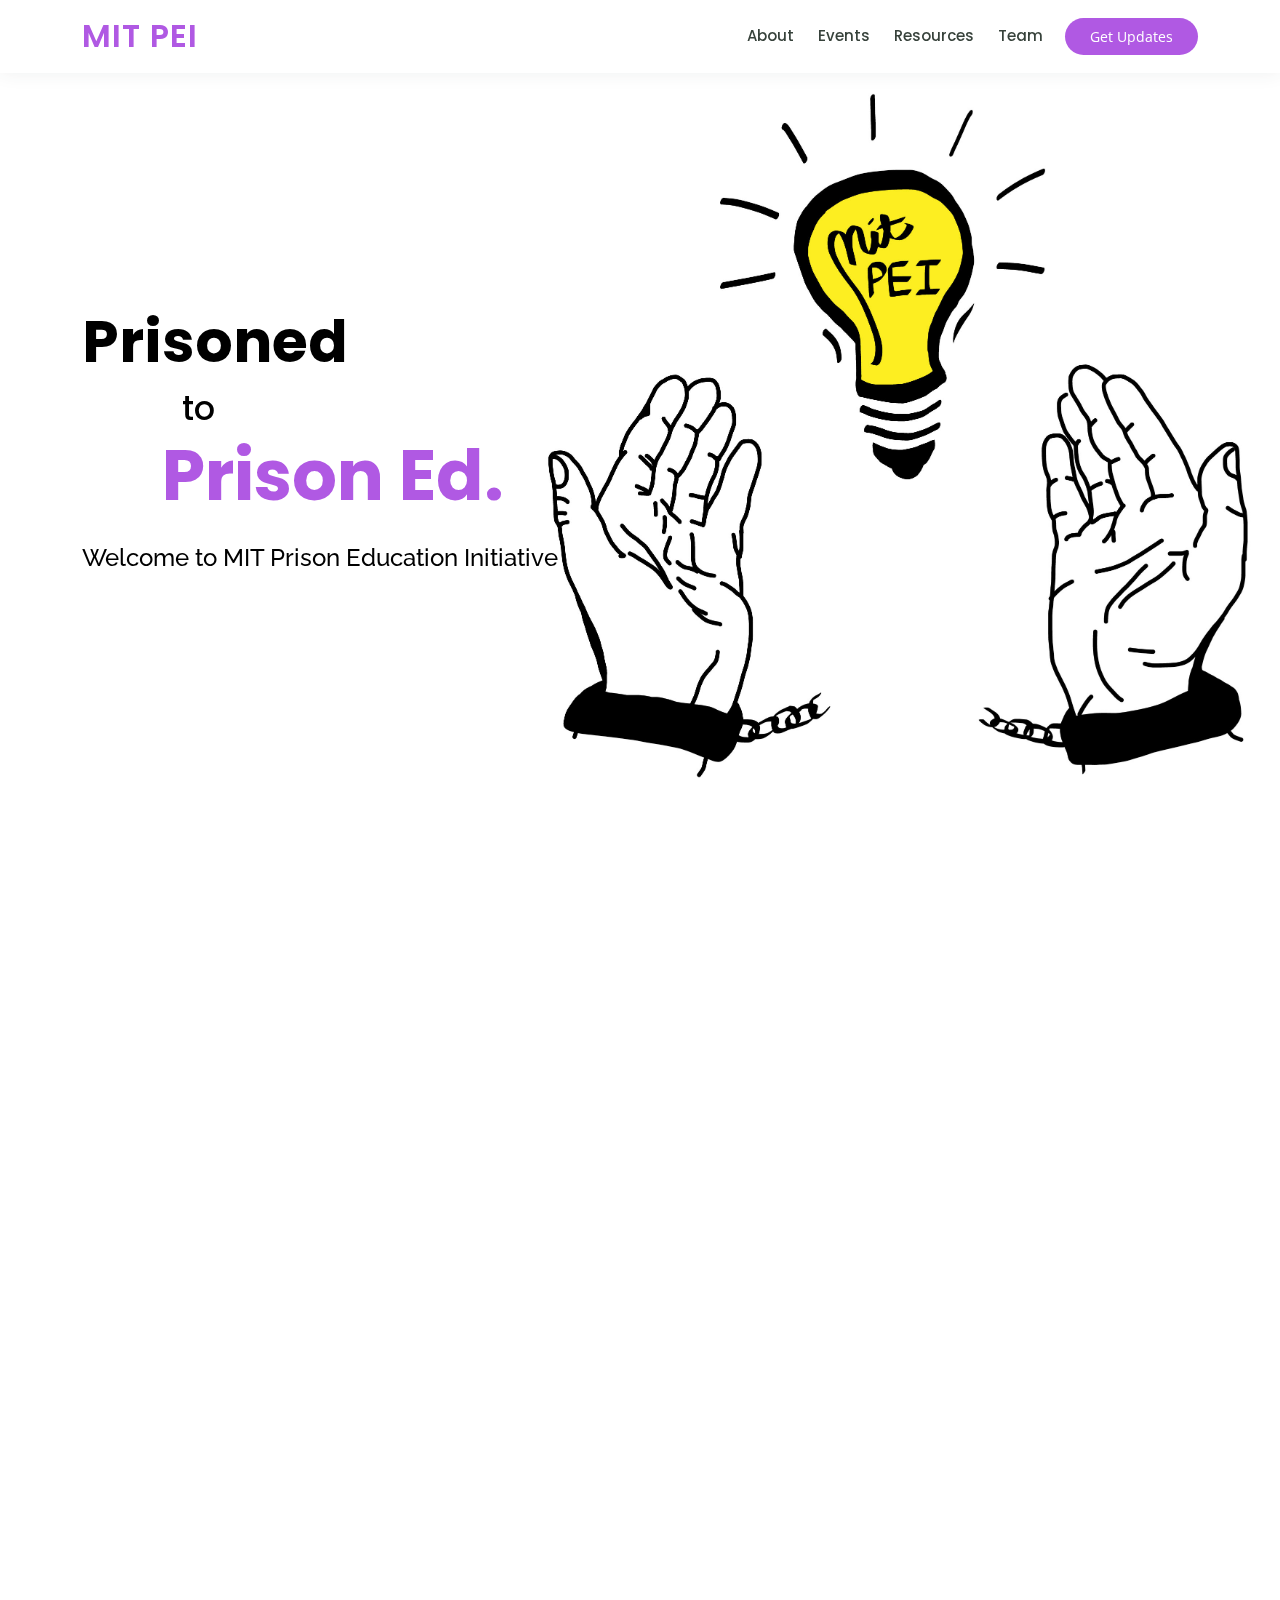
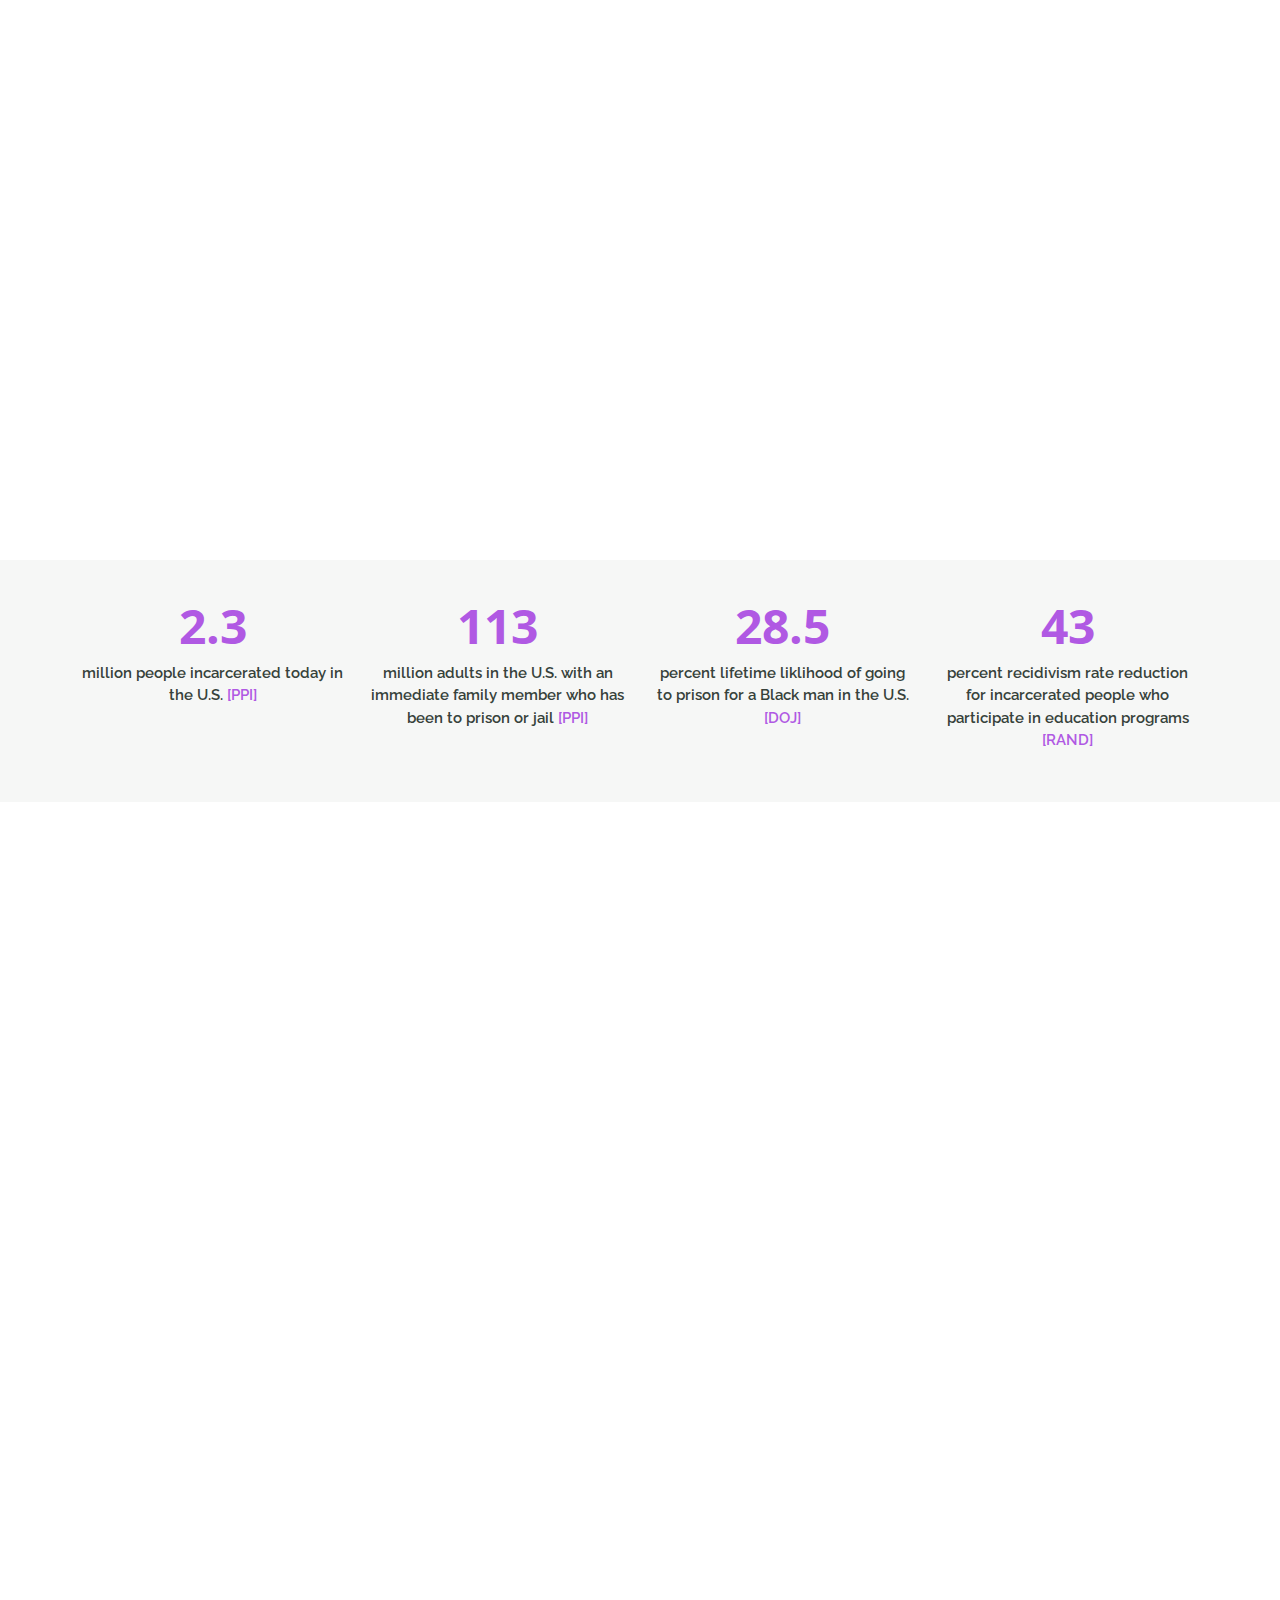
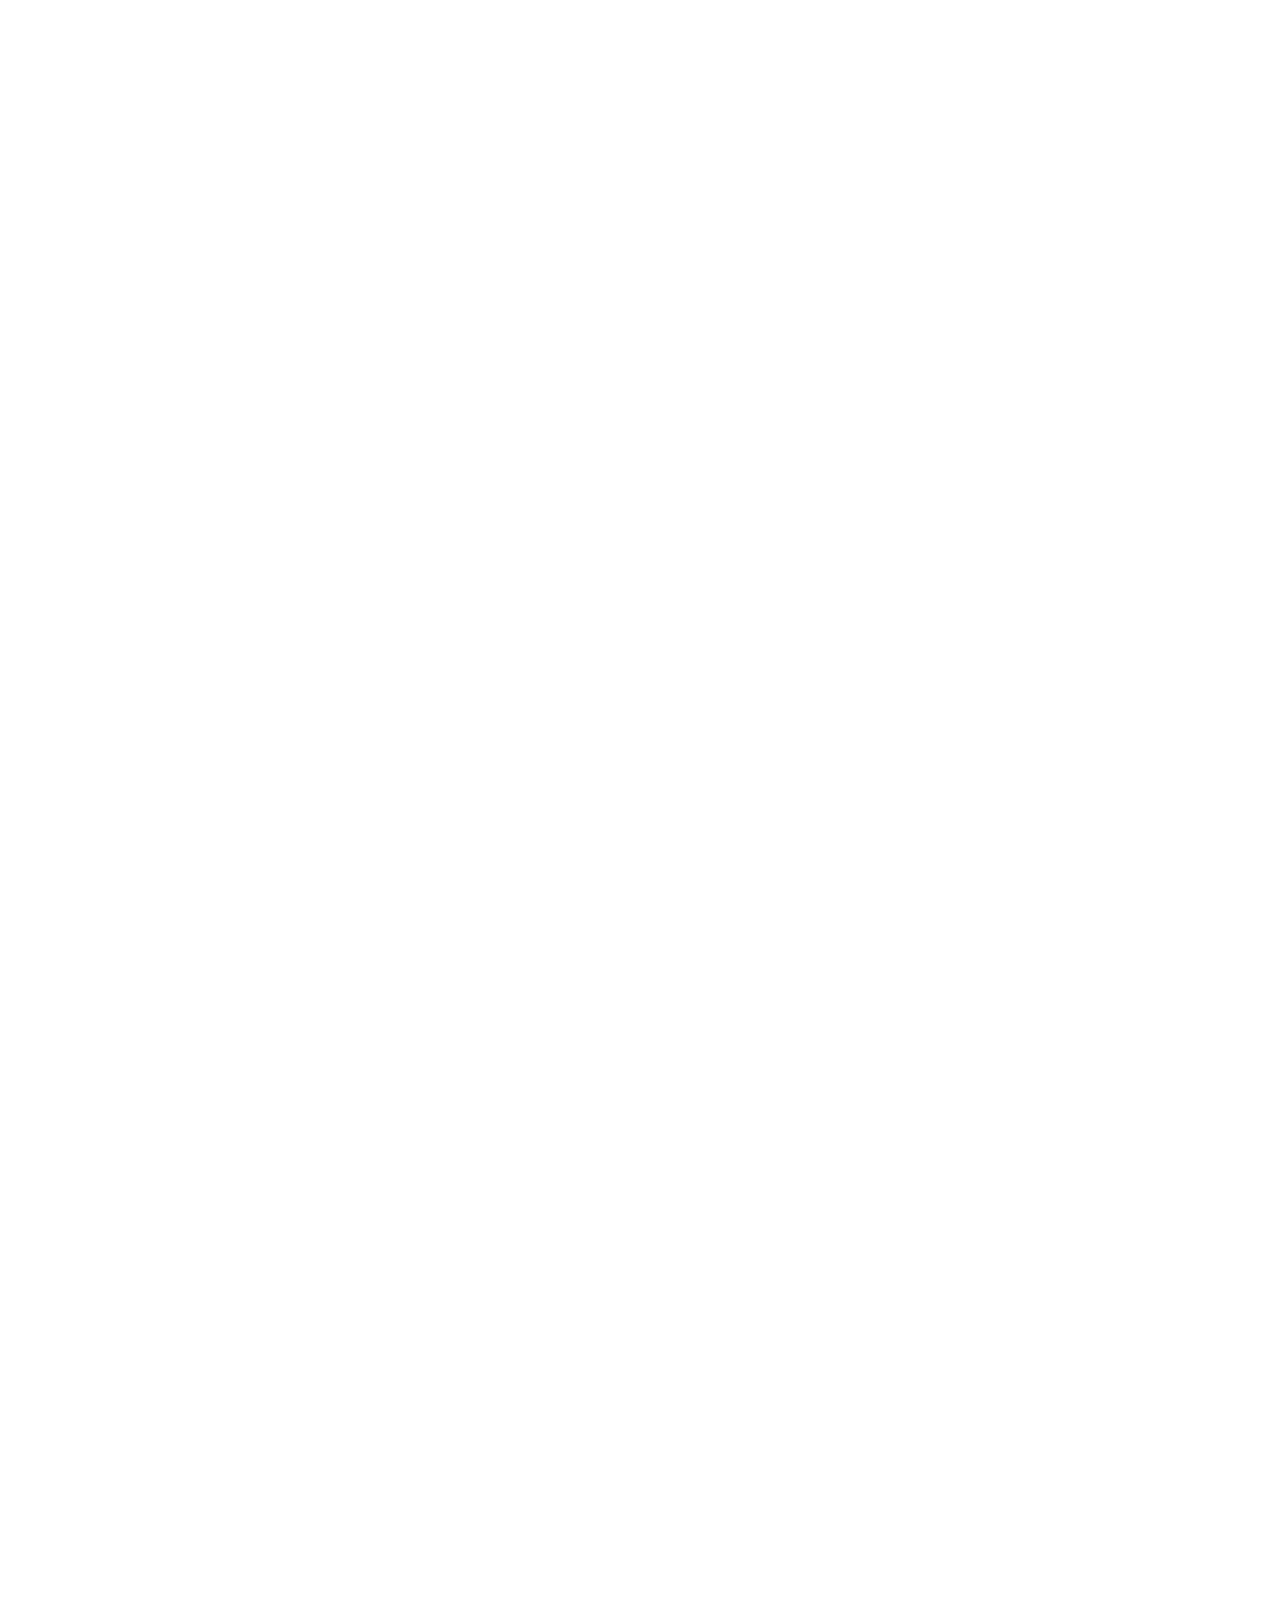
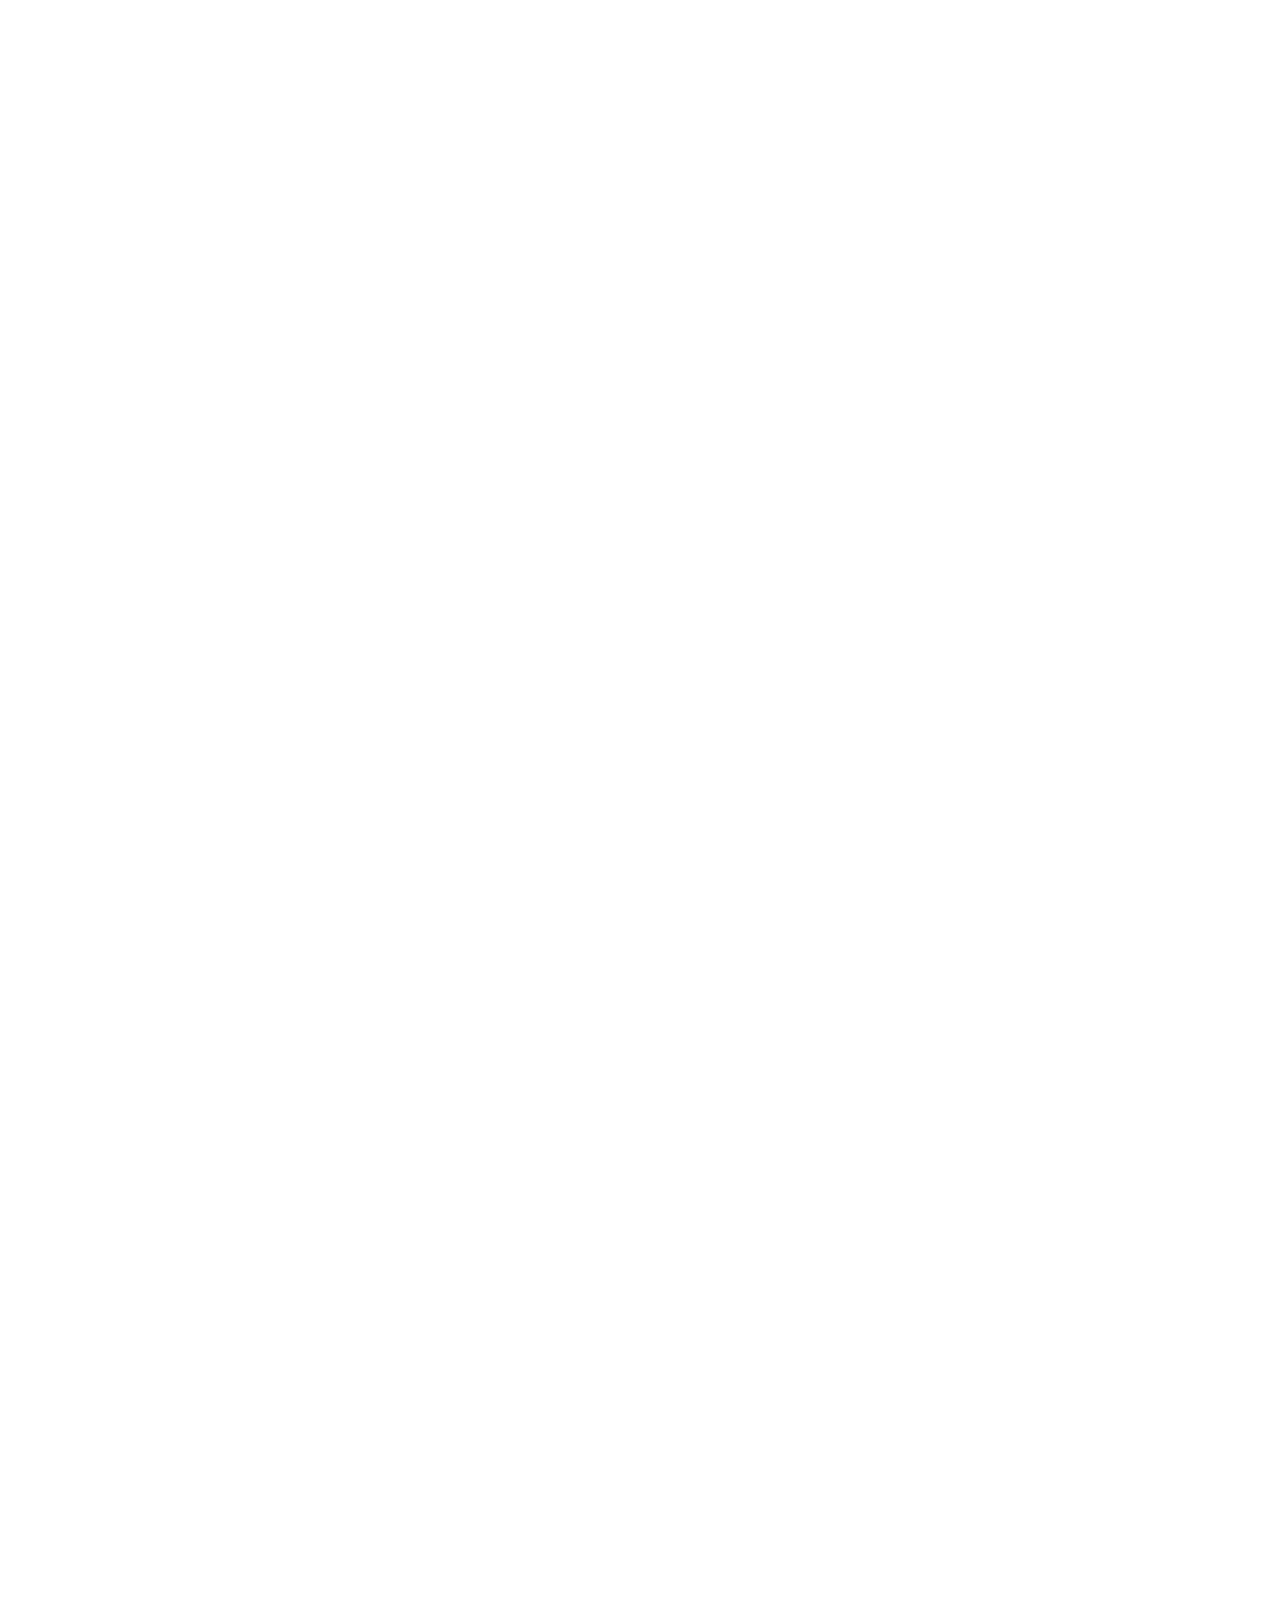
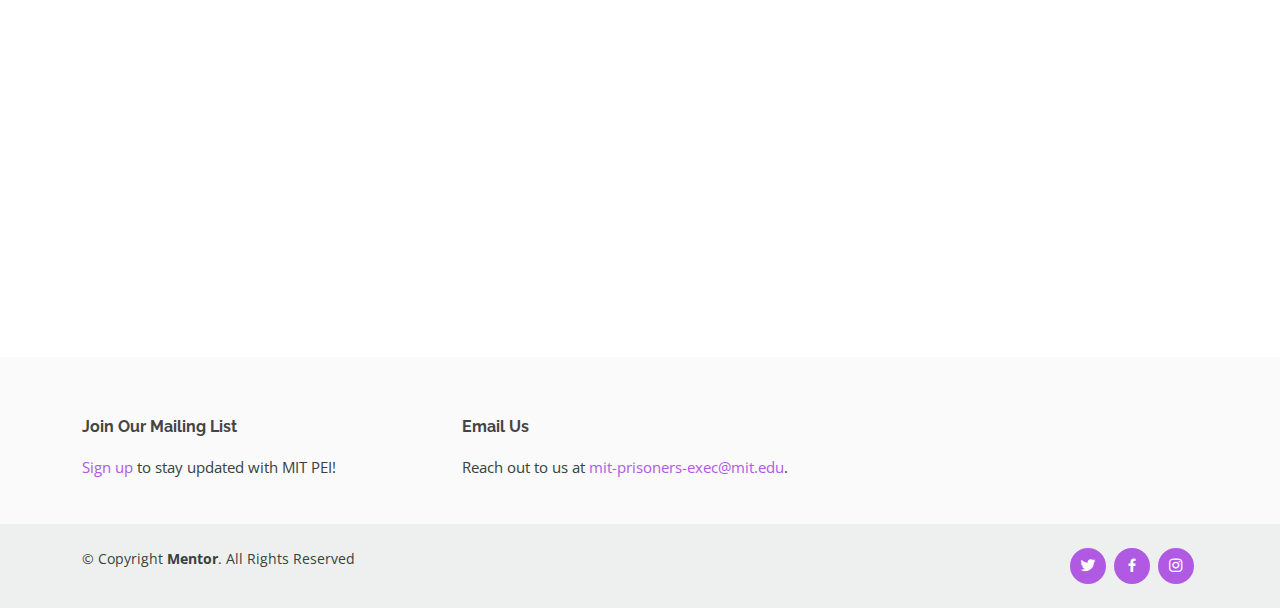
==== index.html @ f6260e18 "Filled in parts of the Why prison education? and What can I do? sections" ====
<!-- TO PREVIEW, USE CONTROL+SHIFT+H -->

<!DOCTYPE html>
<html lang="en">

<head>
  <meta charset="utf-8">
  <meta content="width=device-width, initial-scale=1.0" name="viewport">

  <title>MIT Prison Education Initiative</title>
  <meta content="" name="description">
  <meta content="" name="keywords">

  <!-- Favicons -->
  <link href="assets/img/lightbulb.png" rel="icon">
  <link href="assets/img/apple-touch-icon.png" rel="apple-touch-icon">

  <!-- Google Fonts -->
  <link href="https://fonts.googleapis.com/css?family=Open+Sans:300,300i,400,400i,600,600i,700,700i|Raleway:300,300i,400,400i,500,500i,600,600i,700,700i|Poppins:300,300i,400,400i,500,500i,600,600i,700,700i" rel="stylesheet">

  <!-- Vendor CSS Files -->
  <link href="assets/vendor/bootstrap/css/bootstrap.min.css" rel="stylesheet">
  <link href="assets/vendor/icofont/icofont.min.css" rel="stylesheet">
  <link href="assets/vendor/boxicons/css/boxicons.min.css" rel="stylesheet">
  <link href="assets/vendor/remixicon/remixicon.css" rel="stylesheet">
  <link href="assets/vendor/owl.carousel/assets/owl.carousel.min.css" rel="stylesheet">
  <link href="assets/vendor/animate.css/animate.min.css" rel="stylesheet">
  <link href="assets/vendor/aos/aos.css" rel="stylesheet">

  <!-- Template Main CSS File -->
  <link href="assets/css/restyle.css" rel="stylesheet">

  <!-- =======================================================
  * Template Name: Mentor - v3.0.0
  * Template URL: https://bootstrapmade.com/mentor-free-education-bootstrap-theme/
  * Author: BootstrapMade.com
  * License: https://bootstrapmade.com/license/

  Notes:
  ======================================================== -->
</head>

<body>

  <!-- ======= Header ======= -->
  <header id="header" class="fixed-top">
    <div class="container d-flex align-items-center">

      <h1 class="logo me-auto"><a href="index.html">MIT PEI</a></h1>
      <!-- Uncomment below if you prefer to use an image logo -->
      <!-- <a href="index.html" class="logo me-auto"><img src="assets/img/logo.png" alt="" class="img-fluid"></a> -->

      <nav class="nav-menu d-none d-lg-block">
        <ul>
          <!-- <li class="active"><a href="index.html">Home</a></li> -->
          <li><a href="#about">About</a></li>
          <li><a href="#events">Events</a></li>
          <li><a href="#resources">Resources</a></li>
          <li><a href="#team">Team</a></li>
        </ul>
      </nav>

      <a href="https://forms.gle/Tvhacfe74UegzbZ29" target="_blank" class="get-started-btn">Get Updates</a>
    </div>
  </header><!-- End Header -->

  <!-- ======= Main Picture Section ======= -->
  <section id="hero" class="d-flex justify-content-center align-items-center">
    <div class="container position-relative" data-aos="zoom-in" data-aos-delay="100">
      <h1>Prisoned</h1><br>
      <h3>to</h3><br>
      <h1 id="purple">Prison Ed.</h1>
      <br>
      <h2 id="main-name">Welcome to MIT Prison Education Initiative</h2>
      <!-- <a href="#contact" class="btn-get-started">Join Our Mailing List</a> -->
    </div>
  </section><!-- End Hero -->

  <main id="main">

    <!-- ======= About Section ======= -->
    <section id="about" class="about">
      <div class="container" data-aos="fade-up">

        <div class="section-title">
          <h2>About Us</h2>
          <p>What We Do</p>
        </div>

        <div class="row">
          <div class="col-lg-6 order-1 order-lg-2" data-aos="fade-left" data-aos-delay="100">
	    <figure>          
            <img src="assets/img/redemption-1.png" class="img-fluid" alt="">
                <figcaption><center>Photo by WGBH Boston via <a href="https://www.wgbh.org/programs/2019/11/26/redemption-mits-prison-education-program">wgbh.org</a>. </center> </figcaption>
            </figure>
          </div>
          <div class="col-lg-6 pt-4 pt-lg-0 order-2 order-lg-1 content">
            <h3>Engaging the MIT Community</h3>
            <p class="font-italic">
                Partnered with <a href="https://teji.mit.edu">The Educational Justice Institute (TEJI)</a>, the MIT Prison Education Initative (MIT PEI) was created to educate and involve the MIT community in criminal justice reform. We do so through our:
            </p>
            <ul>
              <li><i class="icofont-check-circled"></i> informed discussions about mass incarceration and criminal justice reform</li>
              <li><i class="icofont-check-circled"></i> co-learning opportunities for students both inside and outside prison walls</li>
              <li><i class="icofont-check-circled"></i> connection to existing resources in working towards restorative justice</li>
            </ul>
            <p>
              The first step is understanding and learning.
            </p>
            <br>
            <br>

            <h5>Questions, comments, or concerns?</h5>
            <h6>Reach out to us at <a href="mailto:mit-prisoners-exec@mit.edu">mit-prisoners-exec@mit.edu</a>!</h6>
            <!-- <a href="about.html" class="learn-more-btn">Contact Us</a> -->
          </div>
        </div>

      </div>

    </section><!-- End About Section -->


    <!-- ======= Importance of Addrressing Mass Incarceration Issues ======= -->
    <section id="why-us" class="why-us">
      <div class="container" data-aos="fade-up">

        <div class="row">
          <div class="col-lg-4 d-flex align-items-stretch">
            <div class="content">
              <h3>Why prison education?</h3>
              <p>
              Over 2 million people are incarcerated in the U.S. today. Including family members of incarcerated people, over 100 million people in the U.S. are impacted by mass incarceration. Moreover, mass incarceration disproportionately affects people of color. Education has been proven to reduce recidivism rates, increase inmate morale, and reduce prison violence. We want to give incarcerated people the tools and support they need for successful and longlasting transitions back into society.
              </p>
            </div>
          </div>
          
          <div class="col-lg-8 d-flex align-items-stretch" data-aos="zoom-in" data-aos-delay="100">
            <div class="icon-boxes d-flex flex-column justify-content-center">
              <div class="row">
              	<center><h1>What can I do?</h1></center>
                <div class="col-xl-4 d-flex align-items-stretch">
                  <div class="icon-box mt-4 mt-xl-0">
                    <i class="bx bx-receipt"></i>
                    <h4>Corporis voluptates sit</h4>
                    <p>Consequuntur sunt aut quasi enim aliquam quae harum pariatur laboris nisi ut aliquip</p>
                  </div>
                </div>
                <div class="col-xl-4 d-flex align-items-stretch">
                  <div class="icon-box mt-4 mt-xl-0">
                    <i class="bx bx-cube-alt"></i>
                    <h4>Ullamco laboris ladore pan</h4>
                    <p>Excepteur sint occaecat cupidatat non proident, sunt in culpa qui officia deserunt</p>
                  </div>
                </div>
                <div class="col-xl-4 d-flex align-items-stretch">
                  <div class="icon-box mt-4 mt-xl-0">
                    <i class="bx bx-images"></i>
                    <h4>Labore consequatur</h4>
                    <p>Aut suscipit aut cum nemo deleniti aut omnis. Doloribus ut maiores omnis facere</p>
                  </div>
                </div>
              </div>
            </div><!-- End .content-->
          </div>
        </div>

      </div>
    </section><!-- End Why Us Section -->

    <!-- ======= Counts Section ======= -->
    <section id="counts" class="counts section-bg">
      <div class="container">

        <div class="row counters">

          <div class="col-lg-3 col-6 text-center">
            <span data-toggle="counter-up">2.3</span>
            <p>million people incarcerated today in the U.S. <a href="https://www.prisonpolicy.org/reports/pie2020.html">[PPI]</a> </p>
          </div>

          <div class="col-lg-3 col-6 text-center">
            <span data-toggle="counter-up">113</span>
            <p>million adults in the U.S. with an immediate family member who has been to prison or jail <a href="https://www.prisonpolicy.org/reports/pie2020.html">[PPI]</a></p>
          </div>

          <div class="col-lg-3 col-6 text-center">
            <span data-toggle="counter-up">28.5</span>
            <p>percent lifetime liklihood of going to prison for a Black man in the U.S. <a href="https://www.bjs.gov/content/pub/pdf/Llgsfp.pdf">[DOJ]</a></p>
          </div>

          <div class="col-lg-3 col-6 text-center">
            <span data-toggle="counter-up">43</span>
            <p>percent recidivism rate reduction for incarcerated people who participate in education programs <a href="https://www.rand.org/pubs/research_reports/RR266.html">[RAND]</a> </p>
          </div>

        </div>

      </div>
    </section><!-- End Counts Section -->

    <!-- ======= Events IAP 2021 Section ======= -->
    <section id="events" class="courses">

      <div class="container" data-aos="fade-up">
        <div class="section-title">
          <h2>Events</h2>
          <p>IAP 2021</p>
        </div>

        <div class="row" data-aos="zoom-in" data-aos-delay="100">

          <div class="col-md-6 col-md-6 d-flex align-items-stretch">
            <div class="course-item">
              <img src="assets/img/course-1.jpg" class="img-fluid" alt="...">
              <div class="course-content">
                <div class="d-flex justify-content-between align-items-center mb-3">
                  <h4>Discussion</h4>
                  <!-- <p class="price">$169</p> -->
                </div>

                <h3><a href="course-details.html">Media Club</a></h3>
                <p>Meeting throughout IAP to discuss mass incarceration and criminal justice reform! We'll be discussing readings, podcasts, and books, etc.</p>
                <div class="trainer d-flex justify-content-between align-items-center">
                  <div class="trainer-profile d-flex align-items-center">
                    <img src="assets/img/trainers/trainer-1.jpg" class="img-fluid" alt="">
                    <span>Antonio</span>
                  </div>
                  <div class="trainer-rank d-flex align-items-center">
                    <i class="bx bx-user"></i>&nbsp;50
                    &nbsp;&nbsp;
                    <i class="bx bx-heart"></i>&nbsp;65
                  </div>
                </div>
              </div>
            </div>
          </div> <!-- End Course Item-->

          <div class="col-md-6 col-md-6 d-flex align-items-stretch mt-4 mt-md-0">
            <div class="course-item">
              <img src="assets/img/course-2.jpg" class="img-fluid" alt="...">
              <div class="course-content">
                <div class="d-flex justify-content-between align-items-center mb-3">
                  <h4>Marketing</h4>
                  <p class="price">$250</p>
                </div>

                <h3><a href="course-details.html">Search Engine Optimization</a></h3>
                <p>Et architecto provident deleniti facere repellat nobis iste. Id facere quia quae dolores dolorem tempore.</p>
                <div class="trainer d-flex justify-content-between align-items-center">
                  <div class="trainer-profile d-flex align-items-center">
                    <img src="assets/img/trainers/trainer-2.jpg" class="img-fluid" alt="">
                    <span>Lana</span>
                  </div>
                  <div class="trainer-rank d-flex align-items-center">
                    <i class="bx bx-user"></i>&nbsp;35
                    &nbsp;&nbsp;
                    <i class="bx bx-heart"></i>&nbsp;42
                  </div>
                </div>
              </div>
            </div>
          </div> <!-- End Course Item-->

          <!-- <div class="col-lg-4 col-md-6 d-flex align-items-stretch mt-4 mt-lg-0">
            <div class="course-item">
              <img src="assets/img/course-3.jpg" class="img-fluid" alt="...">
              <div class="course-content">
                <div class="d-flex justify-content-between align-items-center mb-3">
                  <h4>Content</h4>
                  <p class="price">$180</p>
                </div>

                <h3><a href="course-details.html">Copywriting</a></h3>
                <p>Et architecto provident deleniti facere repellat nobis iste. Id facere quia quae dolores dolorem tempore.</p>
                <div class="trainer d-flex justify-content-between align-items-center">
                  <div class="trainer-profile d-flex align-items-center">
                    <img src="assets/img/trainers/trainer-3.jpg" class="img-fluid" alt="">
                    <span>Brandon</span>
                  </div>
                  <div class="trainer-rank d-flex align-items-center">
                    <i class="bx bx-user"></i>&nbsp;20
                    &nbsp;&nbsp;
                    <i class="bx bx-heart"></i>&nbsp;85
                  </div>
                </div>
              </div>
            </div>
          </div> <!-- End Course Item-->

        </div>

      </div>
    </section><!-- End IAP 2021 Section -->

    <!-- SPRING 2021 STUFF -->
    <section id="events" class="courses">

      <div class="container" data-aos="fade-up">
        <div class="section-title">
          <p>Spring 2021</p>
        </div>

        <div class="row" data-aos="zoom-in" data-aos-delay="100">

          <div class="col-lg-4 col-md-6 d-flex align-items-stretch">
            <div class="course-item">
              <img src="assets/img/course-1.jpg" class="img-fluid" alt="...">
              <div class="course-content">
                <div class="d-flex justify-content-between align-items-center mb-3">
                  <h4>Web Development</h4>
                  <p class="price">$169</p>
                </div>

                <h3><a href="course-details.html">Website Design</a></h3>
                <p>Et architecto provident deleniti facere repellat nobis iste. Id facere quia quae dolores dolorem tempore.</p>
                <div class="trainer d-flex justify-content-between align-items-center">
                  <div class="trainer-profile d-flex align-items-center">
                    <img src="assets/img/trainers/trainer-1.jpg" class="img-fluid" alt="">
                    <span>Antonio</span>
                  </div>
                  <div class="trainer-rank d-flex align-items-center">
                    <i class="bx bx-user"></i>&nbsp;50
                    &nbsp;&nbsp;
                    <i class="bx bx-heart"></i>&nbsp;65
                  </div>
                </div>
              </div>
            </div>
          </div> <!-- End Course Item-->

          <div class="col-lg-4 col-md-6 d-flex align-items-stretch mt-4 mt-md-0">
            <div class="course-item">
              <img src="assets/img/course-2.jpg" class="img-fluid" alt="...">
              <div class="course-content">
                <div class="d-flex justify-content-between align-items-center mb-3">
                  <h4>Marketing</h4>
                  <p class="price">$250</p>
                </div>

                <h3><a href="course-details.html">Search Engine Optimization</a></h3>
                <p>Et architecto provident deleniti facere repellat nobis iste. Id facere quia quae dolores dolorem tempore.</p>
                <div class="trainer d-flex justify-content-between align-items-center">
                  <div class="trainer-profile d-flex align-items-center">
                    <img src="assets/img/trainers/trainer-2.jpg" class="img-fluid" alt="">
                    <span>Lana</span>
                  </div>
                  <div class="trainer-rank d-flex align-items-center">
                    <i class="bx bx-user"></i>&nbsp;35
                    &nbsp;&nbsp;
                    <i class="bx bx-heart"></i>&nbsp;42
                  </div>
                </div>
              </div>
            </div>
          </div> <!-- End Course Item-->

          <div class="col-lg-4 col-md-6 d-flex align-items-stretch mt-4 mt-lg-0">
            <div class="course-item">
              <img src="assets/img/course-3.jpg" class="img-fluid" alt="...">
              <div class="course-content">
                <div class="d-flex justify-content-between align-items-center mb-3">
                  <h4>Content</h4>
                  <p class="price">$180</p>
                </div>

                <h3><a href="course-details.html">Copywriting</a></h3>
                <p>Et architecto provident deleniti facere repellat nobis iste. Id facere quia quae dolores dolorem tempore.</p>
                <div class="trainer d-flex justify-content-between align-items-center">
                  <div class="trainer-profile d-flex align-items-center">
                    <img src="assets/img/trainers/trainer-3.jpg" class="img-fluid" alt="">
                    <span>Brandon</span>
                  </div>
                  <div class="trainer-rank d-flex align-items-center">
                    <i class="bx bx-user"></i>&nbsp;20
                    &nbsp;&nbsp;
                    <i class="bx bx-heart"></i>&nbsp;85
                  </div>
                </div>
              </div>
            </div>
          </div> <!-- End Course Item-->

        </div>

      </div>
    </section><!-- End Popular Courses Section -->


    <!-- ======= Resources Section ======= -->

    <section id="resources" class="events">
      <div class="container" data-aos="fade-up">
        <div class="section-title">
          <h2>Resources</h2>
          <p>MEDIA</p>
        </div>

        <div class="row">
          <div class="col-md-6 d-flex align-items-stretch">
            <div class="card">
              <div class="card-img">
                <img src="assets/img/events-1.jpg" alt="...">
              </div>
              <div class="card-body">
                <h5 class="card-title"><a href="">Introduction to webdesign</a></h5>
                <p class="font-italic text-center">Sunday, September 26th at 7:00 pm</p>
                <p class="card-text">Lorem ipsum dolor sit amet, consectetur elit, sed do eiusmod tempor ut labore et dolore magna aliqua. Ut enim ad minim veniam, quis nostrud exercitation ullamco laboris nisi ut aliquip ex ea commodo consequat</p>
              </div>
            </div>
          </div>
          <div class="col-md-6 d-flex align-items-stretch">
            <div class="card">
              <div class="card-img">
                <img src="assets/img/events-2.jpg" alt="...">
              </div>
              <div class="card-body">
                <h5 class="card-title"><a href="">Marketing Strategies</a></h5>
                <p class="font-italic text-center">Sunday, November 15th at 7:00 pm</p>
                <p class="card-text">Sed ut perspiciatis unde omnis iste natus error sit voluptatem doloremque laudantium, totam rem aperiam, eaque ipsa quae ab illo inventore veritatis et quasi architecto beatae vitae dicta sunt explicabo</p>
              </div>
            </div>

          </div>
        </div>

      </div>

      <div class="container" data-aos="fade-up">
        <div class="section-title">
          <p>Get Involved</p>
        </div>

        <div class="row">
          <div class="col-md-6 d-flex align-items-stretch">
            <div class="card">
              <div class="card-img">
                <img src="assets/img/events-1.jpg" alt="...">
              </div>
              <div class="card-body">
                <h5 class="card-title"><a href="">123456789</a></h5>
                <p class="font-italic text-center">Sunday, September 26th at 7:00 pm</p>
                <p class="card-text">Lorem ipsum dolor sit amet, consectetur elit, sed do eiusmod tempor ut labore et dolore magna aliqua. Ut enim ad minim veniam, quis nostrud exercitation ullamco laboris nisi ut aliquip ex ea commodo consequat</p>
              </div>
            </div>
          </div>
          <div class="col-md-6 d-flex align-items-stretch">
            <div class="card">
              <div class="card-img">
                <img src="assets/img/events-2.jpg" alt="...">
              </div>
              <div class="card-body">
                <h5 class="card-title"><a href="">Marketing Strategies</a></h5>
                <p class="font-italic text-center">Sunday, November 15th at 7:00 pm</p>
                <p class="card-text">Sed ut perspiciatis unde omnis iste natus error sit voluptatem doloremque laudantium, totam rem aperiam, eaque ipsa quae ab illo inventore veritatis et quasi architecto beatae vitae dicta sunt explicabo</p>
              </div>
            </div>

          </div>
        </div>

      </div>

      <!-- ======= Features Section ======= -->
      <section id="features" class="features">
        <div class="container" data-aos="fade-up">

          <div class="row" data-aos="zoom-in" data-aos-delay="100">
            <div class="col-lg-4 col-md-6 mt-4">
              <button class="collapsible"><i class="ri-store-line" style="color: #ffbb2c;"></i></button>
                <div class="contentt">
                <h3><a href="">Lorem Ipsum</a></h3>
              </div>
            </div>
            <div class="col-lg-4 col-md-6 mt-4">
              <div class="icon-box">
                <i class="ri-bar-chart-box-line" style="color: #5578ff;"></i>
                <h3><a href="">Dolor Sitema</a></h3>
              </div>
            </div>
            <div class="col-lg-4 col-md-6 mt-4">
              <div class="icon-box">
                <i class="ri-calendar-todo-line" style="color: #e80368;"></i>
                <h3><a href="">Sed perspiciatis</a></h3>
              </div>
            </div>
            <div class="col-lg-4 col-md-6 mt-4">
              <div class="icon-box">
                <i class="ri-paint-brush-line" style="color: #e361ff;"></i>
                <h3><a href="">Magni Dolores</a></h3>
              </div>
            </div>
            <div class="col-lg-4 col-md-6 mt-4">
              <div class="icon-box">
                <i class="ri-database-2-line" style="color: #47aeff;"></i>
                <h3><a href="">Nemo Enim</a></h3>
              </div>
            </div>
            <div class="col-lg-4 col-md-6 mt-4">
              <div class="icon-box">
                <i class="ri-gradienter-line" style="color: #ffa76e;"></i>
                <h3><a href="">Eiusmod Tempor</a></h3>
              </div>
            </div>
            <div class="col-lg-4 col-md-6 mt-4">
              <div class="icon-box">
                <i class="ri-file-list-3-line" style="color: #11dbcf;"></i>
                <h3><a href="">Midela Teren</a></h3>
              </div>
            </div>
            <div class="col-lg-4 col-md-6 mt-4">
              <div class="icon-box">
                <i class="ri-price-tag-2-line" style="color: #4233ff;"></i>
                <h3><a href="">Pira Neve</a></h3>
              </div>
            </div>
            <div class="col-lg-4 col-md-6 mt-4">
              <div class="icon-box">
                <i class="ri-anchor-line" style="color: #b2904f;"></i>
                <h3><a href="">Dirada Pack</a></h3>
              </div>
            </div>
            <div class="col-lg-4 col-md-6 mt-4">
              <div class="icon-box">
                <i class="ri-disc-line" style="color: #b20969;"></i>
                <h3><a href="">Moton Ideal</a></h3>
              </div>
            </div>
            <div class="col-lg-4 col-md-6 mt-4">
              <div class="icon-box">
                <i class="ri-base-station-line" style="color: #ff5828;"></i>
                <h3><a href="">Verdo Park</a></h3>
              </div>
            </div>
            <div class="col-lg-4 col-md-6 mt-4">
              <div class="icon-box">
                <i class="ri-fingerprint-line" style="color: #29cc61;"></i>
                <h3><a href="">Flavor Nivelanda</a></h3>
              </div>
            </div>
          </div>

        </div>
      </section><!-- End Features Section-->




    </section><!-- End Resources Section -->


    <!-- ======= Team Section ======= -->
    <section id="team" class="team">
      <div class="container" data-aos="fade-up">

        <div class="section-title">
          <h2>Team</h2>
          <p>Meet Our Members!</p>
        </div>

        <div class="row" data-aos="zoom-in" data-aos-delay="100">
          <div class="col-lg-3 col-md-6 d-flex align-items-stretch">
            <div class="member">
              <img src="assets/img/trainers/trainer-1.jpg" class="img-fluid" alt="">
              <div class="member-content">
                <h4>Violet Felt</h4>
                <span>Student Outreach</span>
                <p>
                  Magni qui quod omnis unde et eos fuga et exercitationem. Odio veritatis perspiciatis quaerat qui aut aut aut
                </p>
                <div class="social">
                  <a href=""><i class="icofont-twitter"></i></a>
                  <a href=""><i class="icofont-facebook"></i></a>
                  <a href=""><i class="icofont-instagram"></i></a>
                  <a href=""><i class="icofont-linkedin"></i></a>
                </div>
              </div>
            </div>
          </div>

          <div class="col-lg-3 col-md-6 d-flex align-items-stretch">
            <div class="member">
              <img src="assets/img/trainers/trainer-2.jpg" class="img-fluid" alt="">
              <div class="member-content">
                <h4>Marisa Gaetz</h4>
                <span>Student Outreach</span>
                <p>
                  Repellat fugiat adipisci nemo illum nesciunt voluptas repellendus. In architecto rerum rerum temporibus
                </p>
                <div class="social">
                  <a href=""><i class="icofont-twitter"></i></a>
                  <a href=""><i class="icofont-facebook"></i></a>
                  <a href=""><i class="icofont-instagram"></i></a>
                  <a href=""><i class="icofont-linkedin"></i></a>
                </div>
              </div>
            </div>
          </div>

          <div class="col-lg-3 col-md-6 d-flex align-items-stretch">
            <div class="member">
              <img src="assets/img/trainers/trainer-3.jpg" class="img-fluid" alt="">
              <div class="member-content">
                <h4>Ally Hong</h4>
                <span>Student Outreach</span>
                <p>
                  Voluptas necessitatibus occaecati quia. Earum totam consequuntur qui porro et laborum toro des clara
                </p>
                <div class="social">
                  <a href=""><i class="icofont-twitter"></i></a>
                  <a href=""><i class="icofont-facebook"></i></a>
                  <a href=""><i class="icofont-instagram"></i></a>
                  <a href=""><i class="icofont-linkedin"></i></a>
                </div>
              </div>
            </div>
          </div>

          <div class="col-lg-3 col-md-6 d-flex align-items-stretch">
            <div class="member">
              <img src="assets/img/trainers/trainer-3.jpg" class="img-fluid" alt="">
              <div class="member-content">
                <h4>Kathryn Tso</h4>
                <span>Student Outreach</span>
                <p>
                  Voluptas necessitatibus occaecati quia. Earum totam consequuntur qui porro et laborum toro des clara
                </p>
                <div class="social">
                  <a href=""><i class="icofont-twitter"></i></a>
                  <a href=""><i class="icofont-facebook"></i></a>
                  <a href=""><i class="icofont-instagram"></i></a>
                  <a href=""><i class="icofont-linkedin"></i></a>
                </div>
              </div>
            </div>
          </div>


        </div>

      </div>
    </section><!-- End Team Section -->

  </main><!-- End #main -->

  <!-- ======= Footer ======= -->
  <footer id="footer">

    <div class="footer-top">
      <div class="container">
        <div class="row">

          <!-- <div class="col-lg-3 col-md-6 footer-contact">
            <h3>MIT PEI</h3>
            <p>
              A108 Adam Street <br>
              New York, NY 535022<br>
              United States <br><br>
              <strong>Phone:</strong> +1 5589 55488 55<br>
              <strong>Reach out to <a href="mailto:mit-prisoners-exec@mit.edu">mit-prisoners-exec@mit.edu</a></strong><br>
            </p>
          </div> -->

          <!-- <div class="col-lg-2 col-md-6 footer-links">
            <h4>Useful Links</h4>
            <ul>
              <li><i class="bx bx-chevron-right"></i> <a href="#">Home</a></li>
              <li><i class="bx bx-chevron-right"></i> <a href="#">About us</a></li>
              <li><i class="bx bx-chevron-right"></i> <a href="#">Services</a></li>
              <li><i class="bx bx-chevron-right"></i> <a href="#">Terms of service</a></li>
              <li><i class="bx bx-chevron-right"></i> <a href="#">Privacy policy</a></li>
            </ul>
          </div> -->

          <!-- <div class="col-lg-3 col-md-6 footer-links">
            <h4>Our Services</h4>
            <ul>
              <li><i class="bx bx-chevron-right"></i> <a href="#">Web Design</a></li>
              <li><i class="bx bx-chevron-right"></i> <a href="#">Web Development</a></li>
              <li><i class="bx bx-chevron-right"></i> <a href="#">Product Management</a></li>
              <li><i class="bx bx-chevron-right"></i> <a href="#">Marketing</a></li>
              <li><i class="bx bx-chevron-right"></i> <a href="#">Graphic Design</a></li>
            </ul>
          </div> -->

          <div class="col-lg-4 col-md-6 footer-newsletter">
            <h4>Join Our Mailing List</h4>
            <p><a href="https://forms.gle/Tvhacfe74UegzbZ29" target="_blank">Sign up</a> to stay updated with MIT PEI!</p>
          </div>

          <div class="col-lg-4 col-md-6 footer-newsletter">
            <h4>Email Us</h4>
            <p>Reach out to us at <a href="mailto:mit-prisoners-exec@mit.edu">mit-prisoners-exec@mit.edu</a>.</p>
            <!-- <form action="" method="post">
              <input type="email" name="email"><input type="submit" value="Subscribe">
            </form> -->
          </div>


        </div>
      </div>
    </div>

    <div class="container d-md-flex py-4">

      <div class="me-md-auto text-center text-md-start">
        <div class="copyright">
          &copy; Copyright <strong><span>Mentor</span></strong>. All Rights Reserved
        </div>
      </div>
      <div class="social-links text-center text-md-right pt-3 pt-md-0">
        <a href="#" class="twitter"><i class="bx bxl-twitter"></i></a>
        <a href="#" class="facebook"><i class="bx bxl-facebook"></i></a>
        <a href="#" class="instagram"><i class="bx bxl-instagram"></i></a>
      </div>
    </div>
  </footer><!-- End Footer -->

  <a href="#" class="back-to-top"><i class="bx bx-up-arrow-alt"></i></a>
  <div id="preloader"></div>

  <!-- Vendor JS Files -->
  <script src="assets/vendor/jquery/jquery.min.js"></script>
  <script src="assets/vendor/bootstrap/js/bootstrap.bundle.min.js"></script>
  <script src="assets/vendor/jquery.easing/jquery.easing.min.js"></script>
  <script src="assets/vendor/php-email-form/validate.js"></script>
  <script src="assets/vendor/waypoints/jquery.waypoints.min.js"></script>
  <script src="assets/vendor/counterup/counterup.min.js"></script>
  <script src="assets/vendor/owl.carousel/owl.carousel.min.js"></script>
  <script src="assets/vendor/aos/aos.js"></script>

  <!-- Template Main JS File -->
  <script src="assets/js/main.js"></script>

</body>

</html>
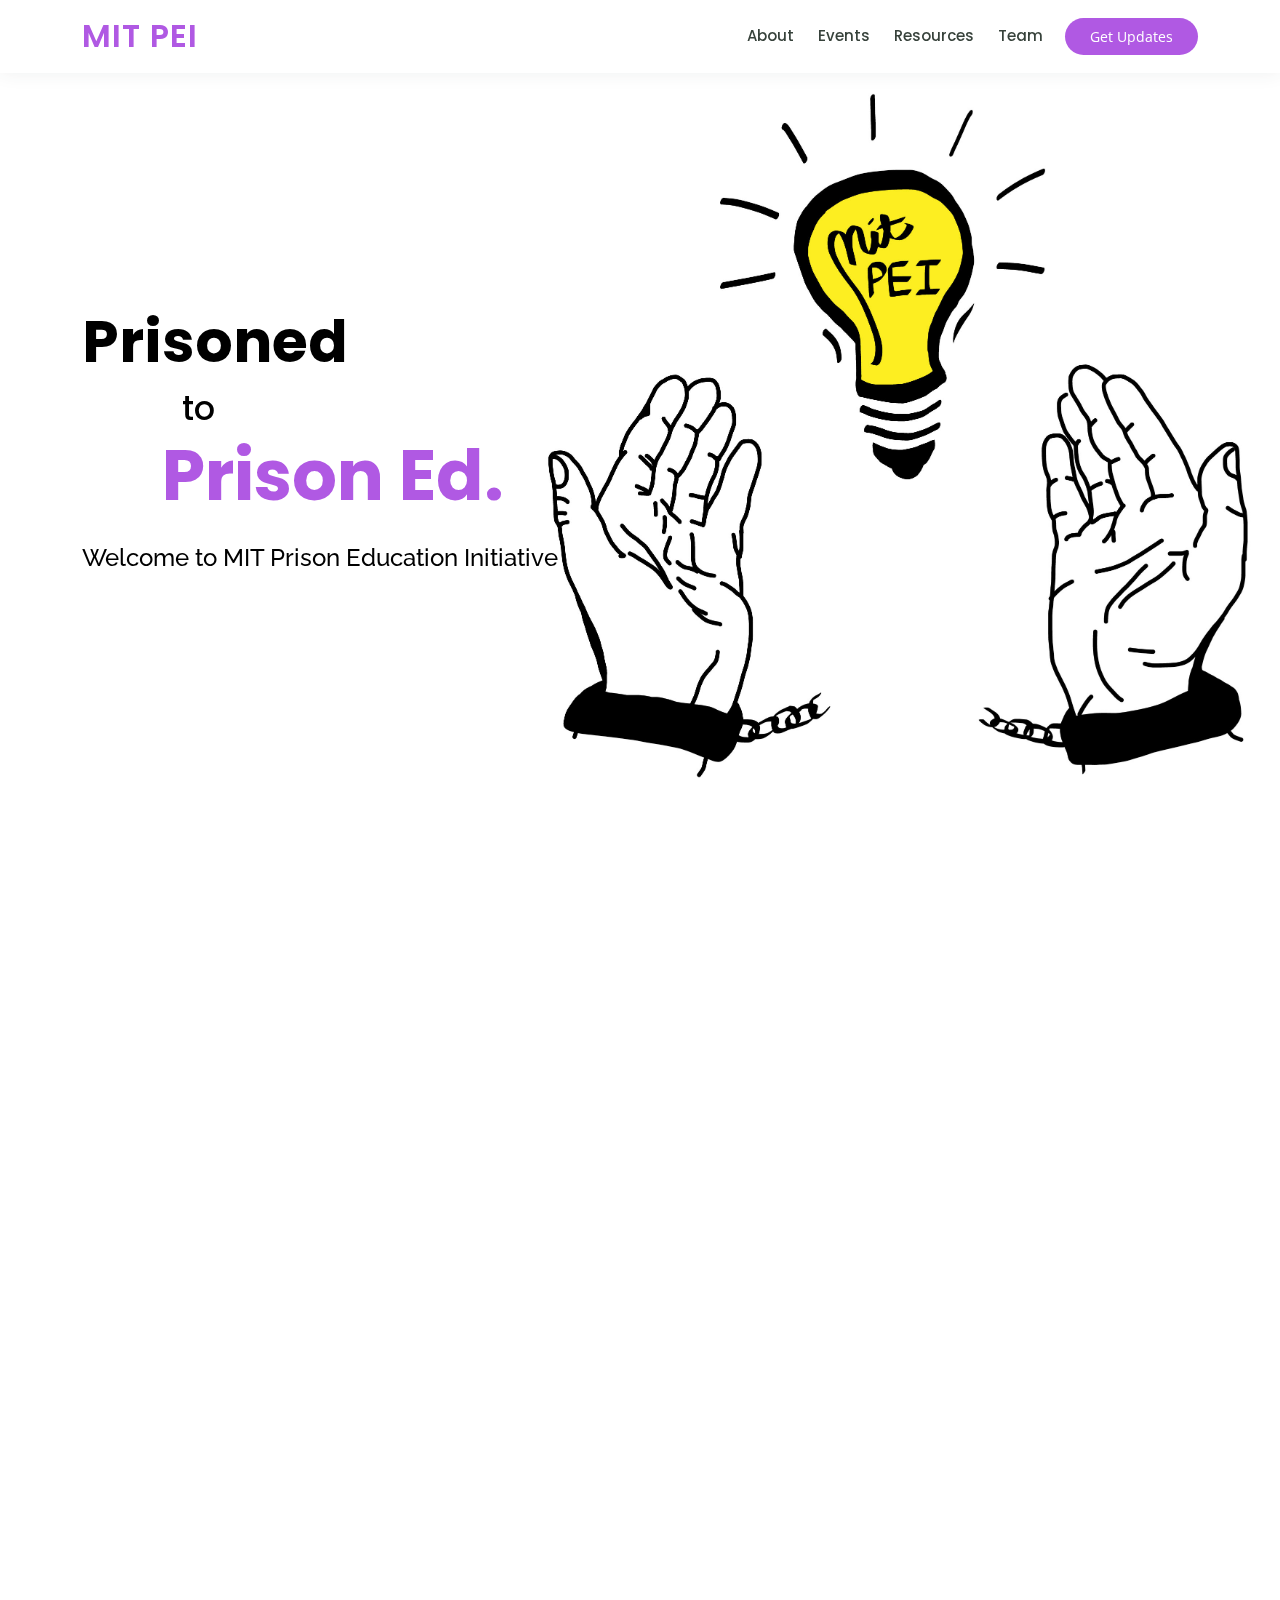
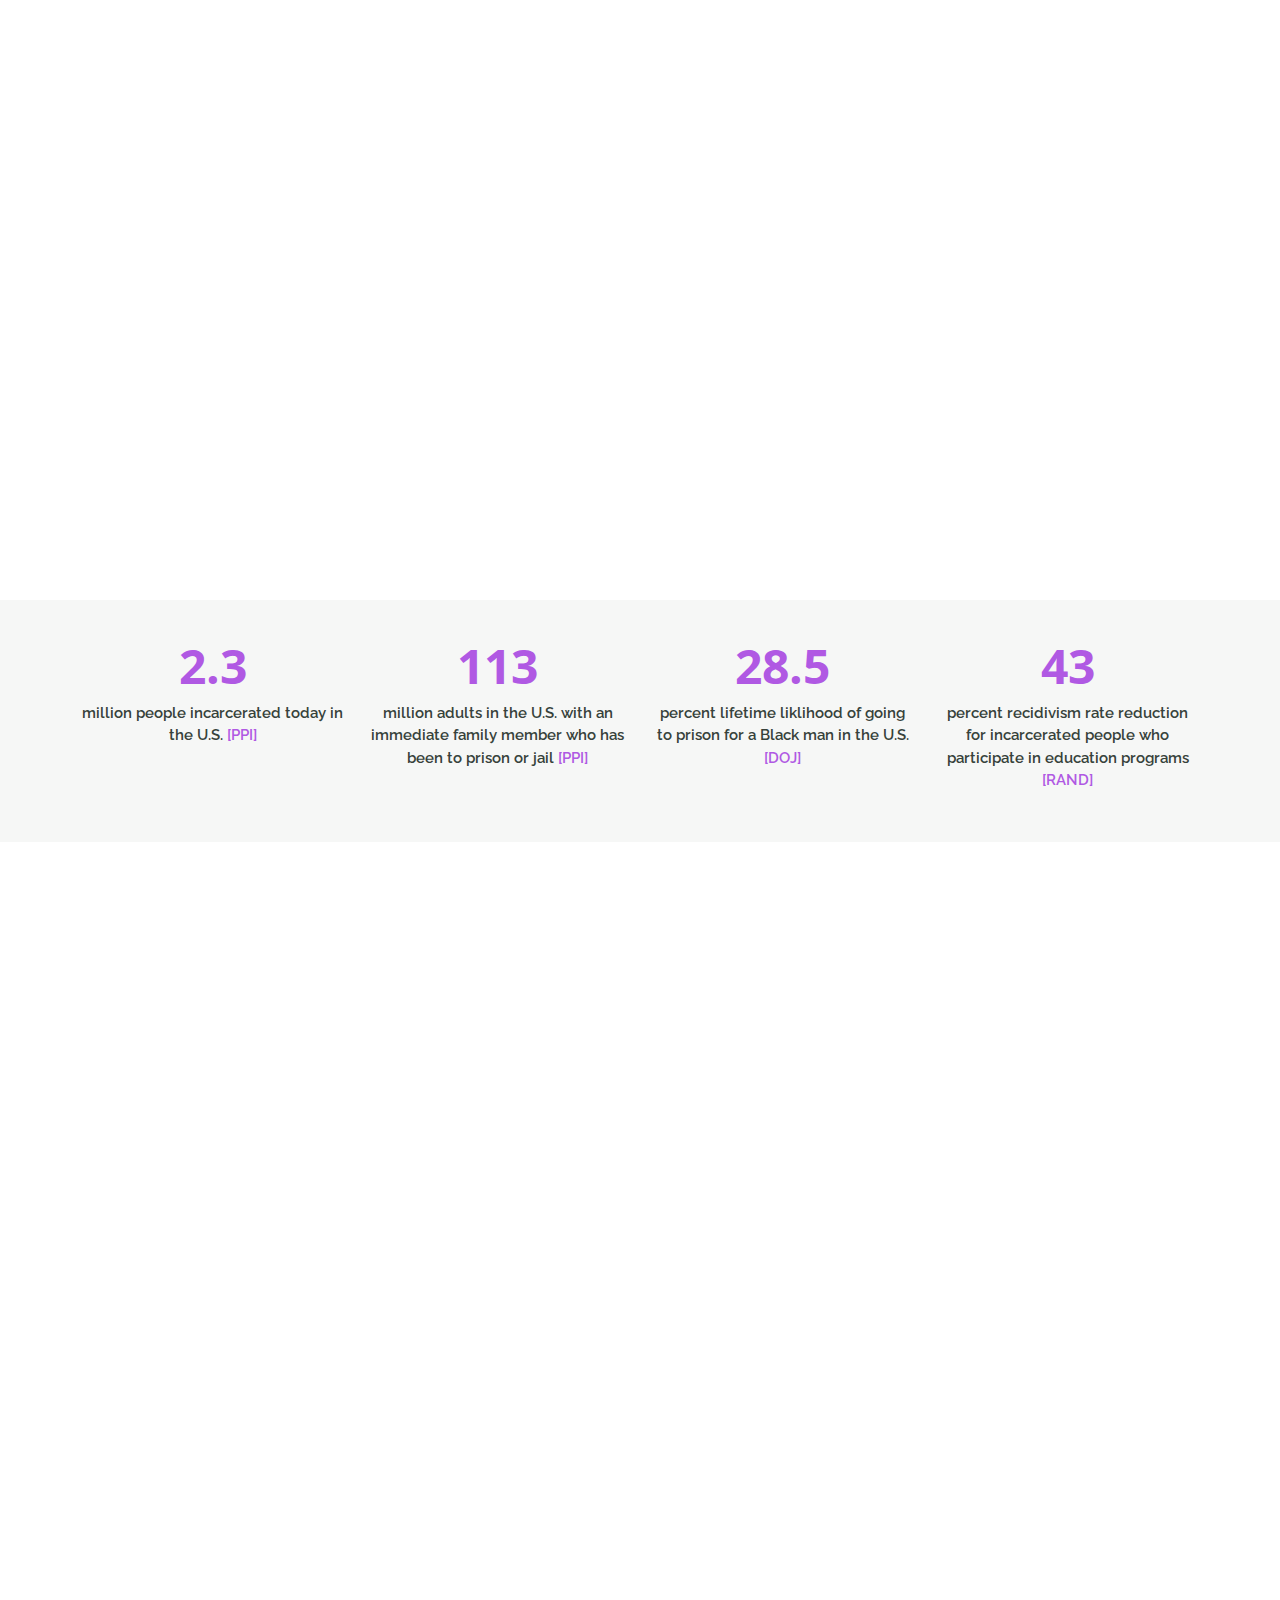
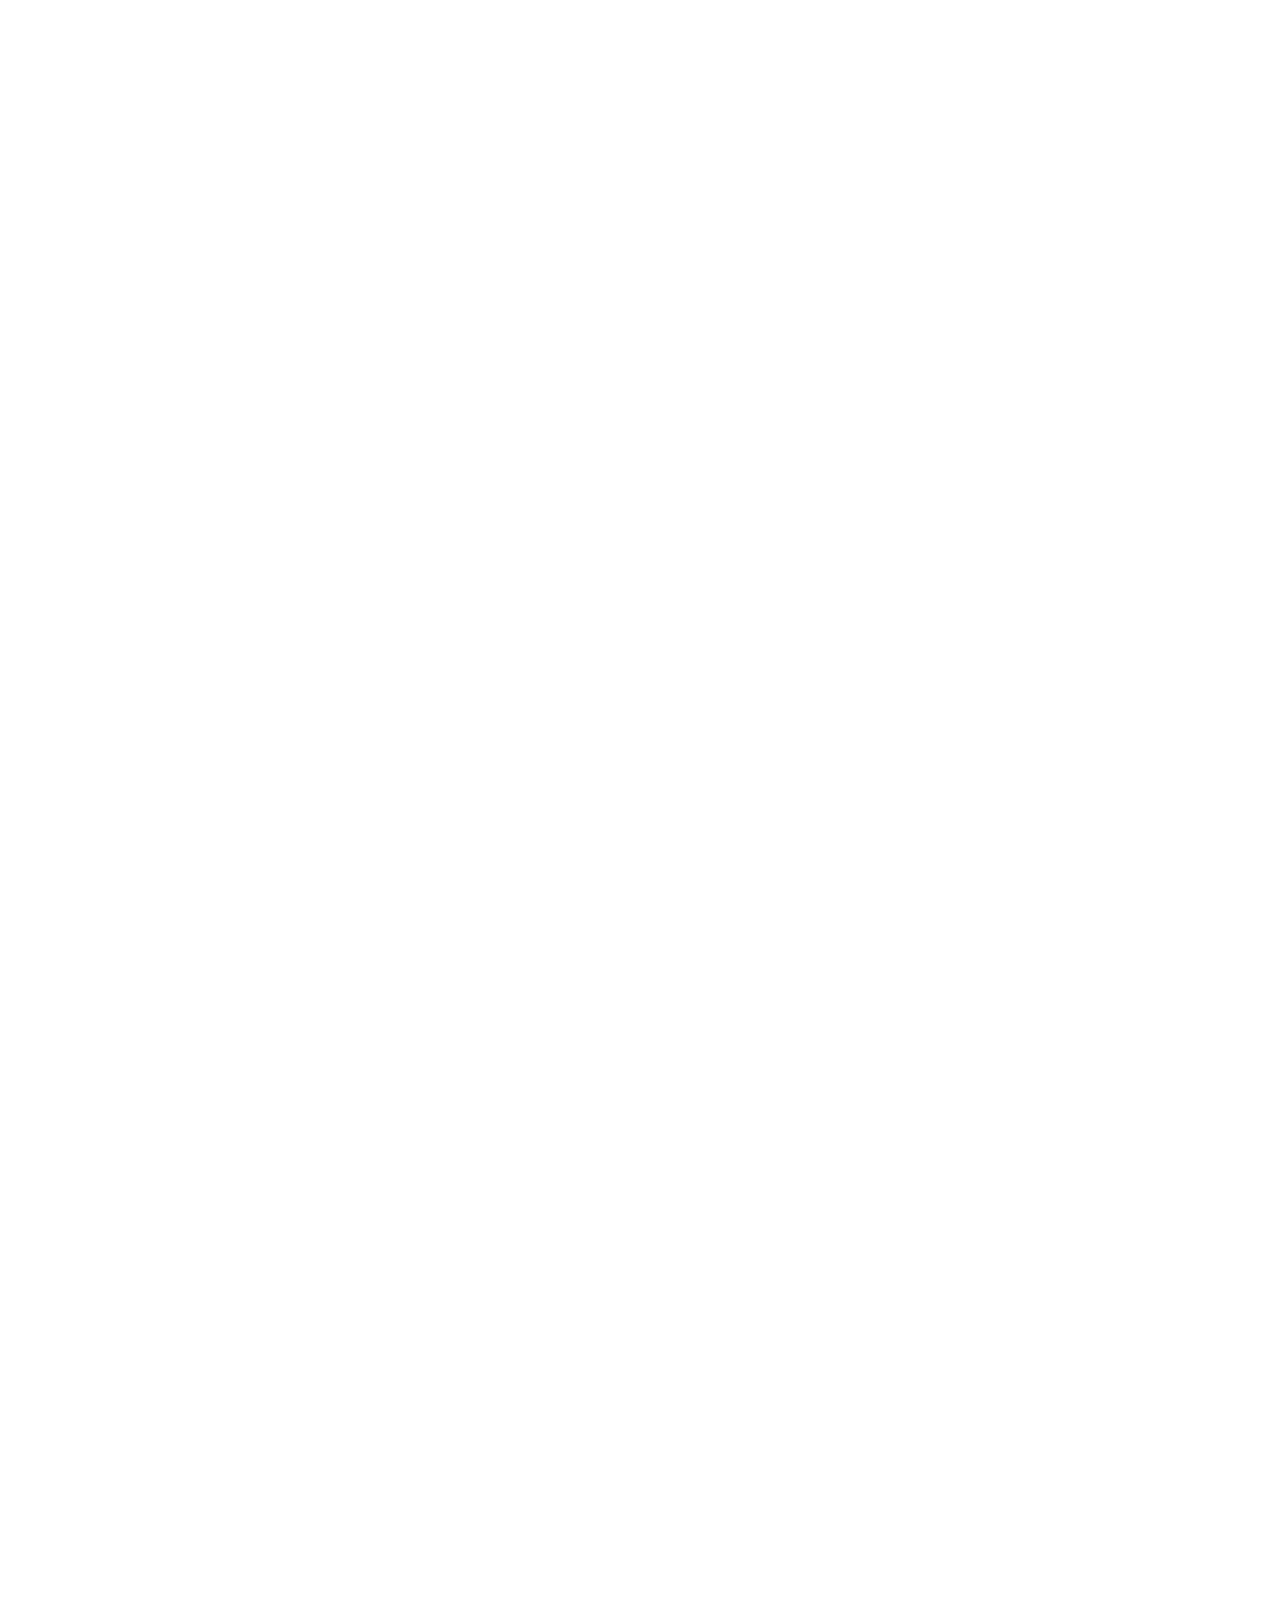
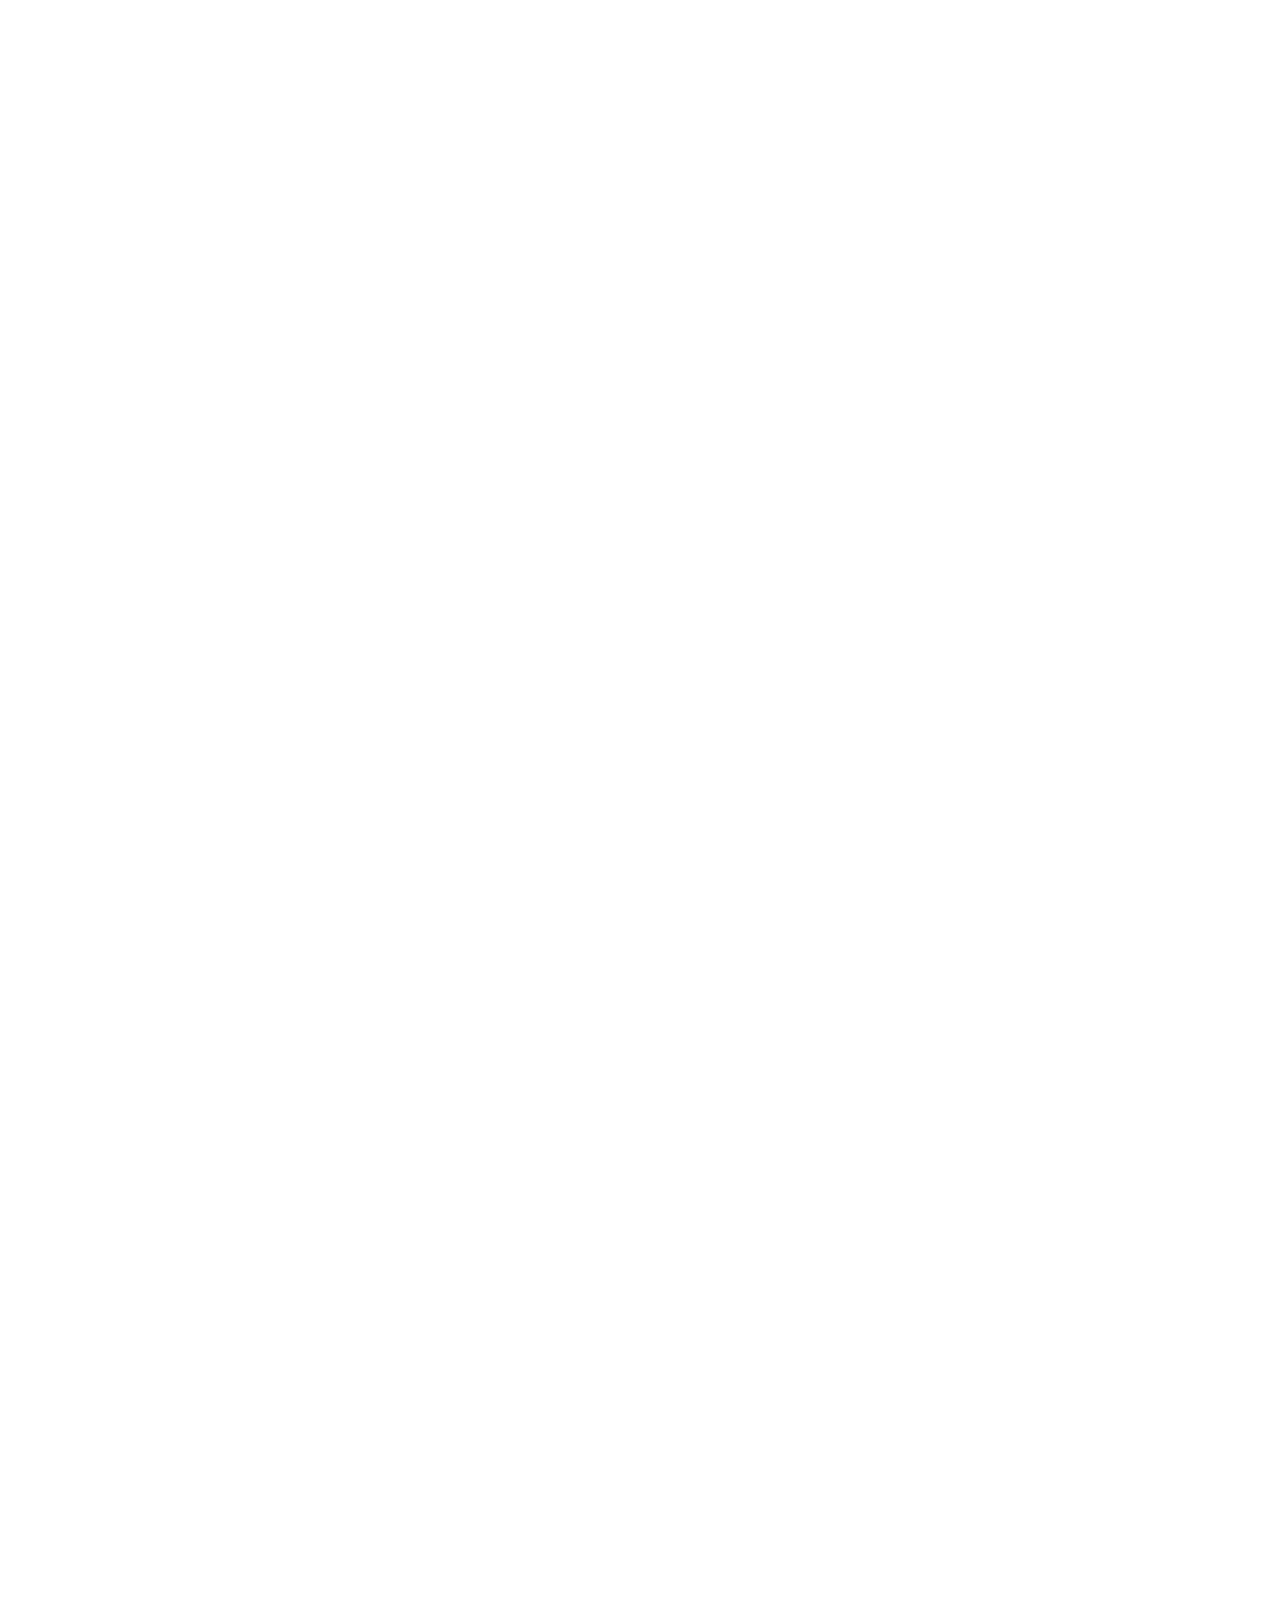
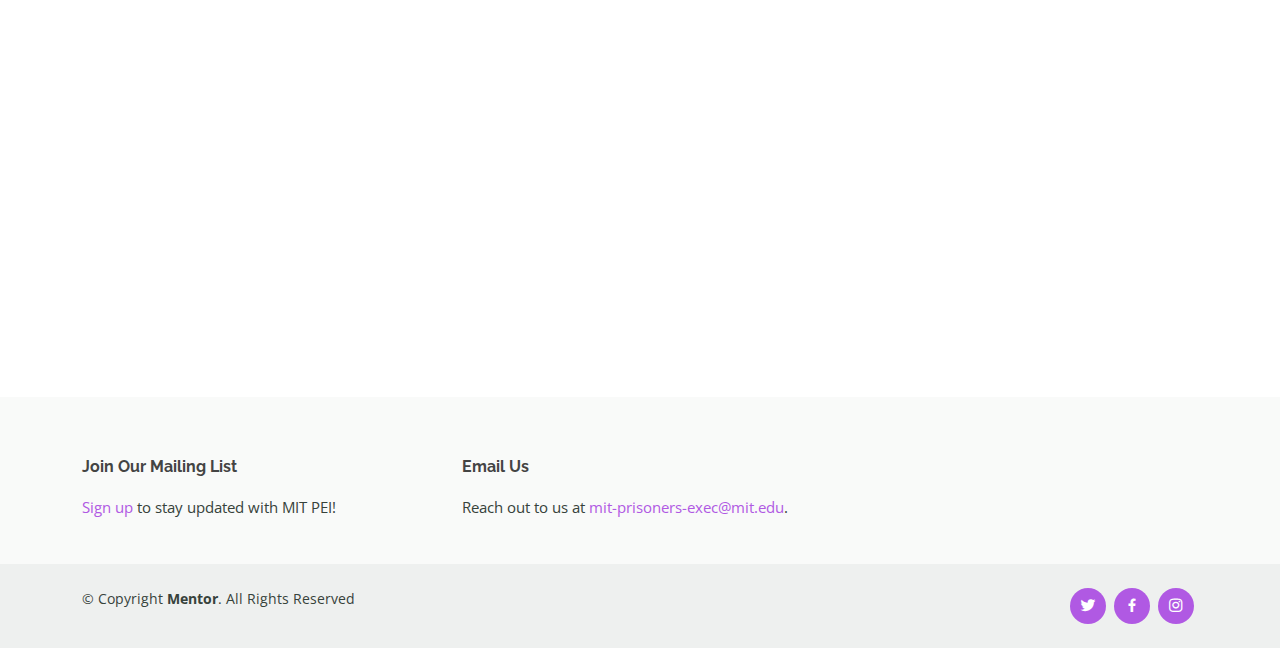
==== commit 03a1df74: "Filled in the What can I do? section" ====
--- a/index.html
+++ b/index.html
@@ -130,7 +130,7 @@
             <div class="content">
               <h3>Why prison education?</h3>
               <p>
-              Over 2 million people are incarcerated in the U.S. today. Including family members of incarcerated people, over 100 million people in the U.S. are impacted by mass incarceration. Moreover, mass incarceration disproportionately affects people of color. Education has been proven to reduce recidivism rates, increase inmate morale, and reduce prison violence. We want to give incarcerated people the tools and support they need for successful and longlasting transitions back into society.
+              Over 2 million people are incarcerated in the U.S. today. Including immediate family members of incarcerated people, this means that over 100 million people in the U.S. are impacted by mass incarceration. Moreover, mass incarceration disproportionately affects people of color, exaccerbating existing racial disparities. Education has been proven to reduce recidivism rates and to reduce prison violence. We want to give incarcerated people the tools and support they need for successful and longlasting transitions back to society.
               </p>
             </div>
           </div>
@@ -141,23 +141,23 @@
               	<center><h1>What can I do?</h1></center>
                 <div class="col-xl-4 d-flex align-items-stretch">
                   <div class="icon-box mt-4 mt-xl-0">
-                    <i class="bx bx-receipt"></i>
-                    <h4>Corporis voluptates sit</h4>
-                    <p>Consequuntur sunt aut quasi enim aliquam quae harum pariatur laboris nisi ut aliquip</p>
+                    <i class="bx bx-pencil"></i>
+                    <h4>Become a Pen Pal</h4>
+                    <p>Incarceration can be extremely dehumanizing. For incarcerated people, correspondence with a pen pal can be a lifeline, helping them feel heard and valued. Sign up at <a href="https://wireofhope.com/">Wire of Hope</a> or at <a href="https://blackandpinkpenpals.org/">Black and Pink</a> (for an LGBTQ+ pen pal). </p>
                   </div>
                 </div>
                 <div class="col-xl-4 d-flex align-items-stretch">
                   <div class="icon-box mt-4 mt-xl-0">
-                    <i class="bx bx-cube-alt"></i>
-                    <h4>Ullamco laboris ladore pan</h4>
-                    <p>Excepteur sint occaecat cupidatat non proident, sunt in culpa qui officia deserunt</p>
+                    <i class="bx bx-atom"></i>
+                    <h4>Volunteer to Teach</h4>
+                    <p>TEJI offers a variety of course design and teaching opportunities, especially those relating to computer education; if interested, <a href="https://www.teji.mit.edu/contact">contact TEJI</a>. For one-on-one tutoring opportunities, sign up with the <a href="https://www.peteygreene.org/become-a-volunteer">Petey Greene Program</a>.</p>
                   </div>
                 </div>
                 <div class="col-xl-4 d-flex align-items-stretch">
                   <div class="icon-box mt-4 mt-xl-0">
-                    <i class="bx bx-images"></i>
-                    <h4>Labore consequatur</h4>
-                    <p>Aut suscipit aut cum nemo deleniti aut omnis. Doloribus ut maiores omnis facere</p>
+                    <i class="bx bx-envelope"></i>
+                    <h4>Stay Informed</h4>
+                    <p>We host a variety of events to engage the MIT community in criminal justice form. To be notified about these events as well as employment and volunteer opportunities relating to the cause of reducing mass incarceration, <a href="https://forms.gle/Tvhacfe74UegzbZ29">join our mailing list</a>.</p>
                   </div>
                 </div>
               </div>
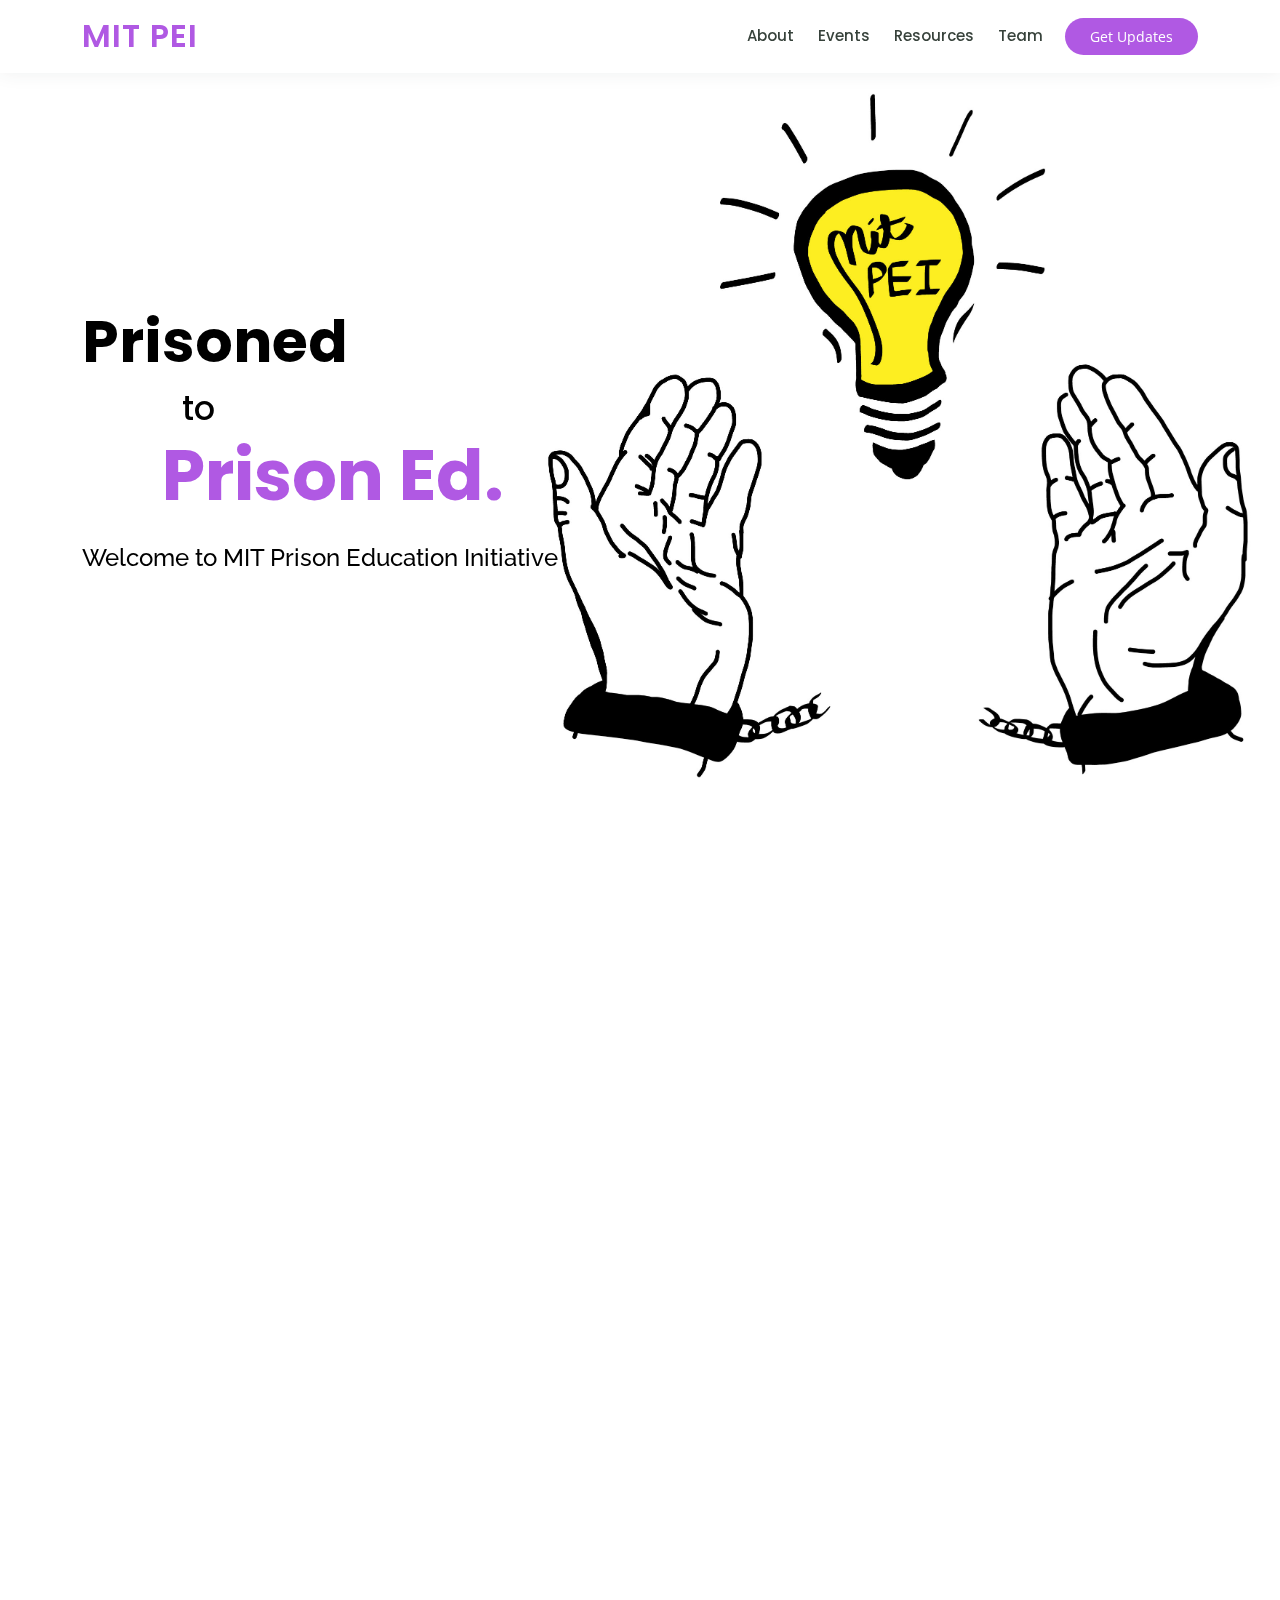
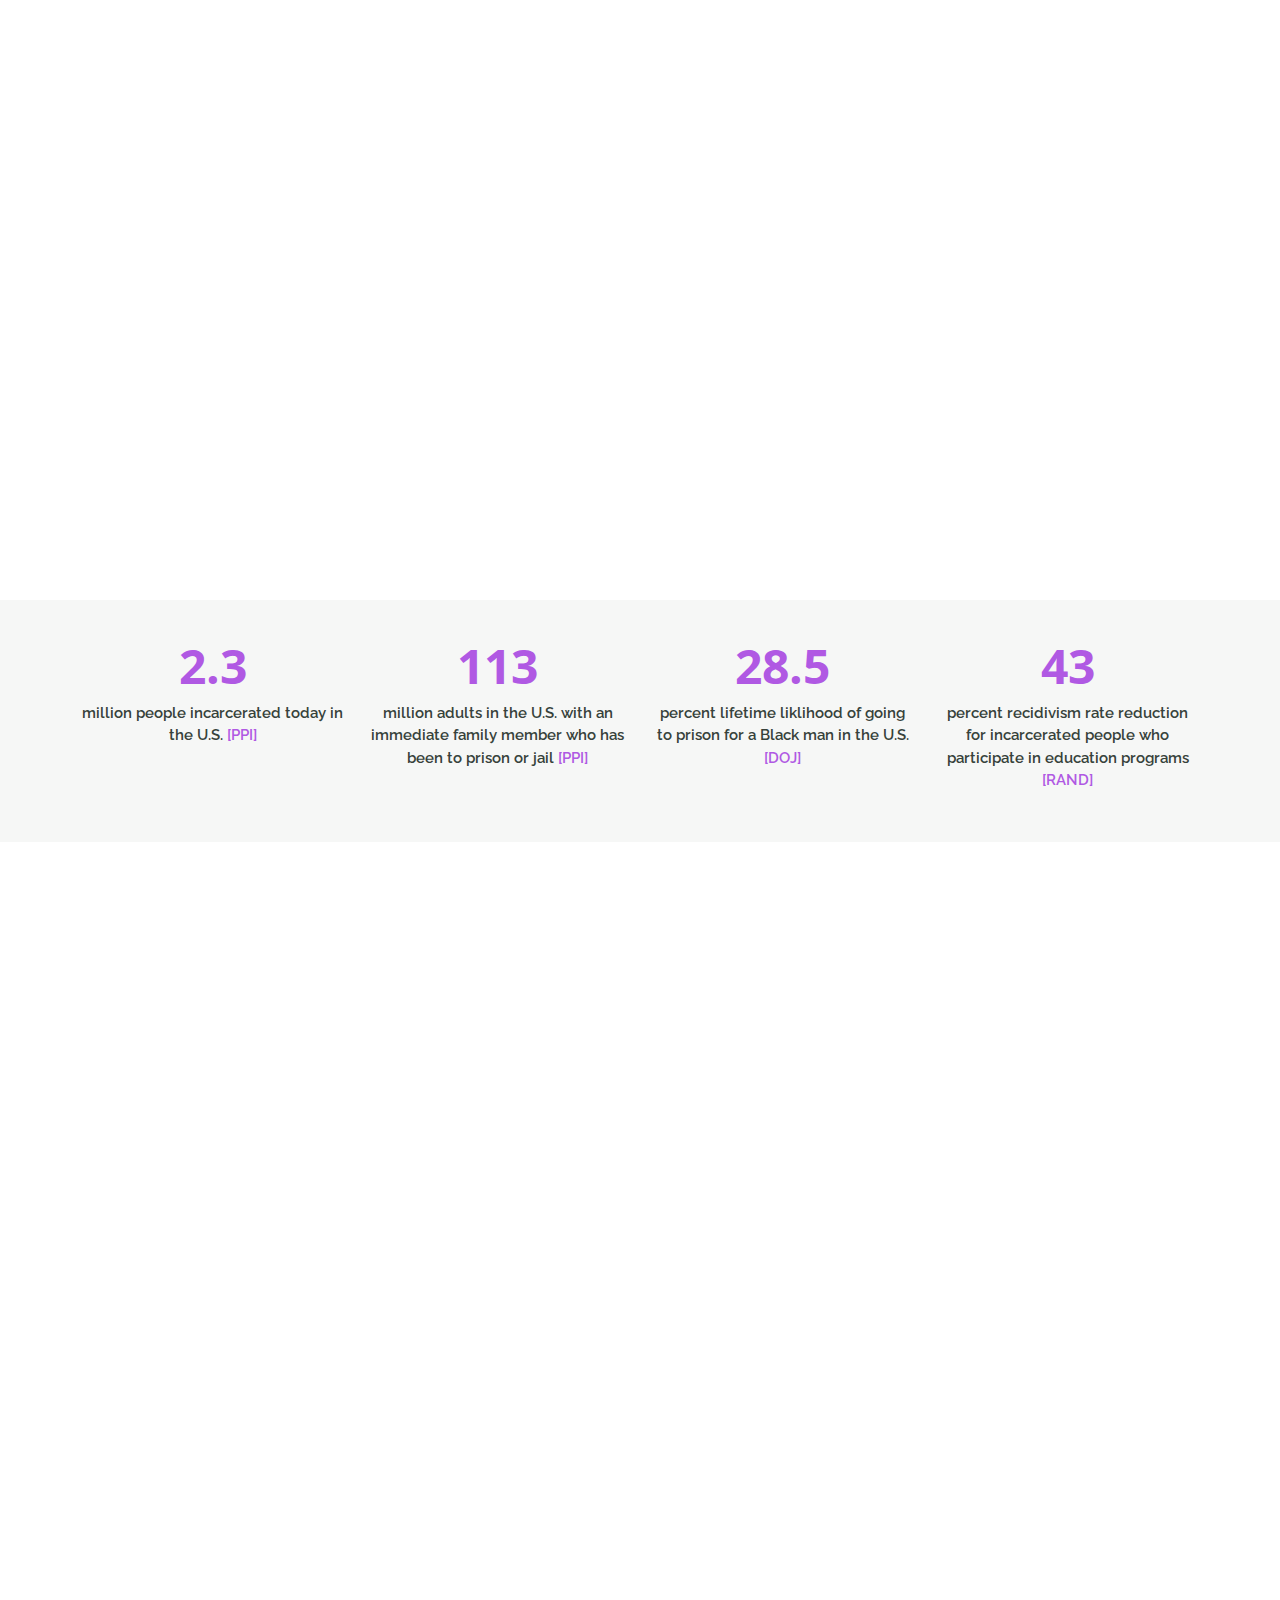
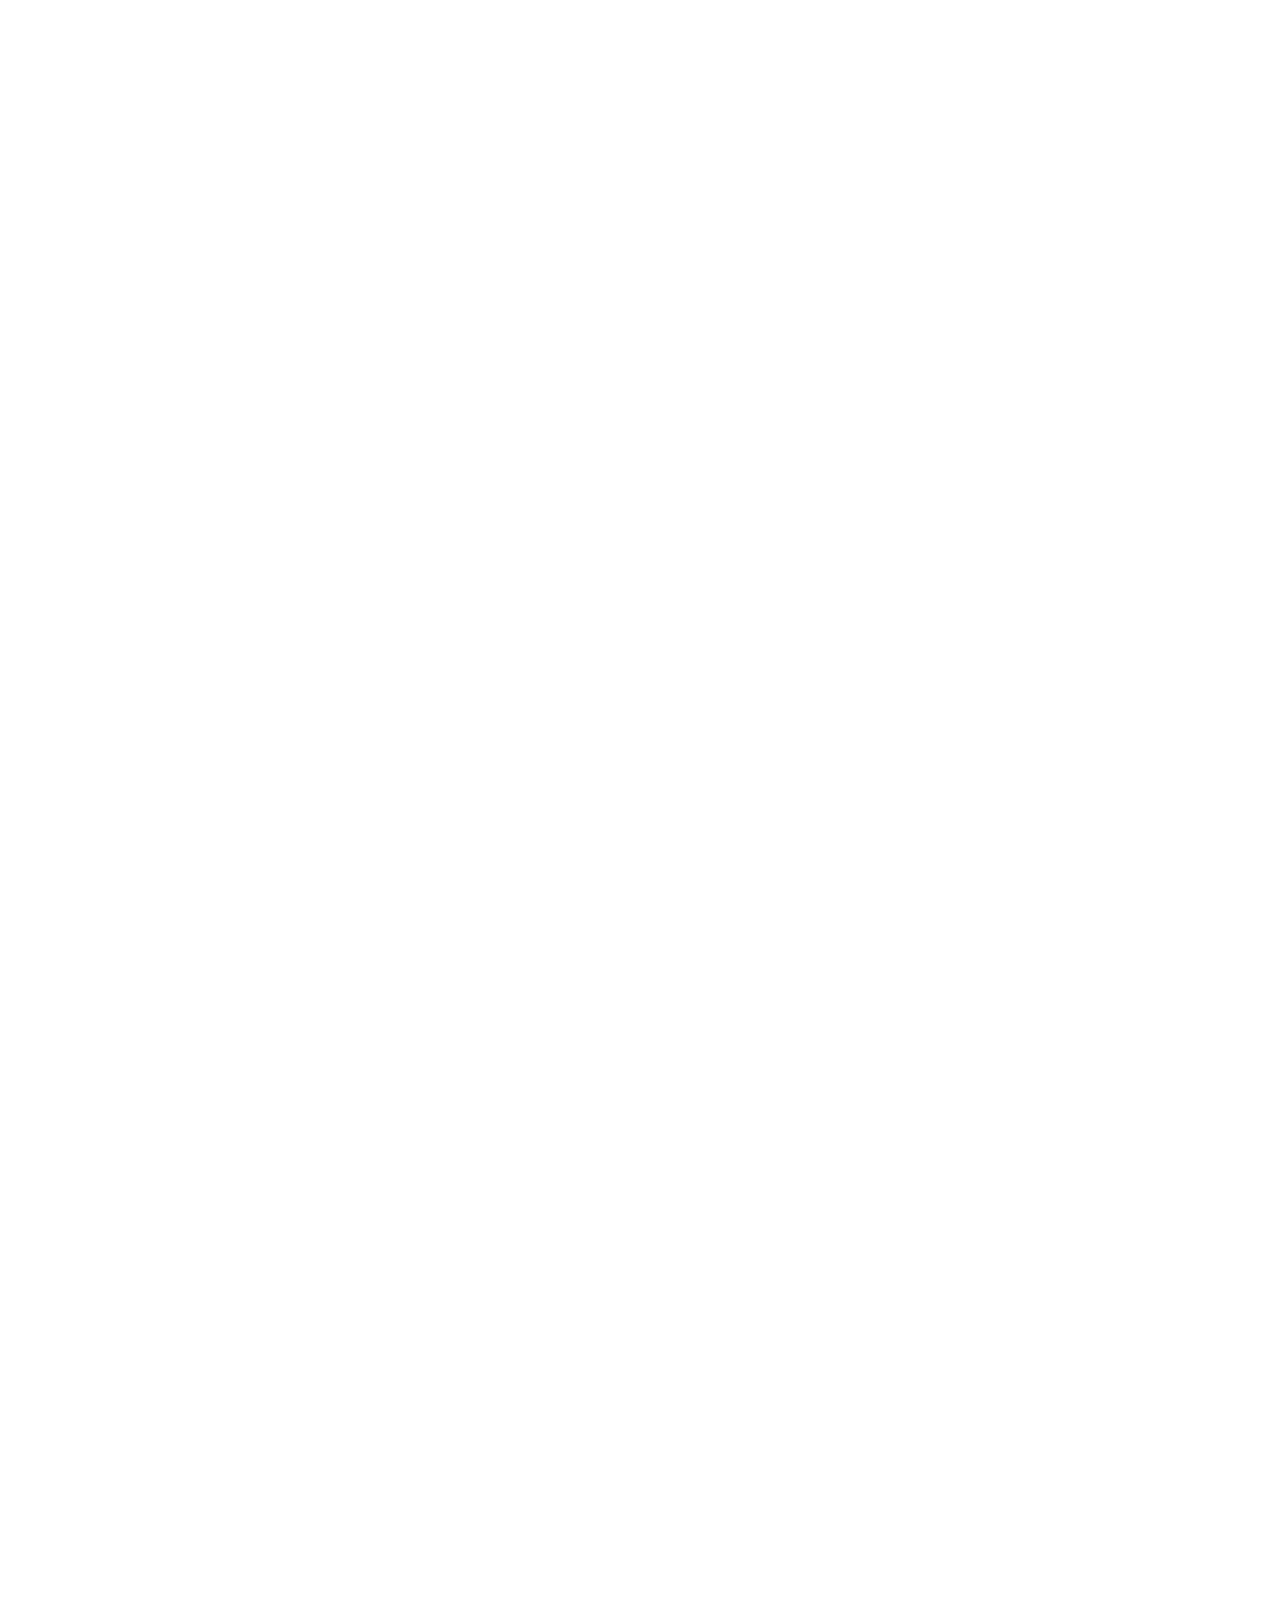
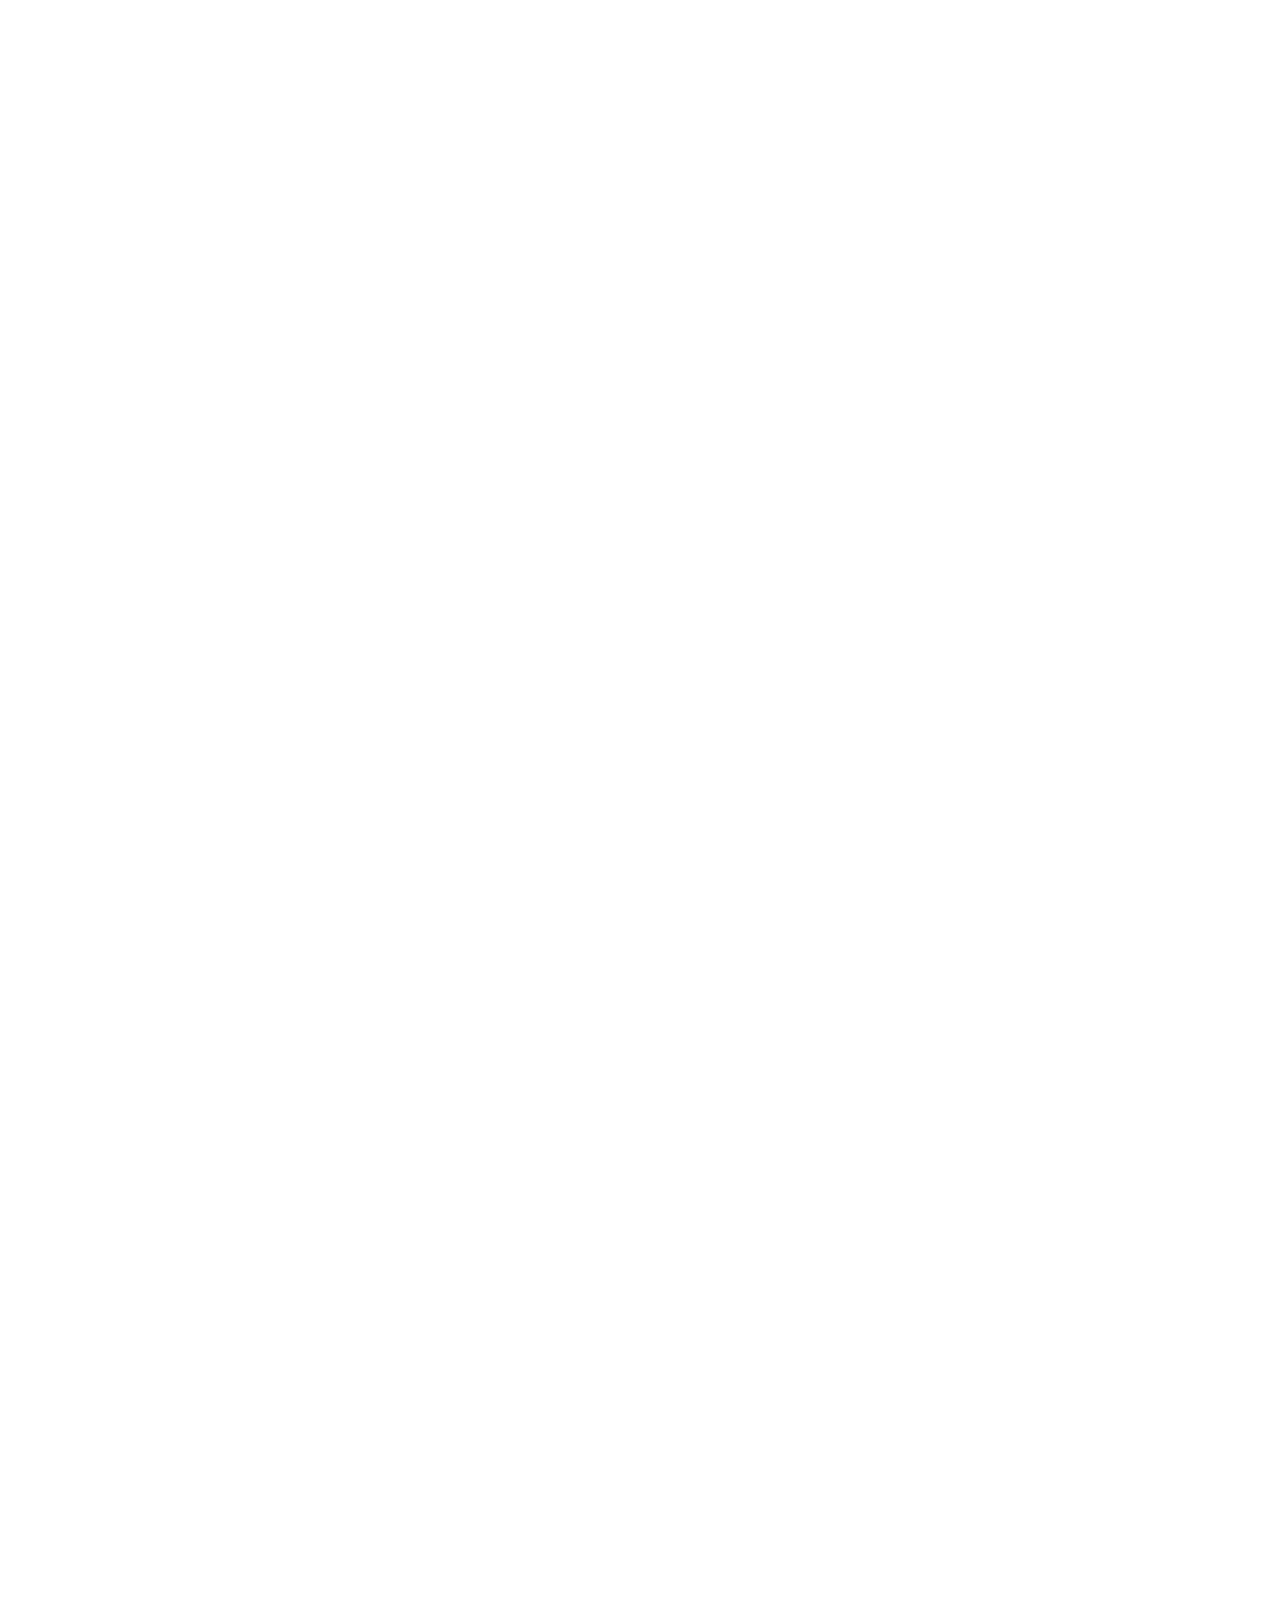
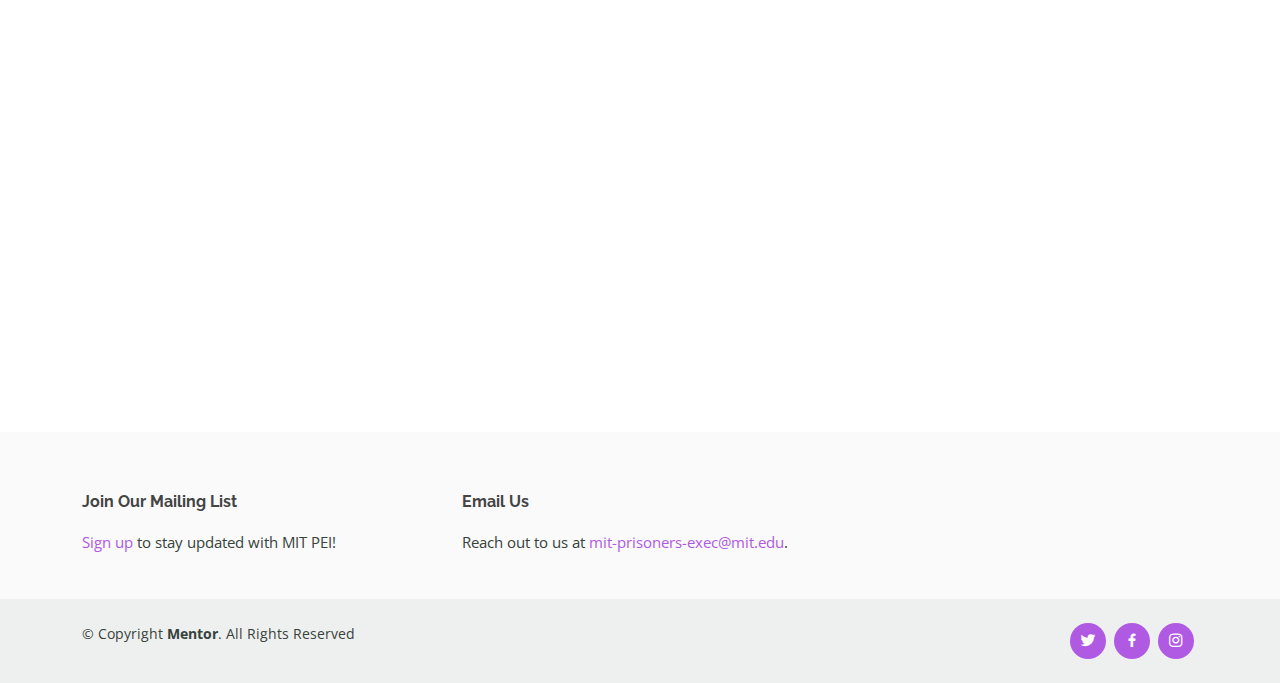
==== commit db61775e: "Added IAP discussions group" ====
--- a/index.html
+++ b/index.html
@@ -89,7 +89,7 @@
 
         <div class="row">
           <div class="col-lg-6 order-1 order-lg-2" data-aos="fade-left" data-aos-delay="100">
-	    <figure>          
+	    <figure>
             <img src="assets/img/redemption-1.png" class="img-fluid" alt="">
                 <figcaption><center>Photo by WGBH Boston via <a href="https://www.wgbh.org/programs/2019/11/26/redemption-mits-prison-education-program">wgbh.org</a>. </center> </figcaption>
             </figure>
@@ -134,7 +134,7 @@
               </p>
             </div>
           </div>
-          
+
           <div class="col-lg-8 d-flex align-items-stretch" data-aos="zoom-in" data-aos-delay="100">
             <div class="icon-boxes d-flex flex-column justify-content-center">
               <div class="row">
@@ -215,21 +215,19 @@
               <img src="assets/img/course-1.jpg" class="img-fluid" alt="...">
               <div class="course-content">
                 <div class="d-flex justify-content-between align-items-center mb-3">
-                  <h4>Discussion</h4>
-                  <!-- <p class="price">$169</p> -->
-                </div>
-
-                <h3><a href="course-details.html">Media Club</a></h3>
-                <p>Meeting throughout IAP to discuss mass incarceration and criminal justice reform! We'll be discussing readings, podcasts, and books, etc.</p>
+                  <h4>Discussions</h4>
+                </div>
+
+                <h3><a href="http://student.mit.edu/searchiap/iap-9289afed754ffd470176ba16c9540b01.html" hreflang="Click for more info!" target="_blank">IAP Discussions Group</a></h3>
+                <p>Conversations about <strong>mass incarceration</strong>
+                and <strong>criminal justice reform</strong>. Everyone is welcome. <a href="https://docs.google.com/forms/d/e/1FAIpQLSe7RoUeCHfZiP89lMIQEBlBTZ3YJTMJ74b6BBcbHmTacXeNDg/viewform" target="_blank">RSVP HERE</a>!</p>
+                  <p><a href="https://docs.google.com/document/d/1FsDQ6ZqczLw-omQ8D65ChFwPHudfgWZJBRqYZcW1kZg/edit?usp=sharing" target="_blank">Please come into these discussions having read/watched/listened to these resources.</a> This list will be updated every week.</p>
                 <div class="trainer d-flex justify-content-between align-items-center">
                   <div class="trainer-profile d-flex align-items-center">
-                    <img src="assets/img/trainers/trainer-1.jpg" class="img-fluid" alt="">
-                    <span>Antonio</span>
+                    <span>Thursdays, 6-7pm EST</span>
                   </div>
                   <div class="trainer-rank d-flex align-items-center">
-                    <i class="bx bx-user"></i>&nbsp;50
-                    &nbsp;&nbsp;
-                    <i class="bx bx-heart"></i>&nbsp;65
+                    <a>Add to Calendar</a>
                   </div>
                 </div>
               </div>
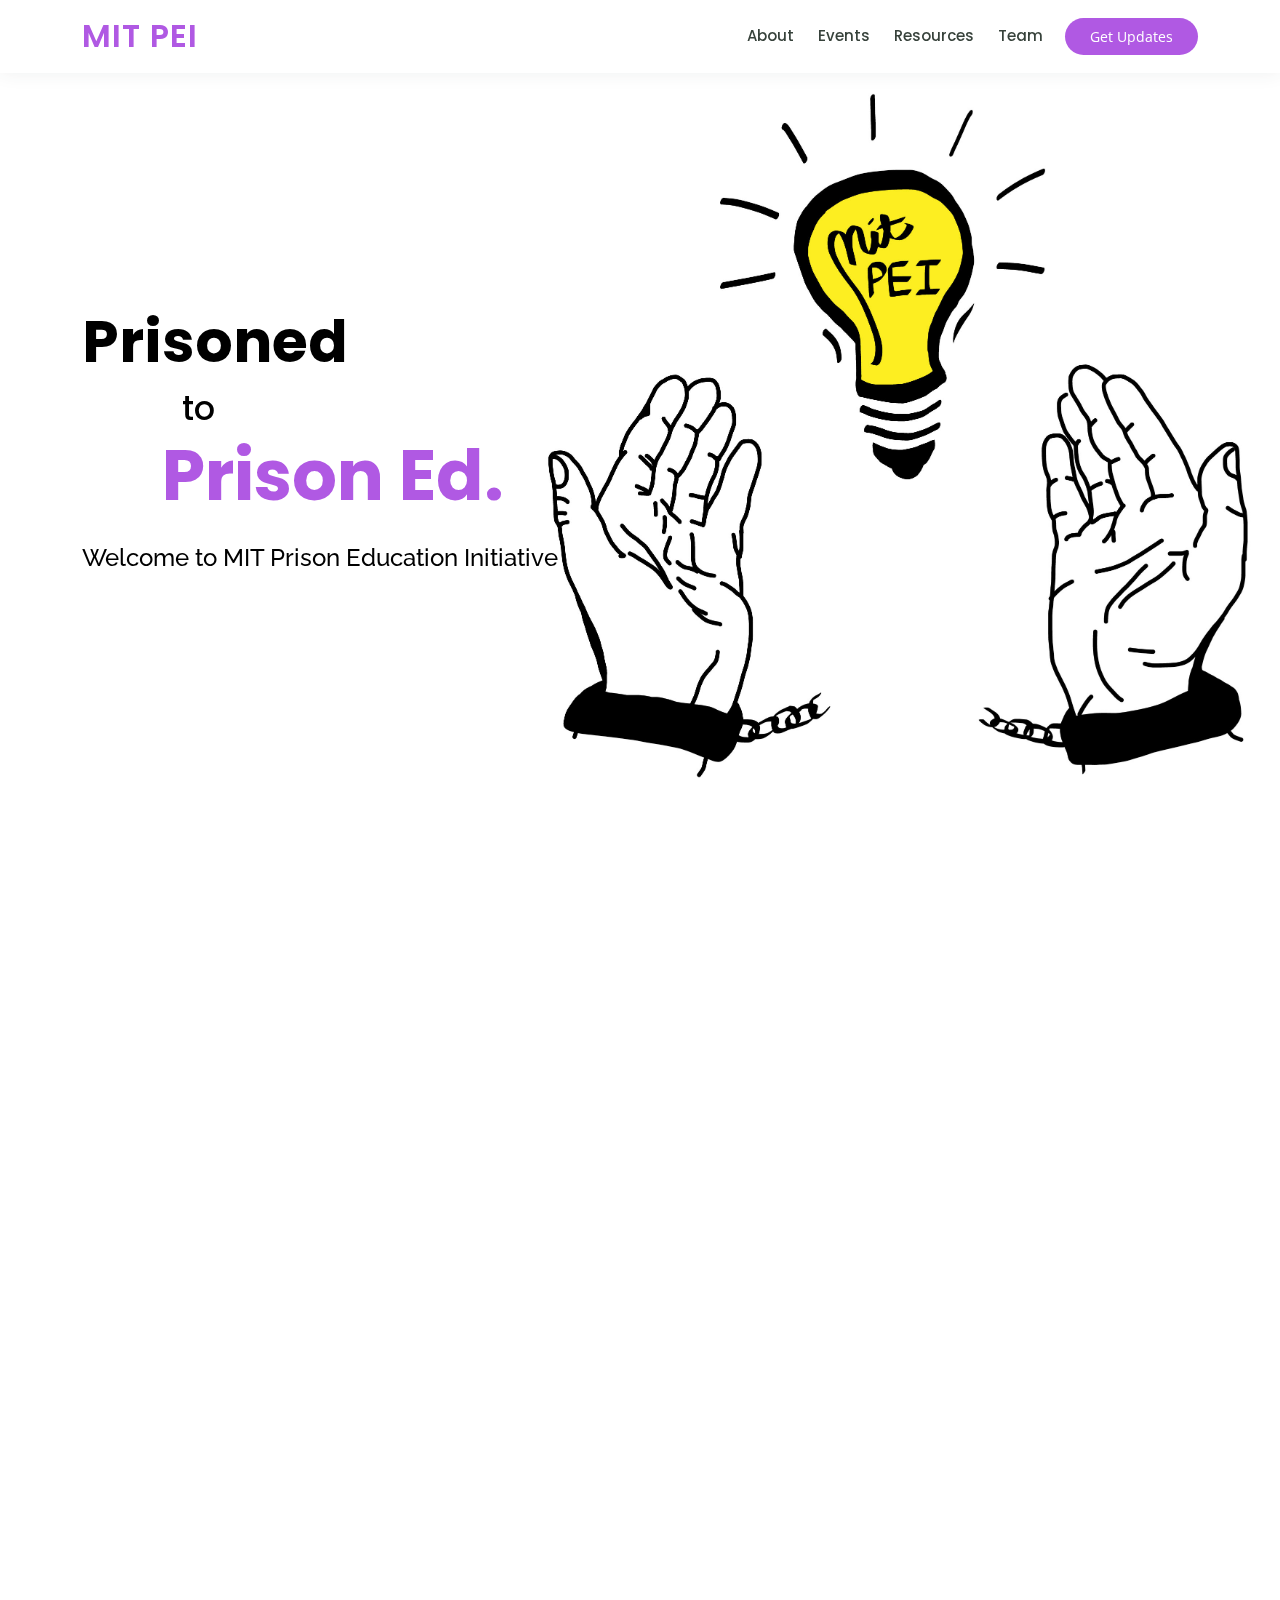
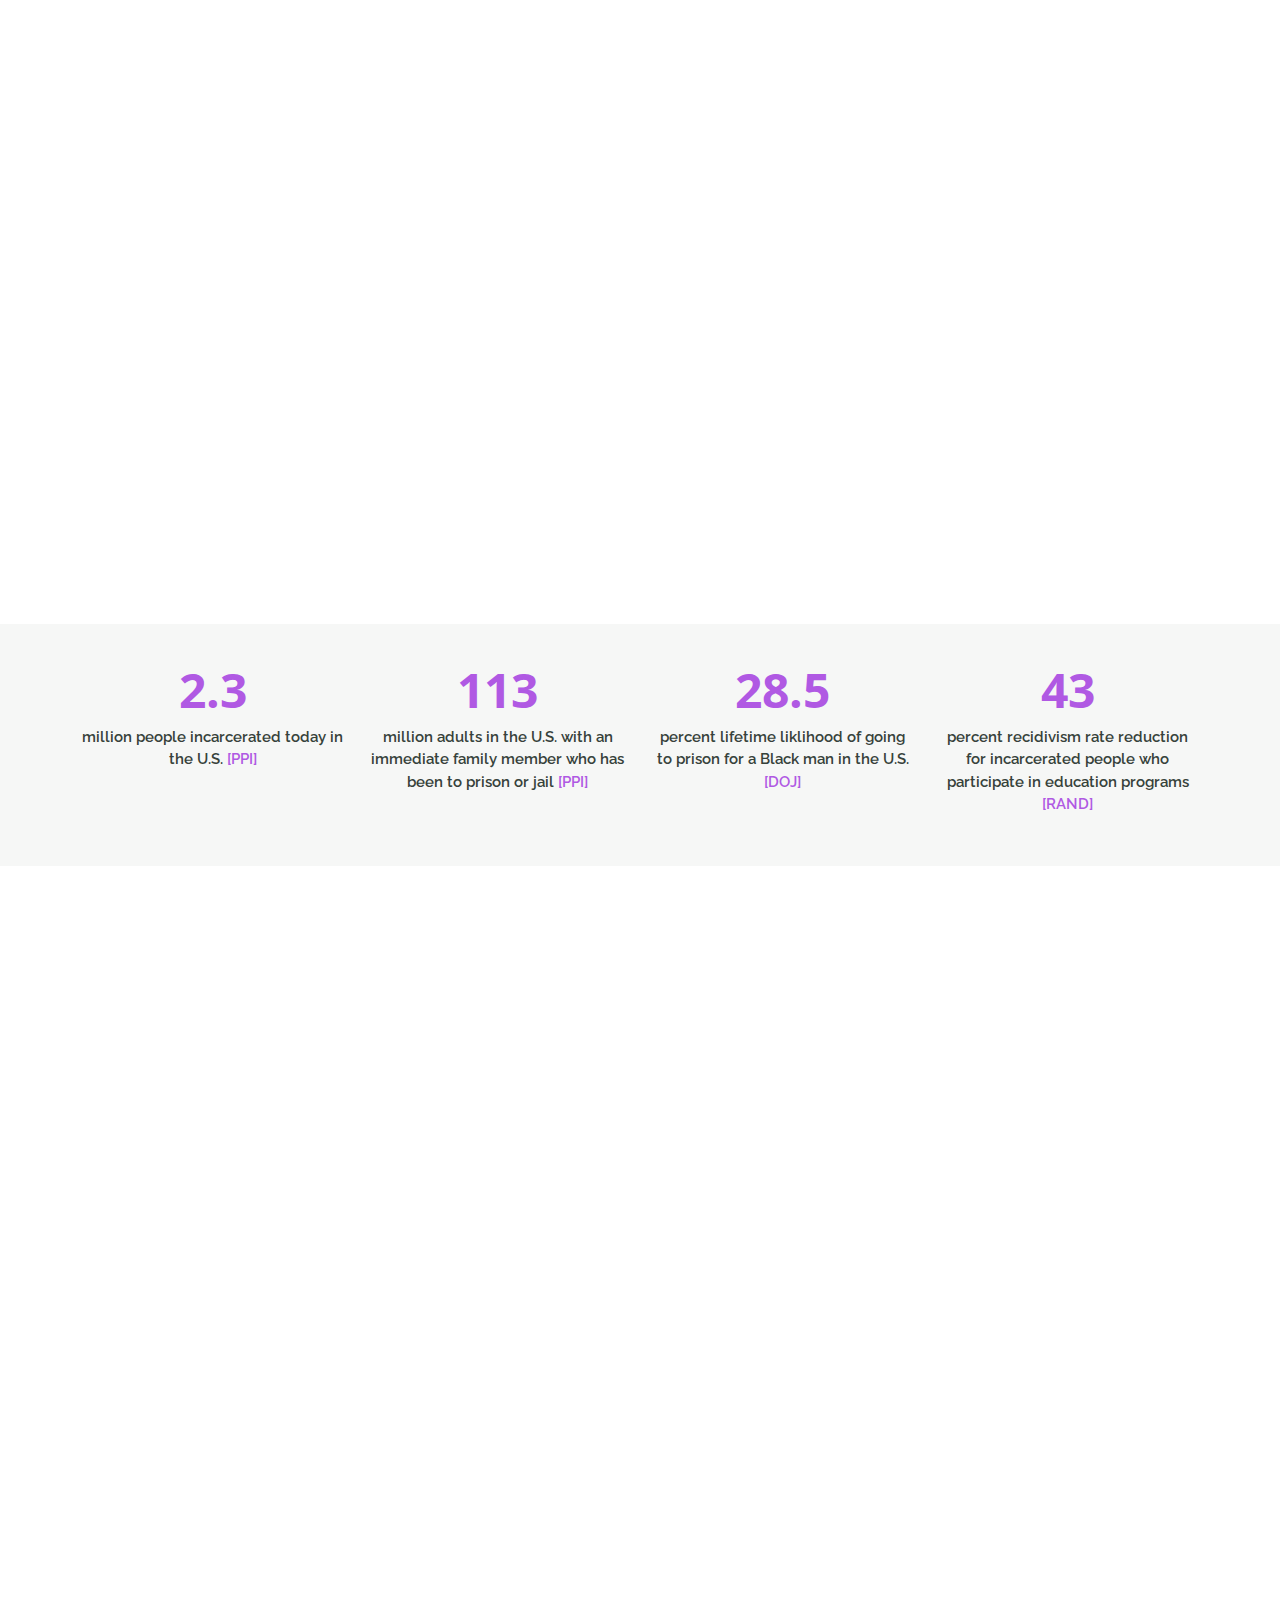
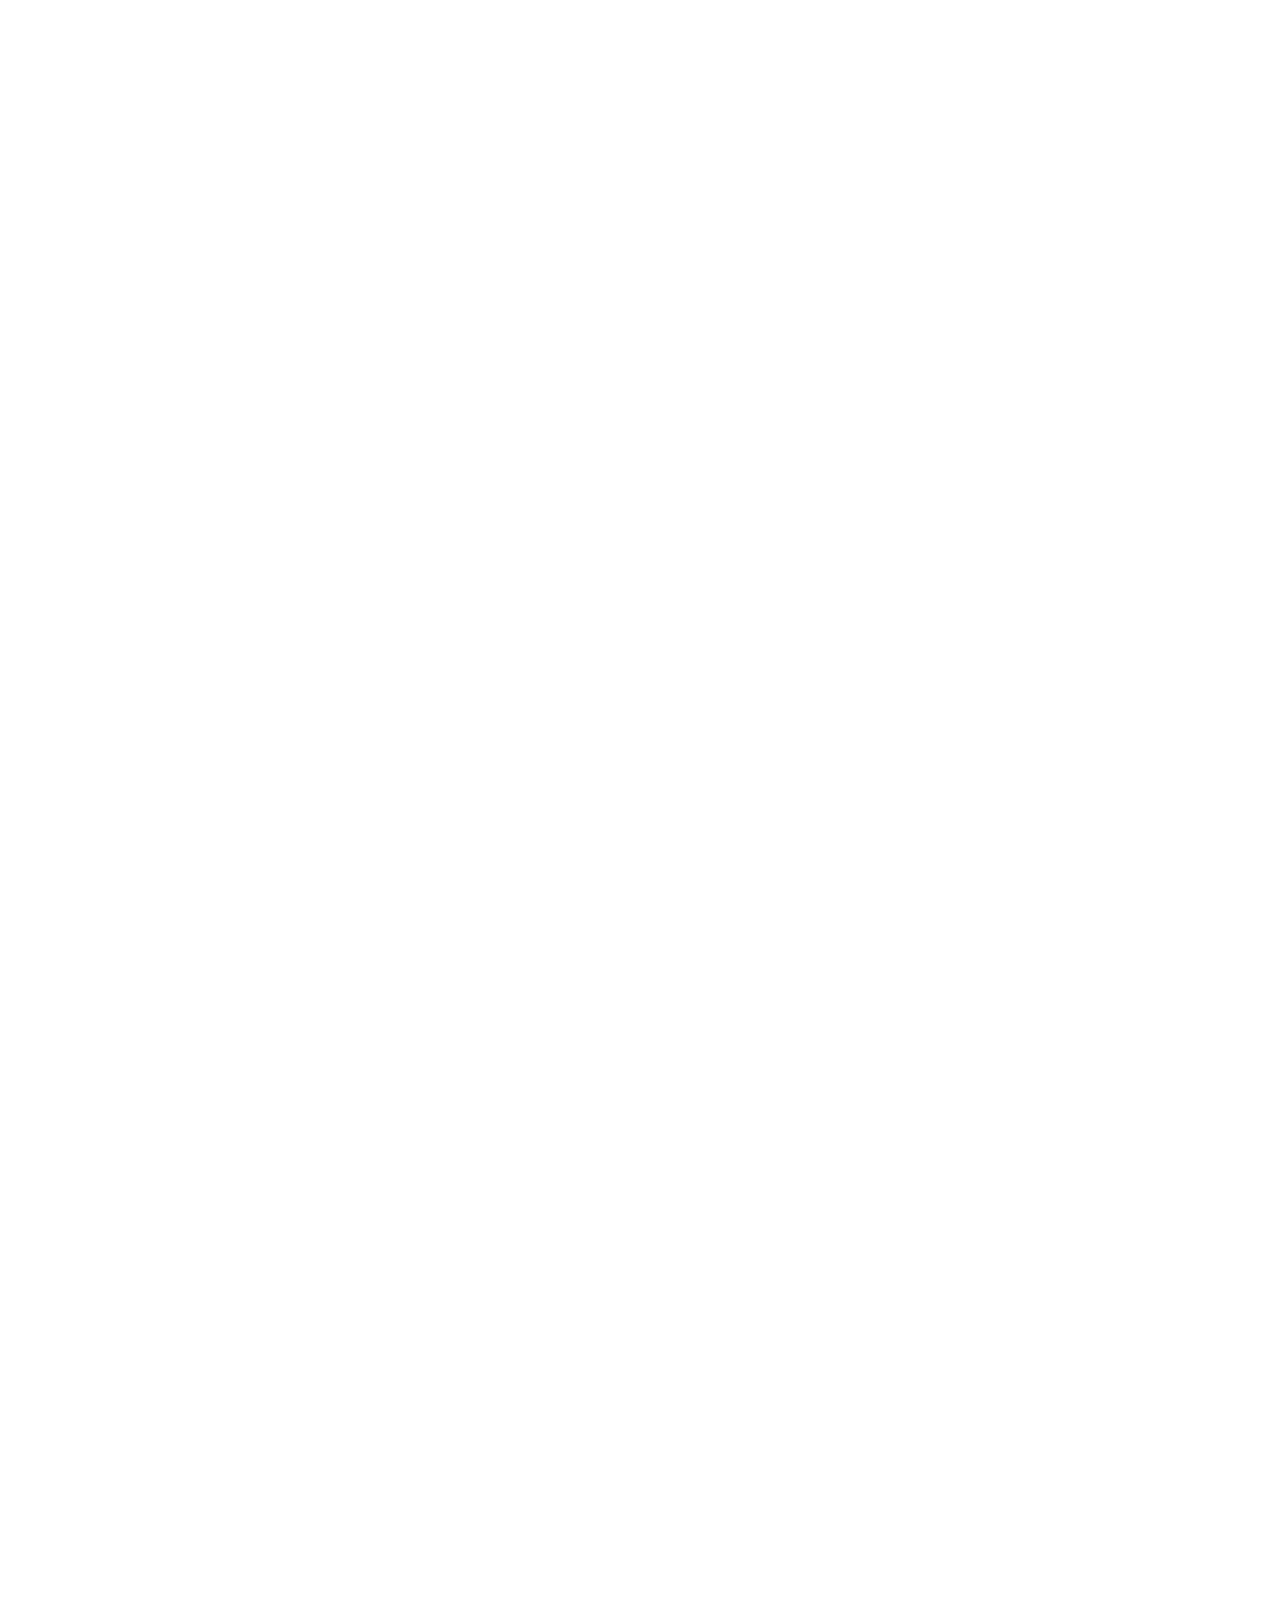
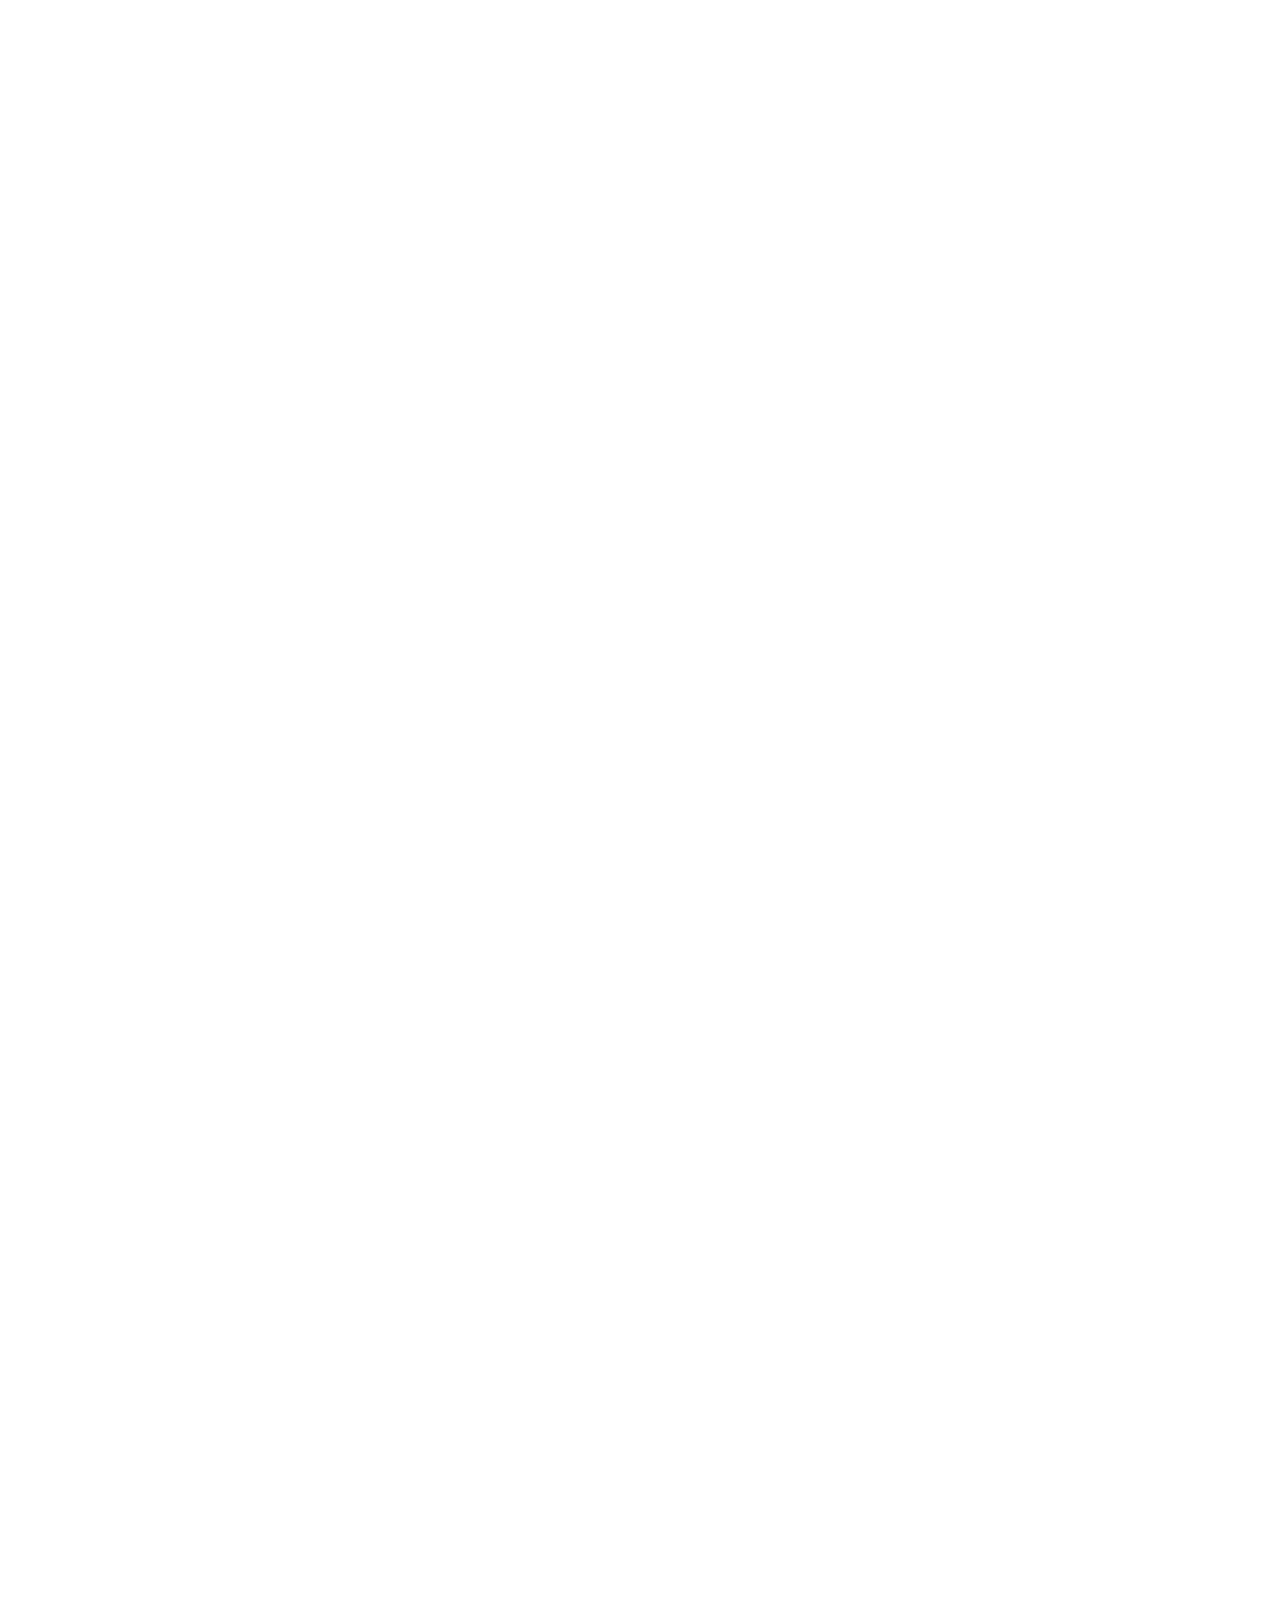
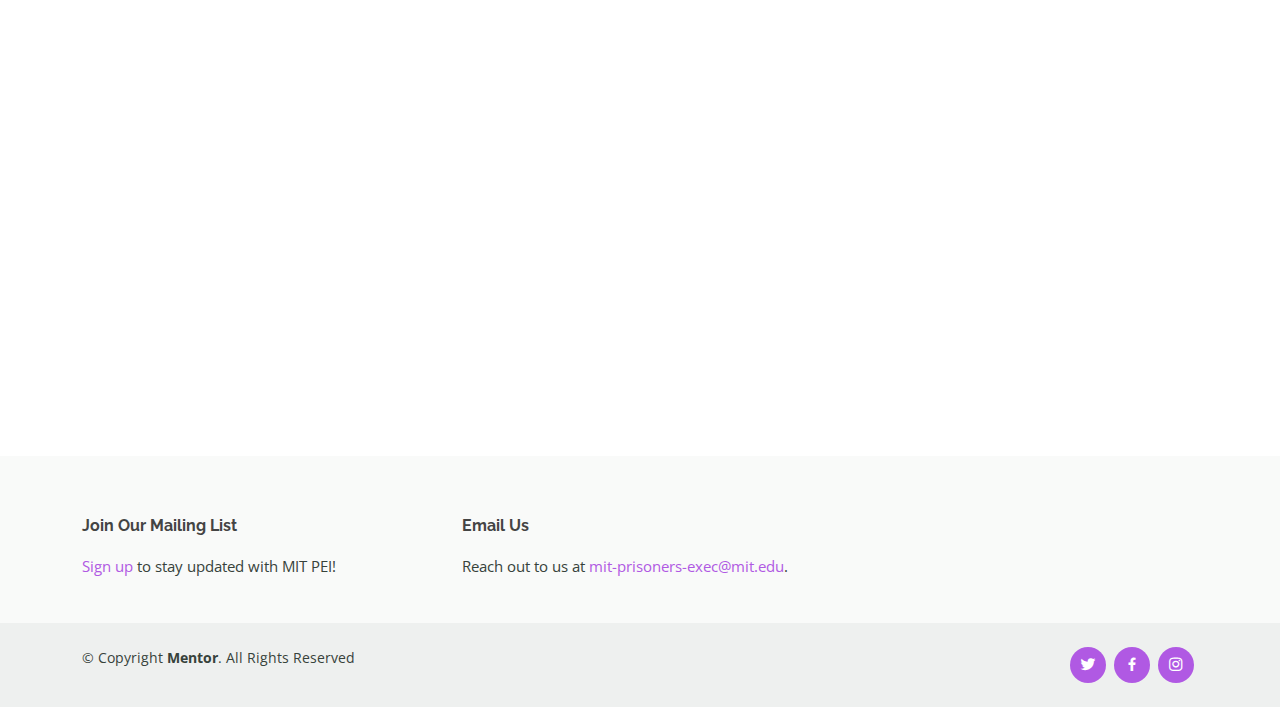
==== commit bd93d466: "minor typos" ====
--- a/index.html
+++ b/index.html
@@ -97,7 +97,7 @@
           <div class="col-lg-6 pt-4 pt-lg-0 order-2 order-lg-1 content">
             <h3>Engaging the MIT Community</h3>
             <p class="font-italic">
-                Partnered with <a href="https://teji.mit.edu">The Educational Justice Institute (TEJI)</a>, the MIT Prison Education Initative (MIT PEI) was created to educate and involve the MIT community in criminal justice reform. We do so through our:
+                Partnered with <a href="https://teji.mit.edu">The Educational Justice Institute (TEJI)</a>, the MIT Prison Education Initiative (MIT PEI) was created in order to educate and involve the MIT community in criminal justice reform. We do so through our:
             </p>
             <ul>
               <li><i class="icofont-check-circled"></i> informed discussions about mass incarceration and criminal justice reform</li>
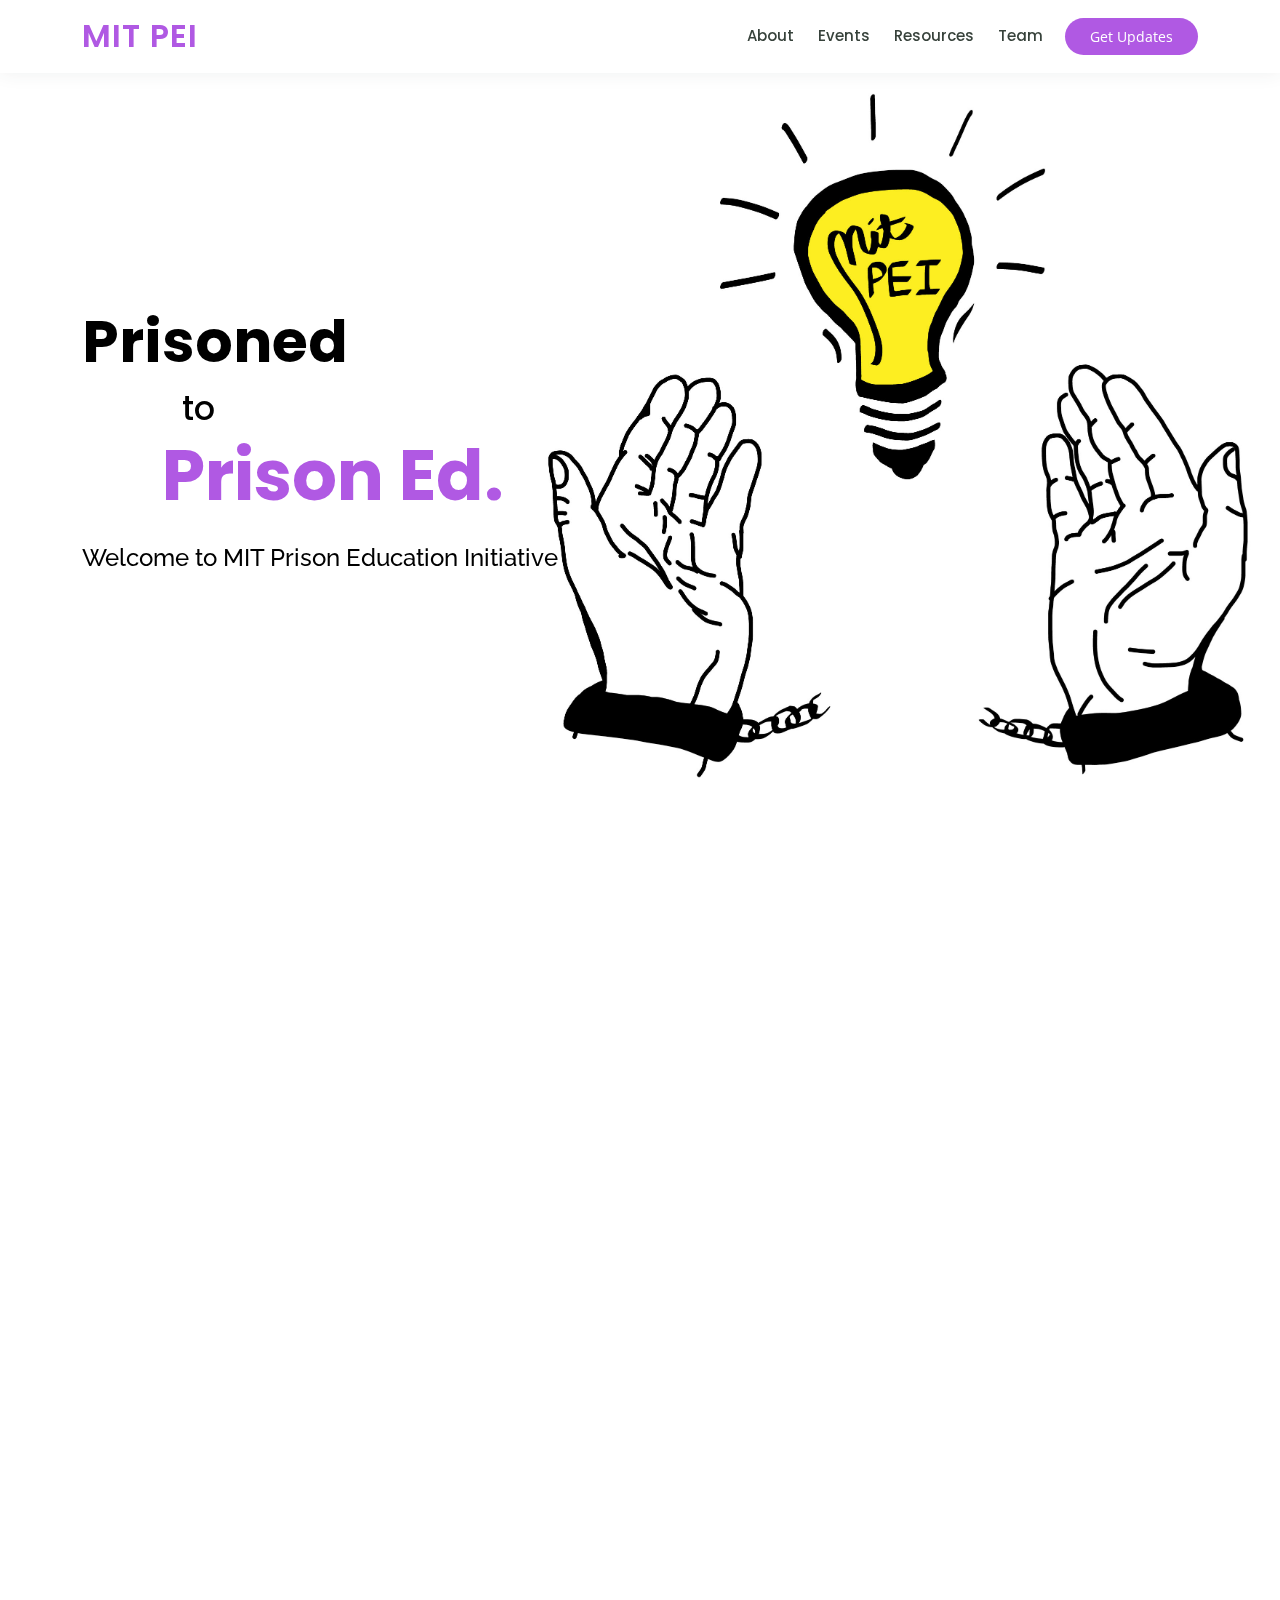
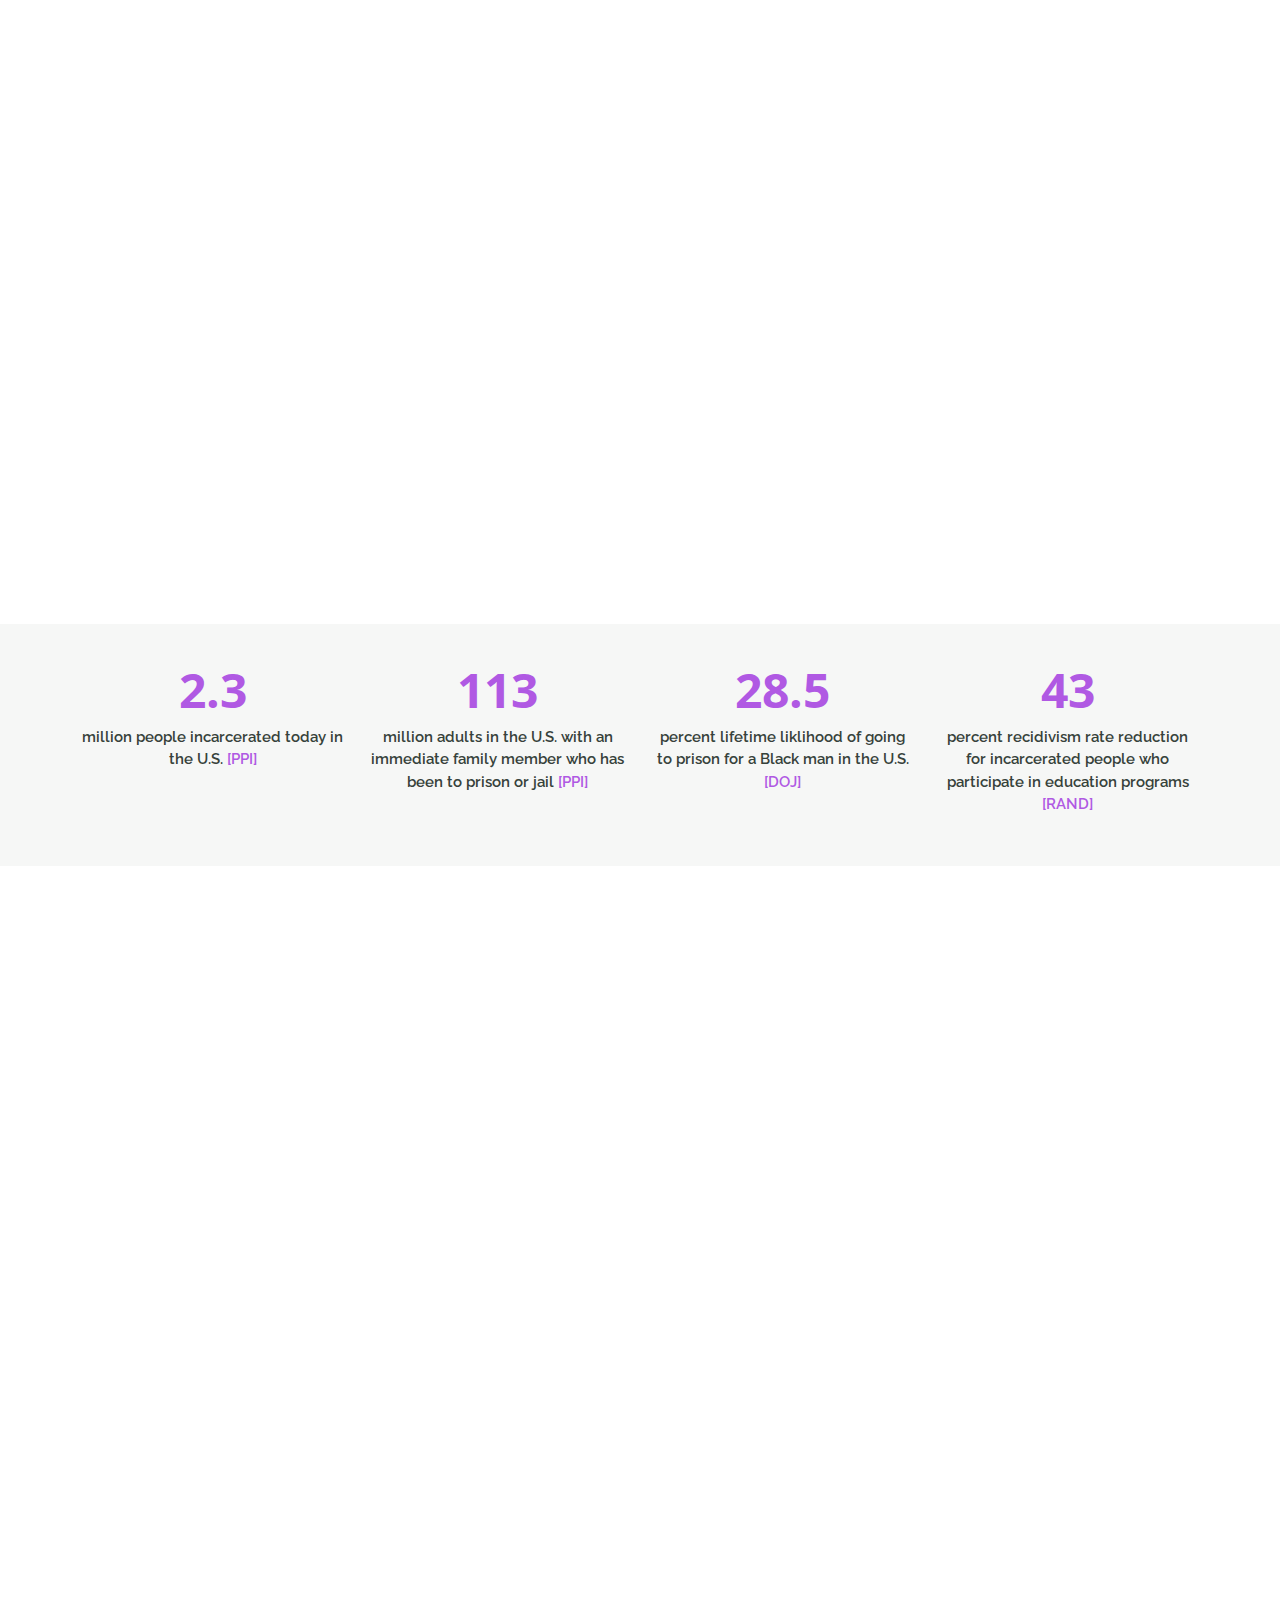
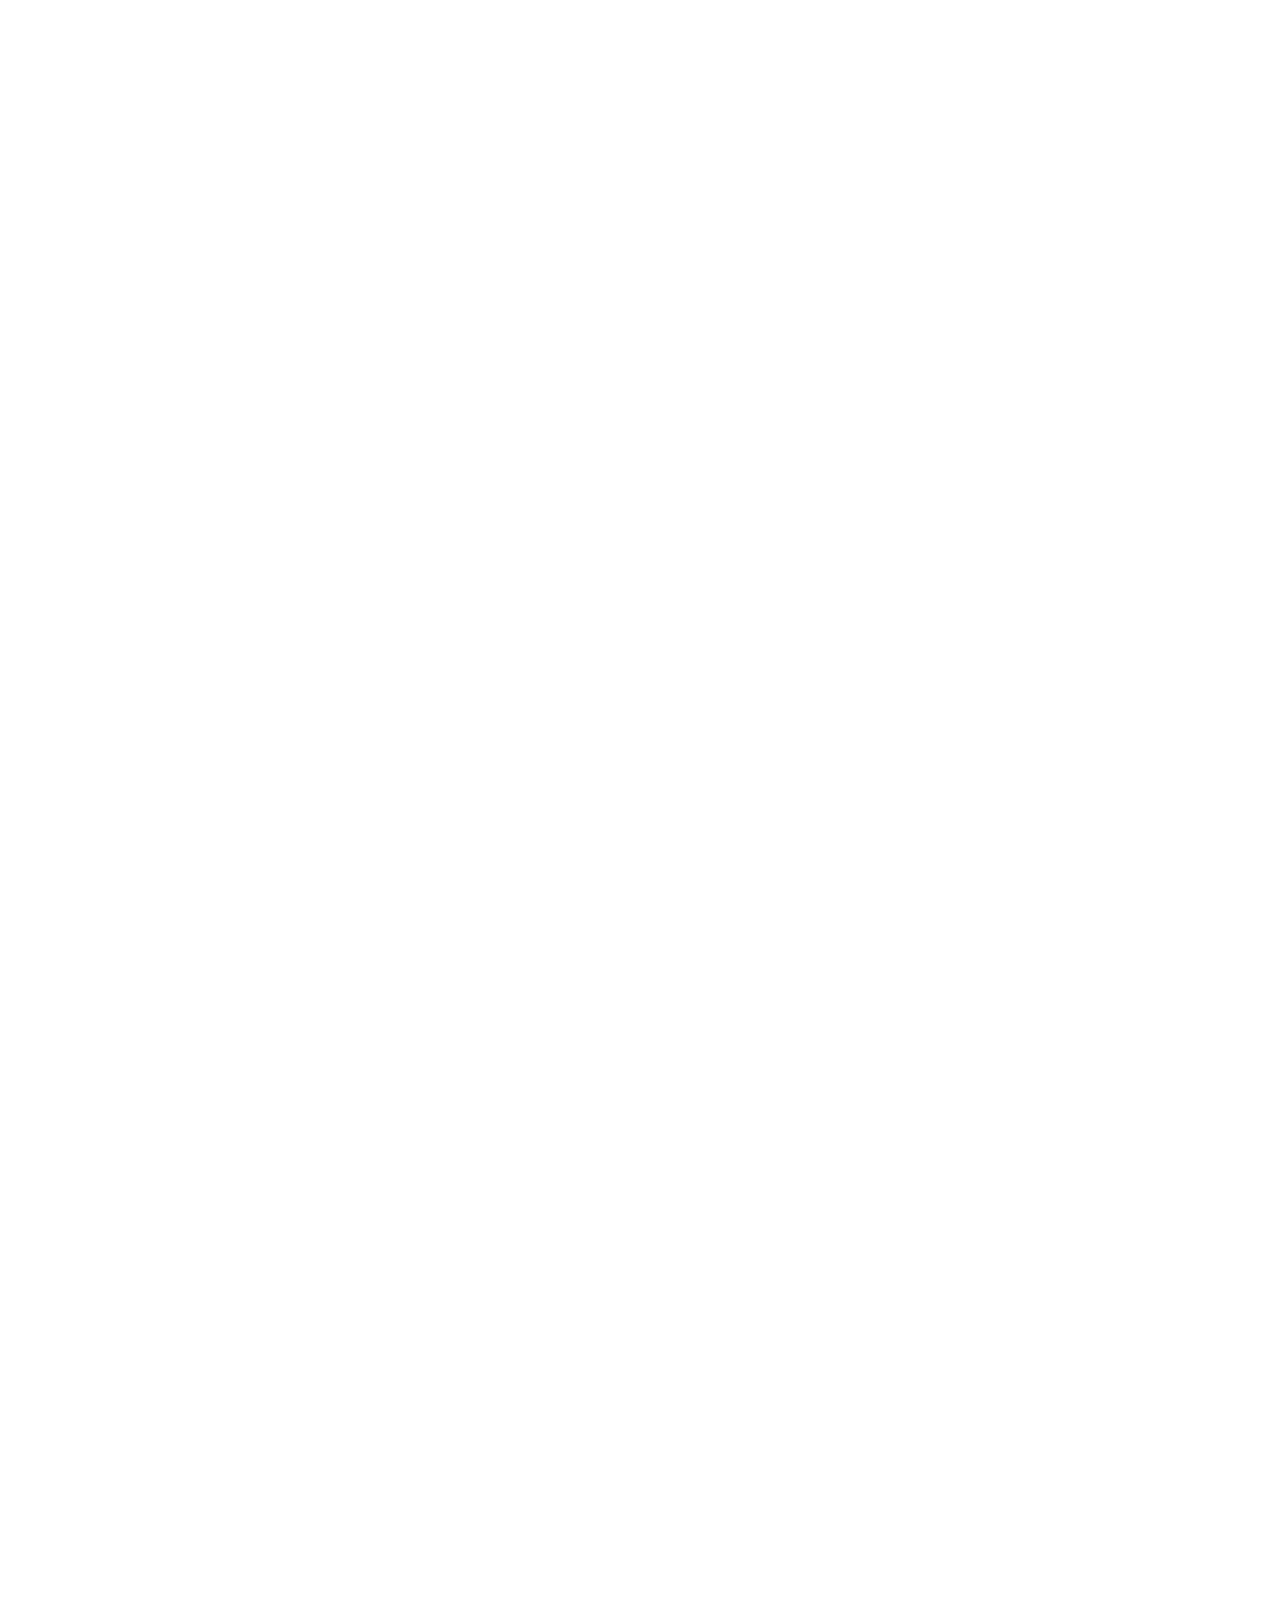
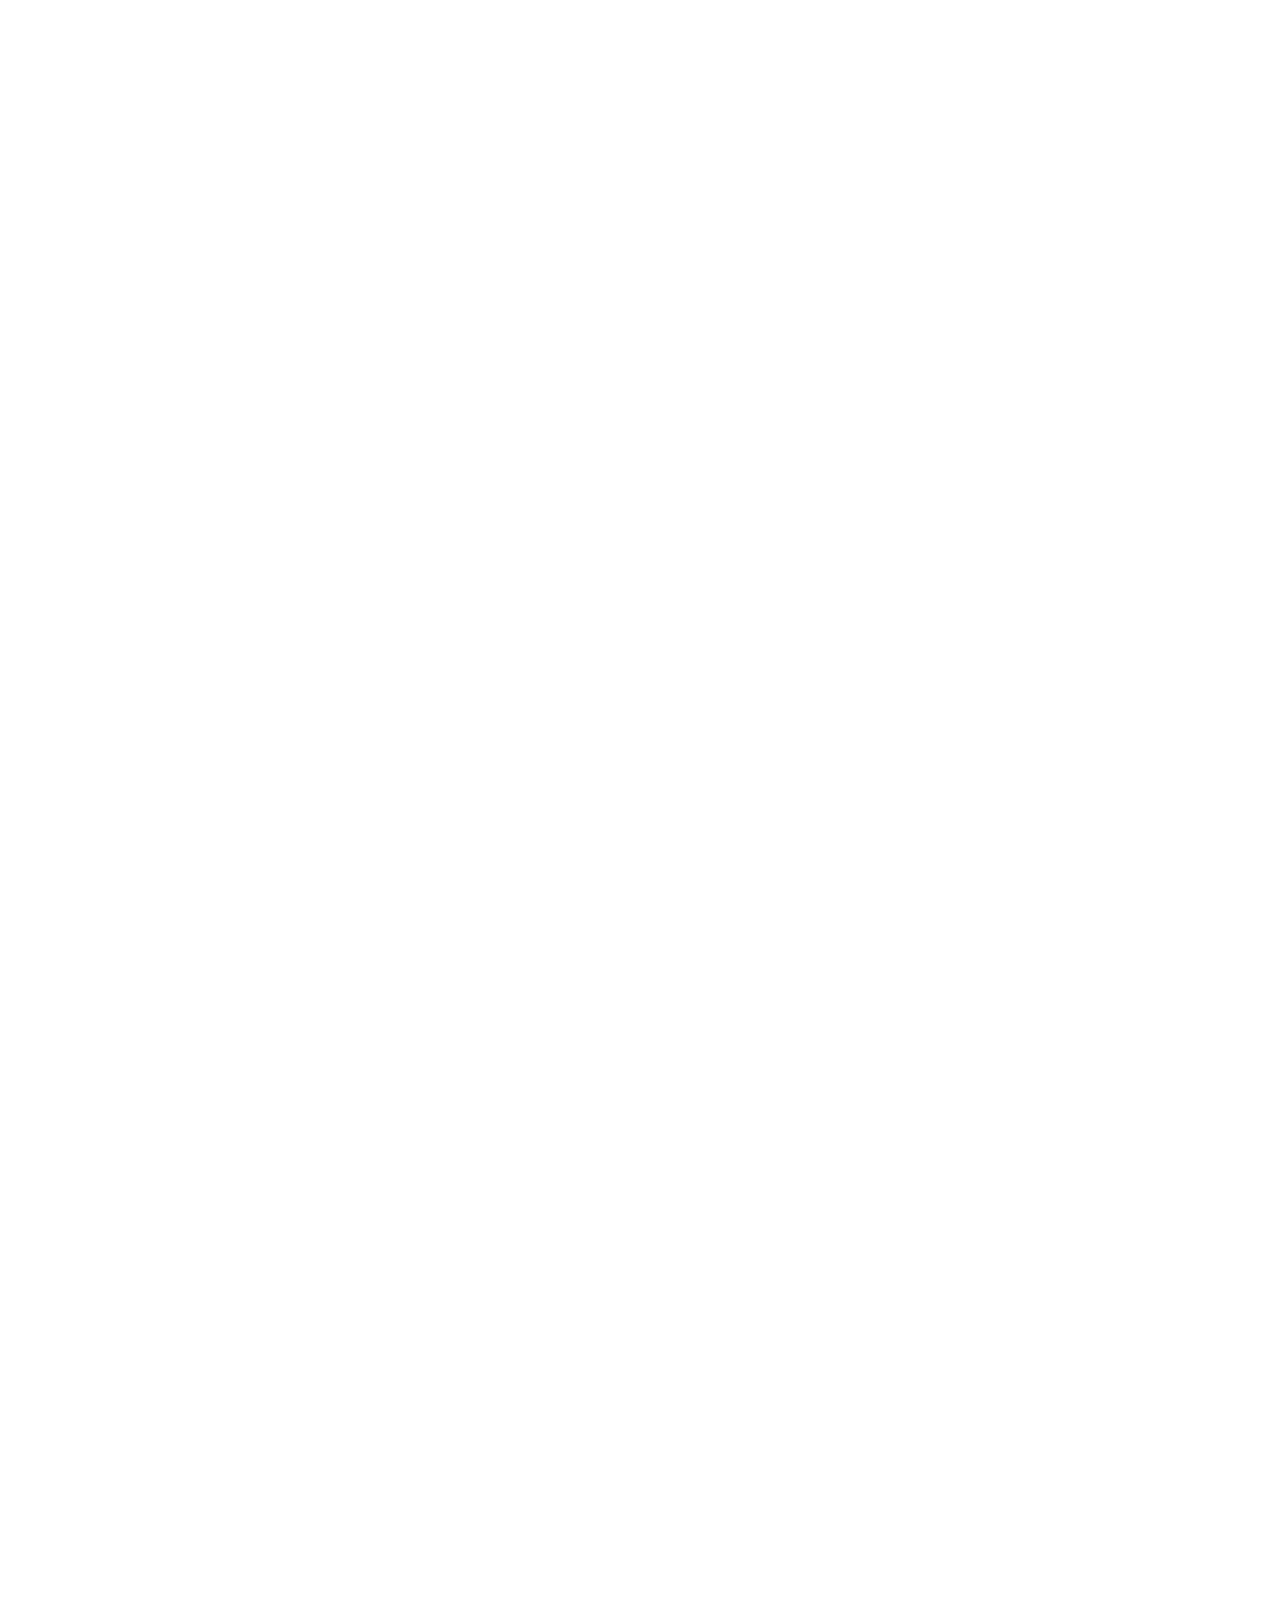
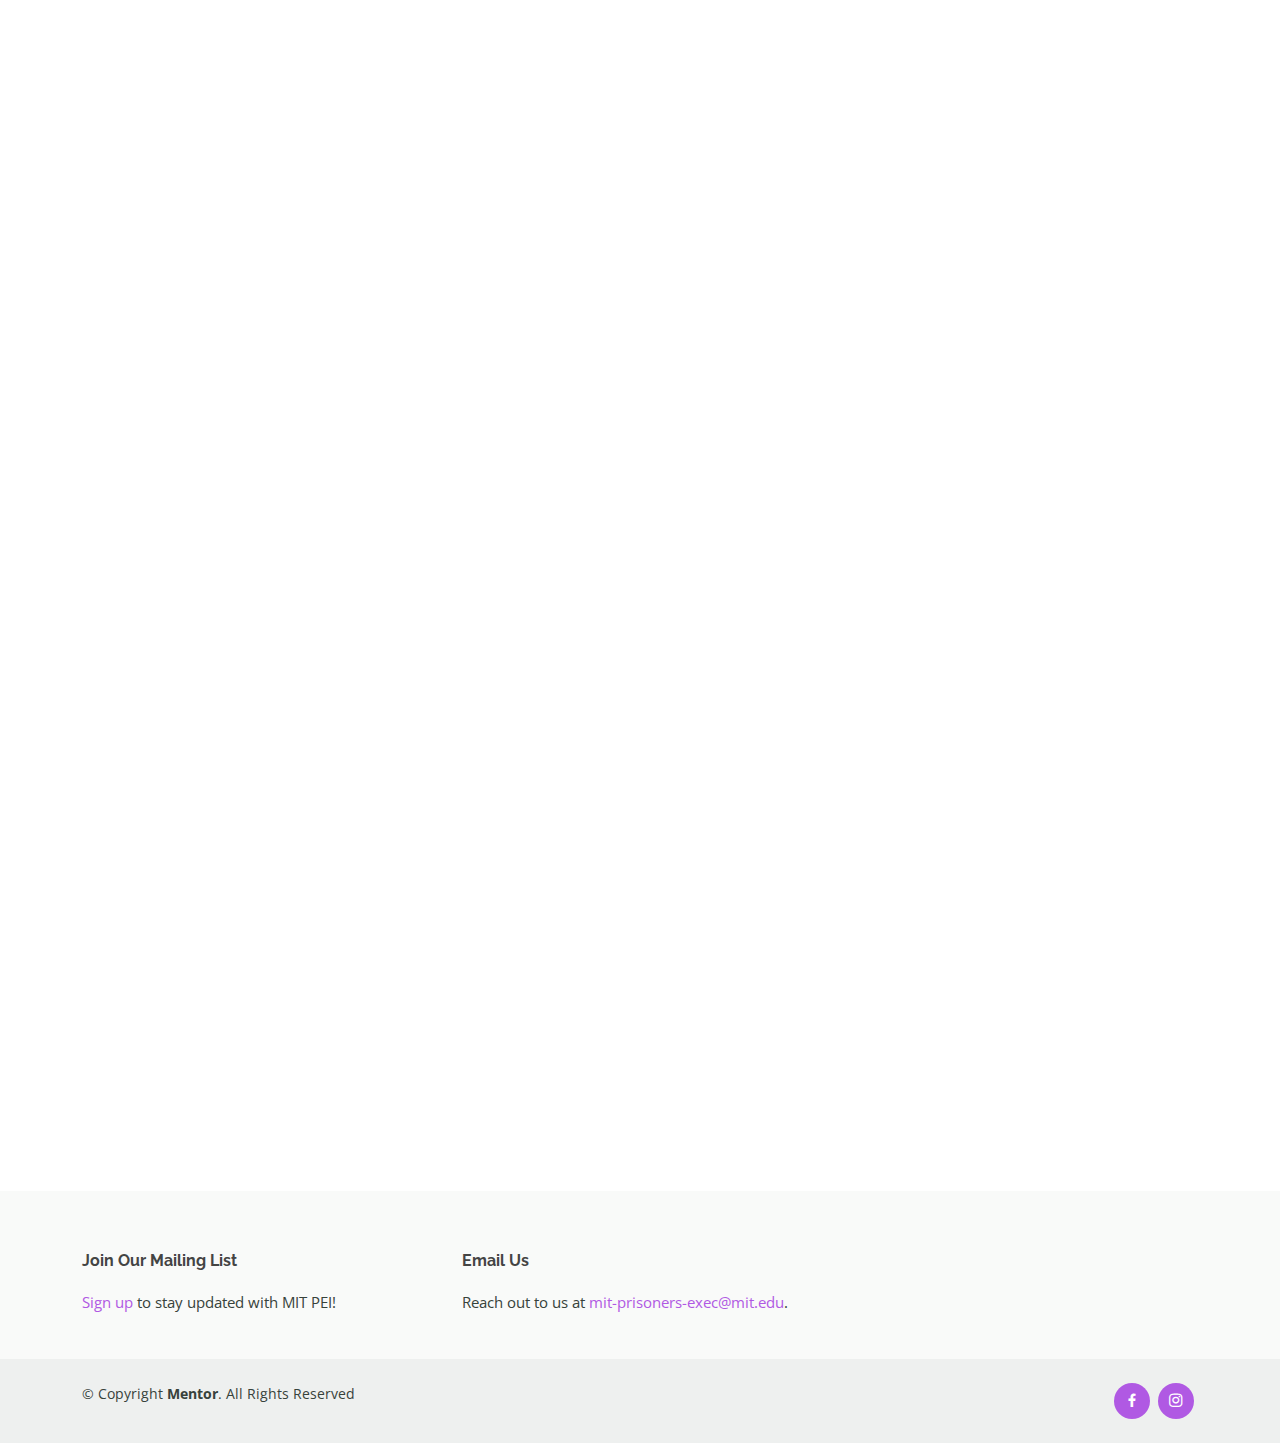
==== commit 2b1327b4: "Update some members and classes for spring" ====
--- a/index.html
+++ b/index.html
@@ -199,48 +199,122 @@
       </div>
     </section><!-- End Counts Section -->
 
-    <!-- ======= Events IAP 2021 Section ======= -->
+    <!-- SPRING 2021 STUFF -->
     <section id="events" class="courses">
 
       <div class="container" data-aos="fade-up">
         <div class="section-title">
           <h2>Events</h2>
-          <p>IAP 2021</p>
+          <p>Spring 2021</p>
         </div>
 
         <div class="row" data-aos="zoom-in" data-aos-delay="100">
 
-          <div class="col-md-6 col-md-6 d-flex align-items-stretch">
+          <div class="box-space col-lg-4 col-md-6 d-flex align-items-stretch">
             <div class="course-item">
               <img src="assets/img/course-1.jpg" class="img-fluid" alt="...">
               <div class="course-content">
                 <div class="d-flex justify-content-between align-items-center mb-3">
-                  <h4>Discussions</h4>
-                </div>
-
-                <h3><a href="http://student.mit.edu/searchiap/iap-9289afed754ffd470176ba16c9540b01.html" hreflang="Click for more info!" target="_blank">IAP Discussions Group</a></h3>
-                <p>Conversations about <strong>mass incarceration</strong>
-                and <strong>criminal justice reform</strong>. Everyone is welcome. <a href="https://docs.google.com/forms/d/e/1FAIpQLSe7RoUeCHfZiP89lMIQEBlBTZ3YJTMJ74b6BBcbHmTacXeNDg/viewform" target="_blank">RSVP HERE</a>!</p>
-                  <p><a href="https://docs.google.com/document/d/1FsDQ6ZqczLw-omQ8D65ChFwPHudfgWZJBRqYZcW1kZg/edit?usp=sharing" target="_blank">Please come into these discussions having read/watched/listened to these resources.</a> This list will be updated every week.</p>
+                  <h4 class="purp">Web Development</h4>
+                  <p class="spec">$169</p>
+                </div>
+
+                <h3><a href="course-details.html">Website Design</a></h3>
+                <p>Et architecto provident deleniti facere repellat nobis iste. Id facere quia quae dolores dolorem tempore.</p>
+                <div class="trainer d-flex justify-content-between align-items-center">
+                  <div class="trainer-profile d-flex align-items-center mb-3">
+                    <img src="assets/img/trainers/trainer-1.jpg" class="img-fluid" alt="">
+                    <span>Antonio</span>
+                  </div>
+                  <div class="trainer-rank d-flex align-items-center">
+                  </div>
+                </div>
+              </div>
+            </div>
+          </div> <!-- 1-->
+
+          <div class="box-space col-lg-4 col-md-6 d-flex align-items-stretch mt-4 mt-lg-0">
+            <div class="course-item">
+              <img src="assets/img/course-2.jpg" class="img-fluid" alt="...">
+              <div class="course-content">
+                <div class="d-flex justify-content-between align-items-center mb-3">
+                  <h4>TEJI Class</h4>
+                  <p class="spec">Tues/Thurs 10-11:30am ET</p>
+                </div>
+
+                <h3><a target="_blank" href="http://student.mit.edu/catalog/search.cgi?search=ES.92">ES.92: Authenticity</a></h3>
+                <p>Explores the qusetion of how to live an authentic life, through the works of Western and Eastern philosophy and contemporary psychology.
+                  Topics include emotions, anger, honesty, forgiveness, non-violent communication, conflict resolution, kindness, cruelty, and compassion. 
+                  Taught inside a secure New Hampshire correctional facility.
+                </p>
                 <div class="trainer d-flex justify-content-between align-items-center">
                   <div class="trainer-profile d-flex align-items-center">
-                    <span>Thursdays, 6-7pm EST</span>
+                    <img src="assets/img/trainers/trainer-2.jpg" class="img-fluid" alt="">
+                    <span>Instructor: Lee Perlman</span>
                   </div>
                   <div class="trainer-rank d-flex align-items-center">
-                    <a>Add to Calendar</a>
-                  </div>
-                </div>
-              </div>
-            </div>
-          </div> <!-- End Course Item-->
-
-          <div class="col-md-6 col-md-6 d-flex align-items-stretch mt-4 mt-md-0">
+                    <span>6 Units, P/D/F</span>
+                  </div>
+                </div>
+              </div>
+            </div>
+          </div> <!-- ES.92-->
+
+          <div class="box-space col-lg-4 col-md-6 d-flex align-items-stretch mt-4 mt-lg-0">
+            <div class="course-item">
+              <img src="assets/img/course-3.jpg" class="img-fluid" alt="...">
+              <div class="course-content">
+                <div class="d-flex justify-content-between align-items-center mb-3">
+                  <h4>TEJI Class</h4>
+                  <p class="spec">Mon/Fri 2-3:30pm ET</p>
+                </div>
+
+                <h3><a target="_blank" ƒref="http://student.mit.edu/catalog/search.cgi?search=ES.9112">ES.9112: Philosophy of Love</a></h3>
+                <p>Et architecto provident deleniti facere repellat nobis iste. Id facere quia quae dolores dolorem tempore.</p>
+                <div class="trainer d-flex justify-content-between align-items-center">
+                  <div class="trainer-profile d-flex align-items-center">
+                    <img src="assets/img/trainers/trainer-3.jpg" class="img-fluid" alt="">
+                    <span>Instructor: Lee Perlman</span>
+                  </div>
+                  <div class="trainer-rank d-flex align-items-center">
+                  </div>
+                </div>
+              </div>
+            </div>
+          </div> <!-- ES.9114-->
+
+          <div class="box-space col-lg-4 col-md-6 d-flex align-items-stretch mt-4 mt-lg-0">
+            <div class="course-item">
+              <img src="assets/img/course-1.jpg" class="img-fluid" alt="...">
+              <div class="course-content">
+                <div class="d-flex justify-content-between align-items-center mb-3">
+                  <h4>TEJI Class</h4>
+                  <p class="spec">Tues/Thurs 11am-12:30pm ET</p>
+                </div>
+
+                <h3><a target="_blank" href="https://lit.mit.edu/21L-431-shakespeare-on-film-and-media/">21L.431: Shakespeare on Film and Media</a></h3>
+                <p>Examines the adaptation, performance and interpretation of Shakespearean plays on film and video. Focus varies from term to term, to include films such as the Olivier and Almereyda versions of Hamlet and Baz Luhrmann's Romeo + Juliet;
+                  "spin-offs" such as Kurosawa's Throne of Blood and Shakespeare in Love; or theatrical videos of English language and international productions.</p>
+                <div class="trainer d-flex justify-content-between align-items-center">
+                  <div class="trainer-profile d-flex align-items-center">
+                    <img src="assets/img/trainers/trainer-1.jpg" class="img-fluid" alt="">
+                    <span>Instructor: Diana Henderson</span>
+                  </div>
+                  <div class="trainer-rank d-flex align-items-center">
+                    <span>12 Units, HASS-H</span>
+                  </div>
+                </div>
+              </div>
+            </div>
+          </div> <!-- 21L.431-->
+
+          <div class="box-space col-lg-4 col-md-6 d-flex align-items-stretch mt-4 mt-lg-0">
             <div class="course-item">
               <img src="assets/img/course-2.jpg" class="img-fluid" alt="...">
               <div class="course-content">
                 <div class="d-flex justify-content-between align-items-center mb-3">
                   <h4>Marketing</h4>
-                  <p class="price">$250</p>
+                  <p class="spec">$250</p>
                 </div>
 
                 <h3><a href="course-details.html">Search Engine Optimization</a></h3>
@@ -258,15 +332,15 @@
                 </div>
               </div>
             </div>
-          </div> <!-- End Course Item-->
-
-          <!-- <div class="col-lg-4 col-md-6 d-flex align-items-stretch mt-4 mt-lg-0">
+          </div> <!-- 5-->
+
+          <div class="box-space col-lg-4 col-md-6 d-flex align-items-stretch mt-4 mt-lg-0">
             <div class="course-item">
               <img src="assets/img/course-3.jpg" class="img-fluid" alt="...">
               <div class="course-content">
                 <div class="d-flex justify-content-between align-items-center mb-3">
                   <h4>Content</h4>
-                  <p class="price">$180</p>
+                  <p class="spec">$180</p>
                 </div>
 
                 <h3><a href="course-details.html">Copywriting</a></h3>
@@ -284,100 +358,7 @@
                 </div>
               </div>
             </div>
-          </div> <!-- End Course Item-->
-
-        </div>
-
-      </div>
-    </section><!-- End IAP 2021 Section -->
-
-    <!-- SPRING 2021 STUFF -->
-    <section id="events" class="courses">
-
-      <div class="container" data-aos="fade-up">
-        <div class="section-title">
-          <p>Spring 2021</p>
-        </div>
-
-        <div class="row" data-aos="zoom-in" data-aos-delay="100">
-
-          <div class="col-lg-4 col-md-6 d-flex align-items-stretch">
-            <div class="course-item">
-              <img src="assets/img/course-1.jpg" class="img-fluid" alt="...">
-              <div class="course-content">
-                <div class="d-flex justify-content-between align-items-center mb-3">
-                  <h4>Web Development</h4>
-                  <p class="price">$169</p>
-                </div>
-
-                <h3><a href="course-details.html">Website Design</a></h3>
-                <p>Et architecto provident deleniti facere repellat nobis iste. Id facere quia quae dolores dolorem tempore.</p>
-                <div class="trainer d-flex justify-content-between align-items-center">
-                  <div class="trainer-profile d-flex align-items-center">
-                    <img src="assets/img/trainers/trainer-1.jpg" class="img-fluid" alt="">
-                    <span>Antonio</span>
-                  </div>
-                  <div class="trainer-rank d-flex align-items-center">
-                    <i class="bx bx-user"></i>&nbsp;50
-                    &nbsp;&nbsp;
-                    <i class="bx bx-heart"></i>&nbsp;65
-                  </div>
-                </div>
-              </div>
-            </div>
-          </div> <!-- End Course Item-->
-
-          <div class="col-lg-4 col-md-6 d-flex align-items-stretch mt-4 mt-md-0">
-            <div class="course-item">
-              <img src="assets/img/course-2.jpg" class="img-fluid" alt="...">
-              <div class="course-content">
-                <div class="d-flex justify-content-between align-items-center mb-3">
-                  <h4>Marketing</h4>
-                  <p class="price">$250</p>
-                </div>
-
-                <h3><a href="course-details.html">Search Engine Optimization</a></h3>
-                <p>Et architecto provident deleniti facere repellat nobis iste. Id facere quia quae dolores dolorem tempore.</p>
-                <div class="trainer d-flex justify-content-between align-items-center">
-                  <div class="trainer-profile d-flex align-items-center">
-                    <img src="assets/img/trainers/trainer-2.jpg" class="img-fluid" alt="">
-                    <span>Lana</span>
-                  </div>
-                  <div class="trainer-rank d-flex align-items-center">
-                    <i class="bx bx-user"></i>&nbsp;35
-                    &nbsp;&nbsp;
-                    <i class="bx bx-heart"></i>&nbsp;42
-                  </div>
-                </div>
-              </div>
-            </div>
-          </div> <!-- End Course Item-->
-
-          <div class="col-lg-4 col-md-6 d-flex align-items-stretch mt-4 mt-lg-0">
-            <div class="course-item">
-              <img src="assets/img/course-3.jpg" class="img-fluid" alt="...">
-              <div class="course-content">
-                <div class="d-flex justify-content-between align-items-center mb-3">
-                  <h4>Content</h4>
-                  <p class="price">$180</p>
-                </div>
-
-                <h3><a href="course-details.html">Copywriting</a></h3>
-                <p>Et architecto provident deleniti facere repellat nobis iste. Id facere quia quae dolores dolorem tempore.</p>
-                <div class="trainer d-flex justify-content-between align-items-center">
-                  <div class="trainer-profile d-flex align-items-center">
-                    <img src="assets/img/trainers/trainer-3.jpg" class="img-fluid" alt="">
-                    <span>Brandon</span>
-                  </div>
-                  <div class="trainer-rank d-flex align-items-center">
-                    <i class="bx bx-user"></i>&nbsp;20
-                    &nbsp;&nbsp;
-                    <i class="bx bx-heart"></i>&nbsp;85
-                  </div>
-                </div>
-              </div>
-            </div>
-          </div> <!-- End Course Item-->
+          </div> <!-- 6-->
 
         </div>
 
@@ -557,82 +538,79 @@
         </div>
 
         <div class="row" data-aos="zoom-in" data-aos-delay="100">
-          <div class="col-lg-3 col-md-6 d-flex align-items-stretch">
+
+          <div class="col-lg-4 col-sm-6 d-flex align-items-stretch">
             <div class="member">
-              <img src="assets/img/trainers/trainer-1.jpg" class="img-fluid" alt="">
+              <img src="assets/img/members/trainer-3.jpg" class="img-fluid" alt="">
+              <div class="member-content">
+                <h4>Julia Arnold</h4>
+                <!-- <span>Student Outreach</span> -->
+                <p>
+                  Voluptas necessitatibus occaecati quia. Earum totam consequuntur qui porro et laborum toro des clara
+                </p>
+              </div>
+            </div>
+          </div>
+
+          <div class="col-lg-4 col-sm-6 d-flex align-items-stretch">
+            <div class="member">
+              <img src="assets/img/members/violet.jpg" class="img-fluid" alt="">
               <div class="member-content">
                 <h4>Violet Felt</h4>
-                <span>Student Outreach</span>
+                <!-- <span>Student Outreach</span> -->
                 <p>
-                  Magni qui quod omnis unde et eos fuga et exercitationem. Odio veritatis perspiciatis quaerat qui aut aut aut
+                  I got involved with TEJI after taking ES.9114, when I became deeply interested with prison activism. Since then, I have been working to bring computer science opportunities and philosophy courses to students inside New England prisons.
                 </p>
-                <div class="social">
+                <!-- <div class="social">
                   <a href=""><i class="icofont-twitter"></i></a>
                   <a href=""><i class="icofont-facebook"></i></a>
                   <a href=""><i class="icofont-instagram"></i></a>
                   <a href=""><i class="icofont-linkedin"></i></a>
-                </div>
-              </div>
-            </div>
-          </div>
-
-          <div class="col-lg-3 col-md-6 d-flex align-items-stretch">
+                </div> -->
+              </div>
+            </div>
+          </div>
+
+          <div class="col-lg-4 col-sm-6 d-flex align-items-stretch">
             <div class="member">
-              <img src="assets/img/trainers/trainer-2.jpg" class="img-fluid" alt="">
+              <img src="assets/img/members/" class="img-fluid" alt="">
               <div class="member-content">
                 <h4>Marisa Gaetz</h4>
-                <span>Student Outreach</span>
+                <!-- <span>Student Outreach</span> -->
                 <p>
                   Repellat fugiat adipisci nemo illum nesciunt voluptas repellendus. In architecto rerum rerum temporibus
                 </p>
-                <div class="social">
-                  <a href=""><i class="icofont-twitter"></i></a>
-                  <a href=""><i class="icofont-facebook"></i></a>
-                  <a href=""><i class="icofont-instagram"></i></a>
-                  <a href=""><i class="icofont-linkedin"></i></a>
-                </div>
-              </div>
-            </div>
-          </div>
-
-          <div class="col-lg-3 col-md-6 d-flex align-items-stretch">
+              </div>
+            </div>
+          </div>
+
+
+          <div class="col-lg-4 col-sm-6 d-flex align-items-stretch">
             <div class="member">
-              <img src="assets/img/trainers/trainer-3.jpg" class="img-fluid" alt="">
+              <img src="assets/img/members/trainer-3.jpg" class="img-fluid" alt="">
               <div class="member-content">
                 <h4>Ally Hong</h4>
-                <span>Student Outreach</span>
+                <!-- <span>Student Outreach</span> -->
                 <p>
                   Voluptas necessitatibus occaecati quia. Earum totam consequuntur qui porro et laborum toro des clara
                 </p>
-                <div class="social">
-                  <a href=""><i class="icofont-twitter"></i></a>
-                  <a href=""><i class="icofont-facebook"></i></a>
-                  <a href=""><i class="icofont-instagram"></i></a>
-                  <a href=""><i class="icofont-linkedin"></i></a>
-                </div>
-              </div>
-            </div>
-          </div>
-
-          <div class="col-lg-3 col-md-6 d-flex align-items-stretch">
+              </div>
+            </div>
+          </div>
+
+          <div class="col-lg-4 col-sm-6 d-flex align-items-stretch">
             <div class="member">
-              <img src="assets/img/trainers/trainer-3.jpg" class="img-fluid" alt="">
+              <img src="assets/img/members/kathryn.jpg" class="img-fluid" alt="">
               <div class="member-content">
                 <h4>Kathryn Tso</h4>
-                <span>Student Outreach</span>
+                <!-- <span>Student Outreach</span> -->
                 <p>
-                  Voluptas necessitatibus occaecati quia. Earum totam consequuntur qui porro et laborum toro des clara
+                  Hi! My name is Kathryn, and I’m a Class of 2022 double majoring in History and Materials Science & Engineering. I first heard of TEJI and, tangentially, MIT PEI, after taking Professor Perlman’s class (ES.9114) in Fall 2020. 
+                  I was incredibly humbled to get to hear the experiences of the inside students, and this class also confirmed for me that I wanted to go to law school to pursue both civil rights and prisoners’ rights. I am extremely excited to have had so much interest in MIT PEI this past December and in our IAP discussions!
                 </p>
-                <div class="social">
-                  <a href=""><i class="icofont-twitter"></i></a>
-                  <a href=""><i class="icofont-facebook"></i></a>
-                  <a href=""><i class="icofont-instagram"></i></a>
-                  <a href=""><i class="icofont-linkedin"></i></a>
-                </div>
-              </div>
-            </div>
-          </div>
-
+              </div>
+            </div>
+          </div>
 
         </div>
 
@@ -707,7 +685,7 @@
         </div>
       </div>
       <div class="social-links text-center text-md-right pt-3 pt-md-0">
-        <a href="#" class="twitter"><i class="bx bxl-twitter"></i></a>
+        <!-- <a href="#" class="twitter"><i class="bx bxl-twitter"></i></a> -->
         <a href="#" class="facebook"><i class="bx bxl-facebook"></i></a>
         <a href="#" class="instagram"><i class="bx bxl-instagram"></i></a>
       </div>
--- a/assets/css/restyle.css
+++ b/assets/css/restyle.css
@@ -766,6 +766,10 @@
 /*--------------------------------------------------------------
 # Courses
 --------------------------------------------------------------*/
+.box-space {
+  padding: 5px;
+}
+
 .courses .course-item {
   border-radius: 5px;
   border: 2px solid #eef0ef;
@@ -802,10 +806,9 @@
   margin: 0;
 }
 
-.courses .course-content .price {
+.courses .course-content .spec {
   margin: 0;
-  font-weight: 700;
-  font-size: 18px;
+  font-size: 14px;
   color: #37423b;
 }
 
@@ -865,7 +868,7 @@
   padding-top: 10px;
   font-size: 14px;
   font-style: italic;
-  color: #aaaaaa;
+  color: #383838;
 }
 
 .team .member .social {
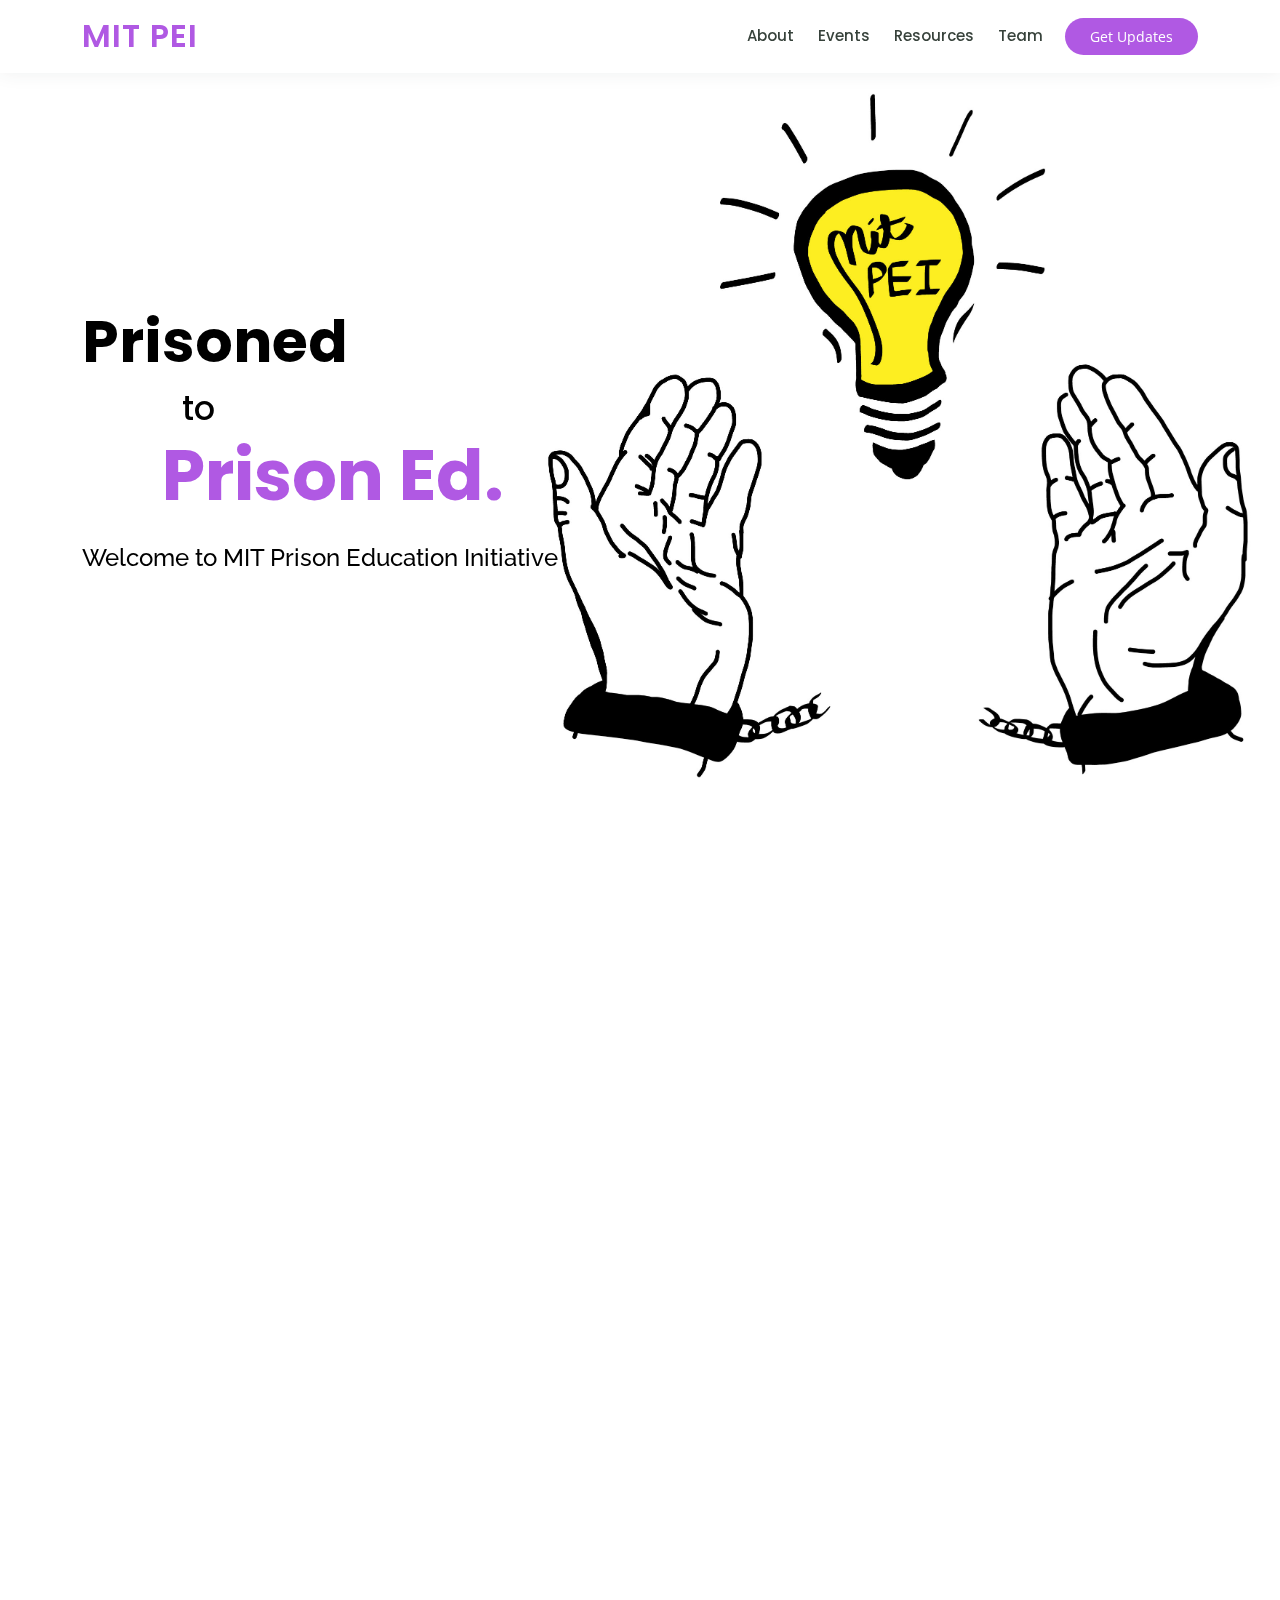
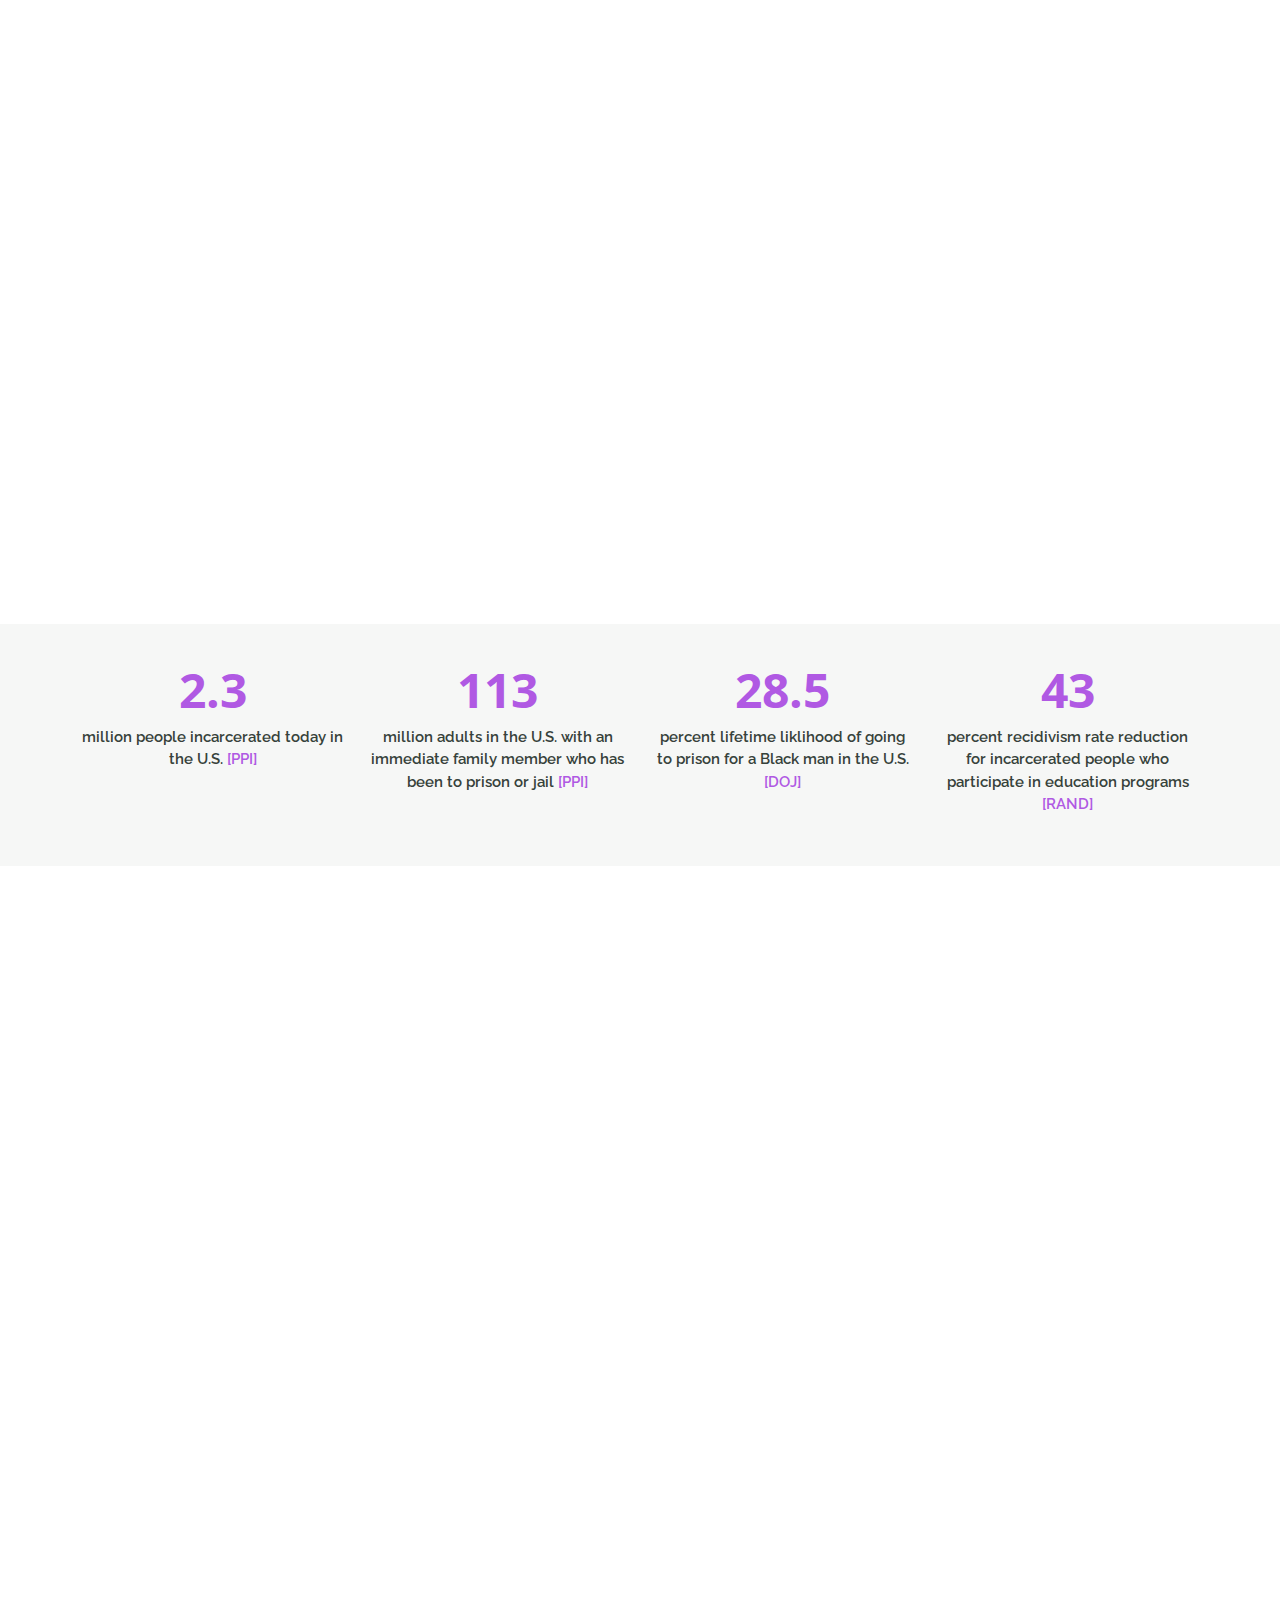
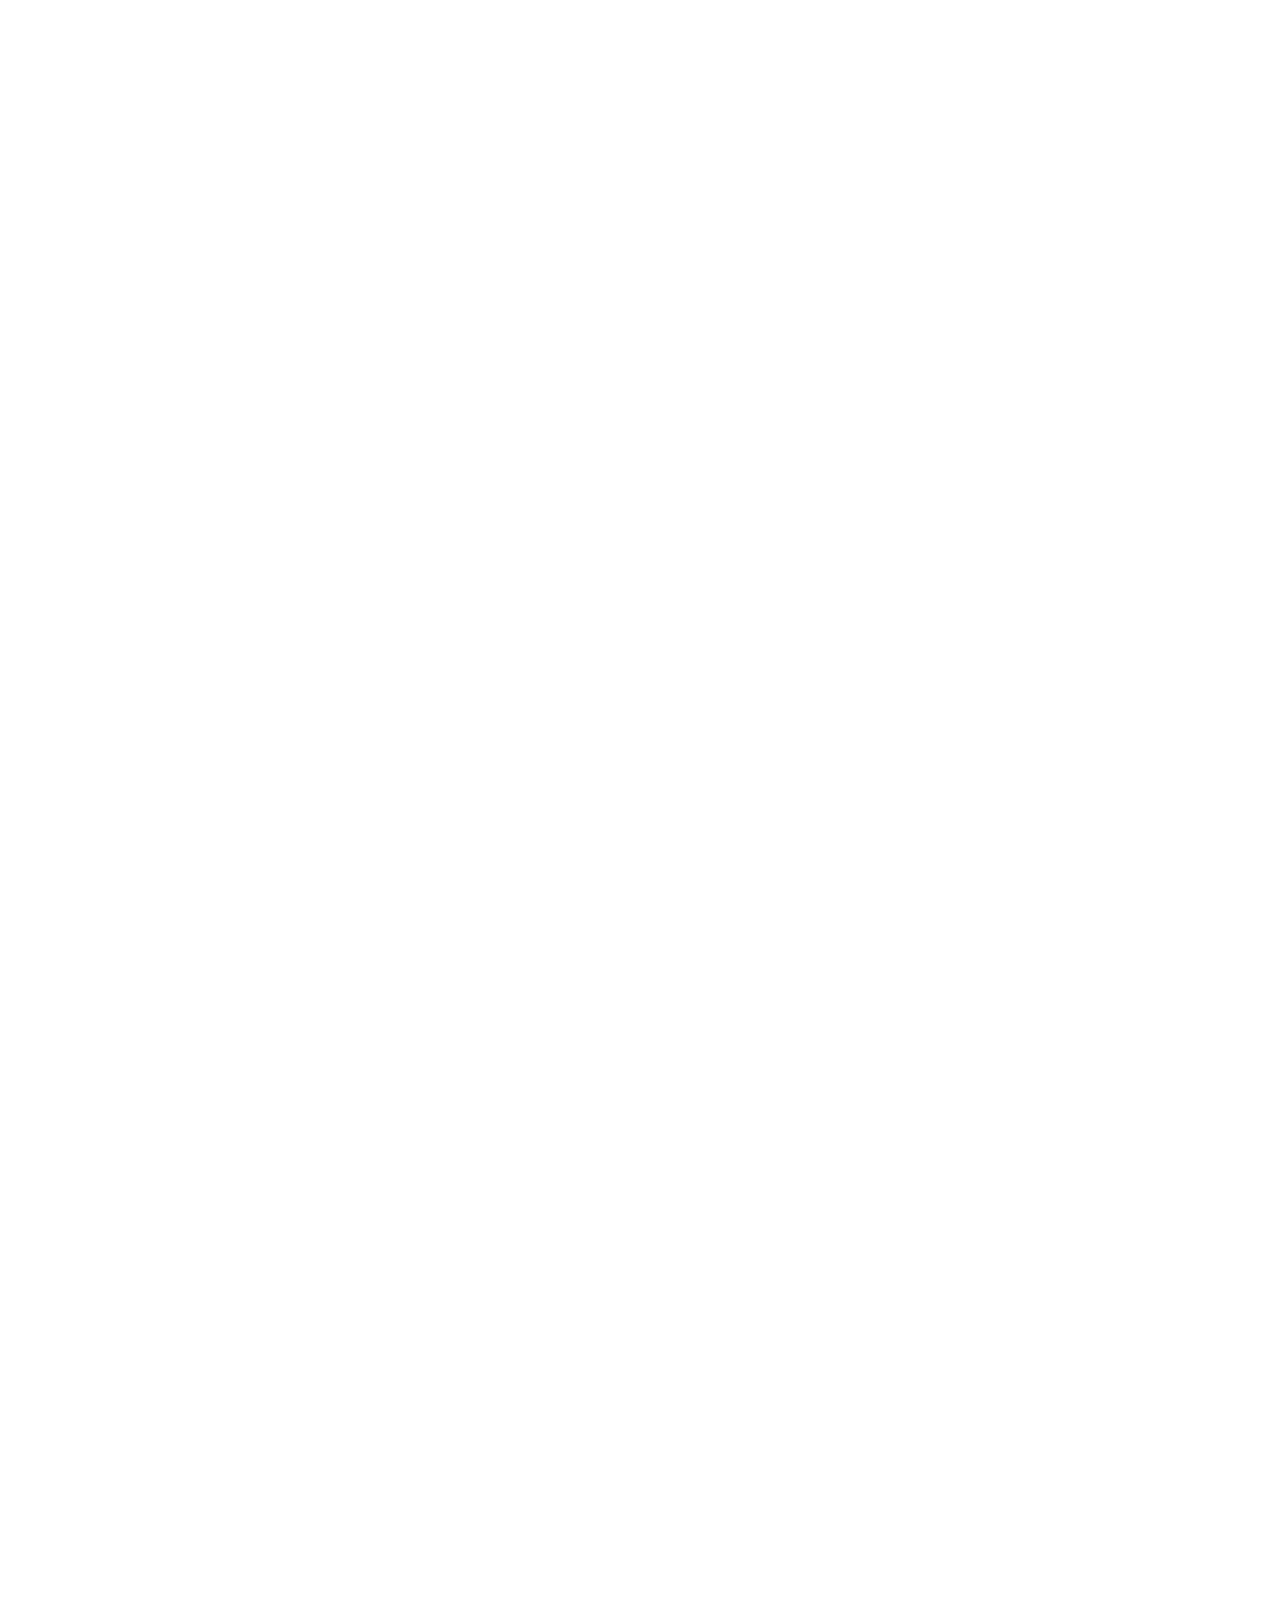
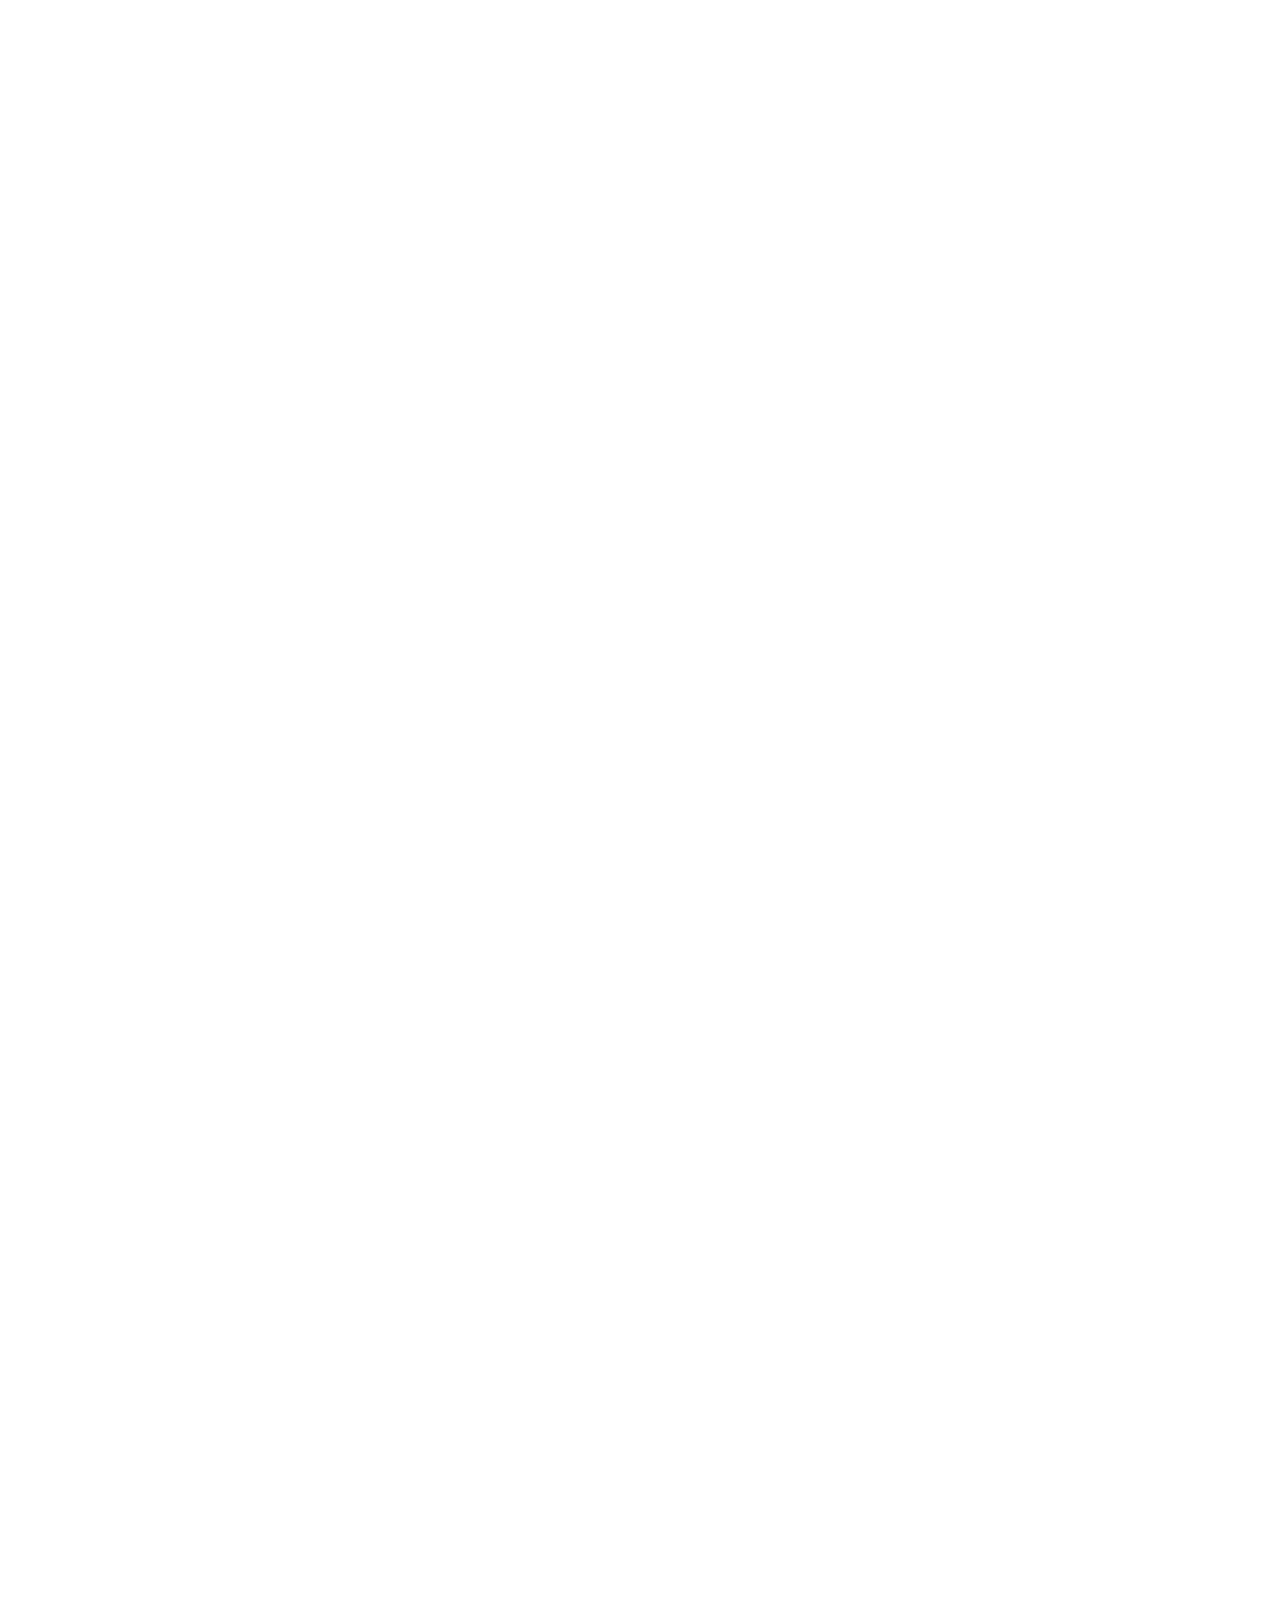
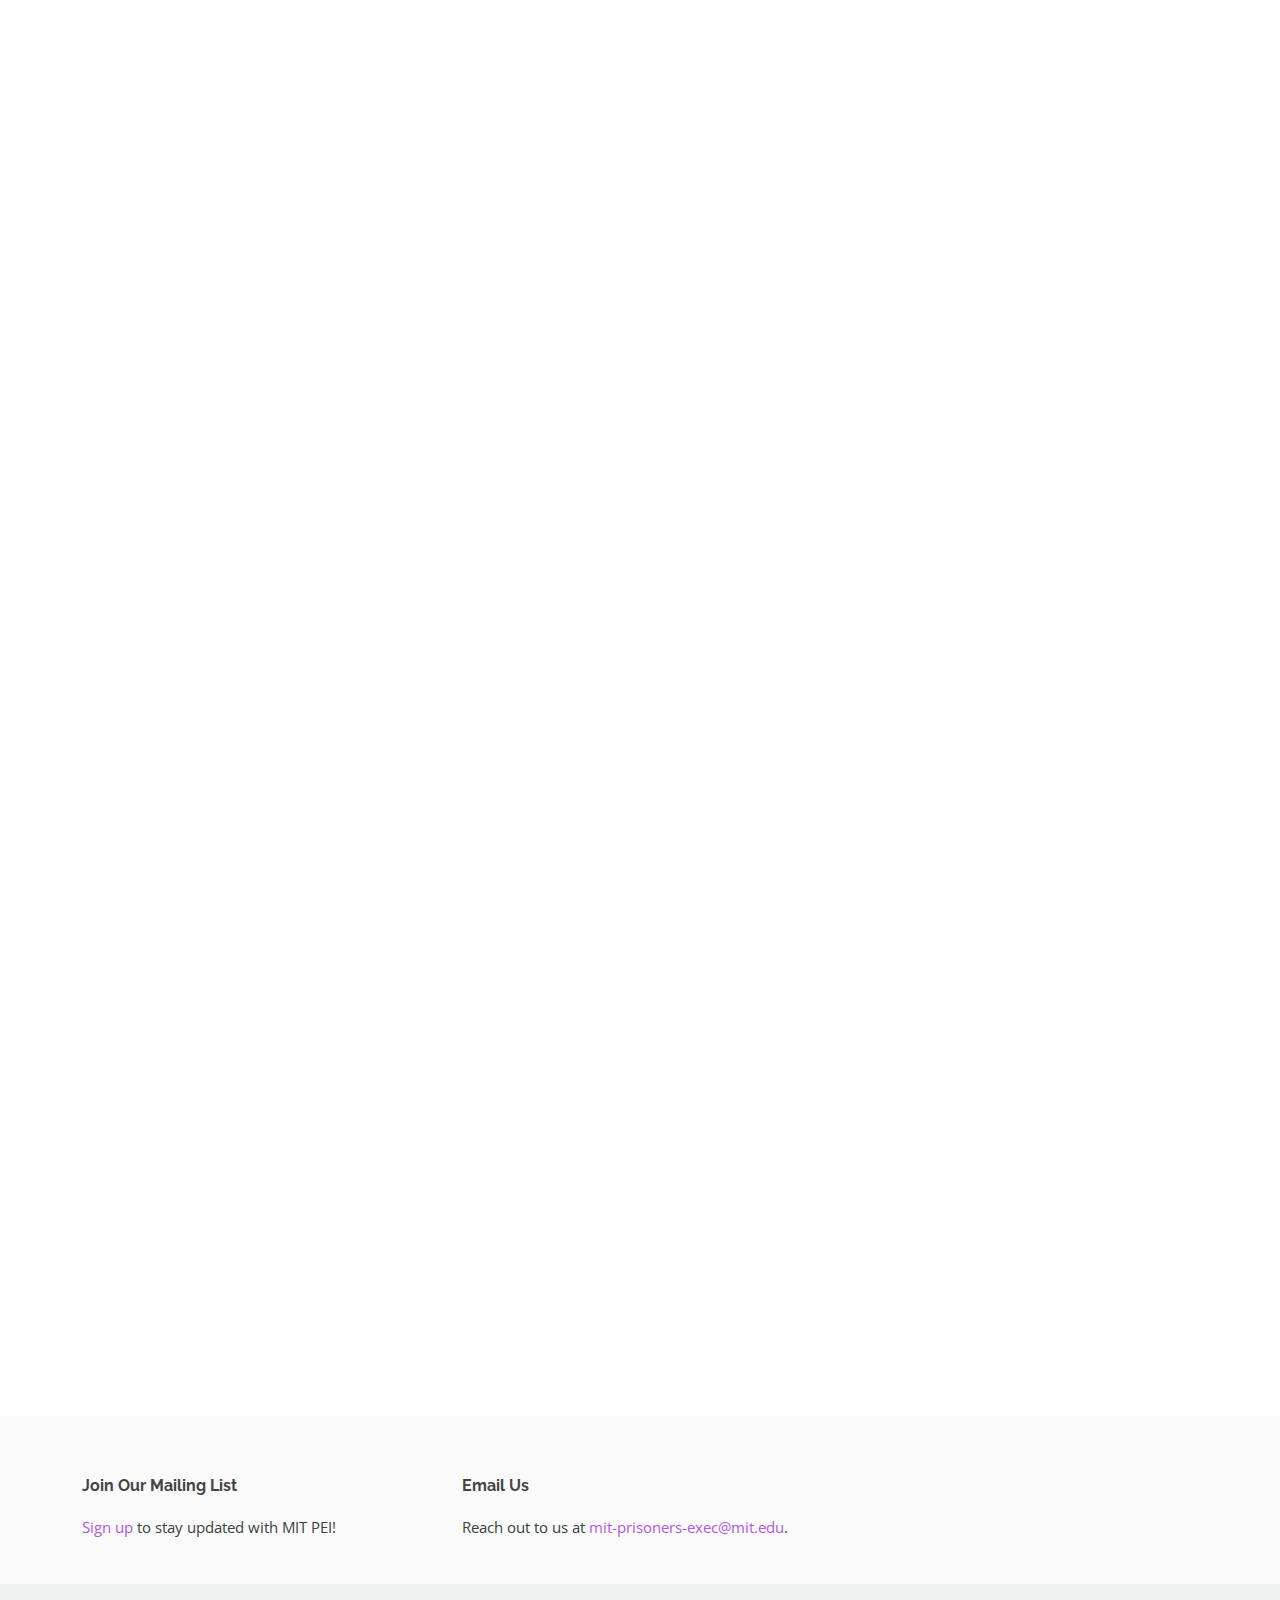
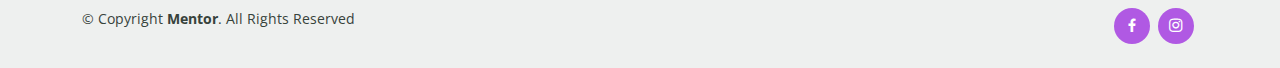
==== commit b4361427: "added all spring classes, still need to edit css tho" ====
--- a/index.html
+++ b/index.html
@@ -231,7 +231,7 @@
                 </div>
               </div>
             </div>
-          </div> <!-- 1-->
+          </div> <!-- SOME PEI EVENT-->
 
           <div class="box-space col-lg-4 col-md-6 d-flex align-items-stretch mt-4 mt-lg-0">
             <div class="course-item">
@@ -243,7 +243,7 @@
                 </div>
 
                 <h3><a target="_blank" href="http://student.mit.edu/catalog/search.cgi?search=ES.92">ES.92: Authenticity</a></h3>
-                <p>Explores the qusetion of how to live an authentic life, through the works of Western and Eastern philosophy and contemporary psychology.
+                <p>Explores the question of how to live an authentic life, through the works of Western and Eastern philosophy and contemporary psychology.
                   Topics include emotions, anger, honesty, forgiveness, non-violent communication, conflict resolution, kindness, cruelty, and compassion. 
                   Taught inside a secure New Hampshire correctional facility.
                 </p>
@@ -269,19 +269,21 @@
                   <p class="spec">Mon/Fri 2-3:30pm ET</p>
                 </div>
 
-                <h3><a target="_blank" ƒref="http://student.mit.edu/catalog/search.cgi?search=ES.9112">ES.9112: Philosophy of Love</a></h3>
-                <p>Et architecto provident deleniti facere repellat nobis iste. Id facere quia quae dolores dolorem tempore.</p>
+                <h3><a target="_blank" href="http://student.mit.edu/catalog/search.cgi?search=ES.9112">ES.9112: Philosophy of Love</a></h3>
+                <p>Explores the nature of love through works of philosophy, literature, film, poetry, and individual experience. Investigates the distinction among eros (desiring or appreciative love), philia (mutuality), and agape (love as pure giving).
+                  Students discuss ideas of love as a feeling, an action, a species of 'knowing someone,' or a way to give or take. Authors include Plato, Kant, Buber, D. H. Lawrence, Rumi, and Aristotle.</p>
                 <div class="trainer d-flex justify-content-between align-items-center">
                   <div class="trainer-profile d-flex align-items-center">
                     <img src="assets/img/trainers/trainer-3.jpg" class="img-fluid" alt="">
                     <span>Instructor: Lee Perlman</span>
                   </div>
                   <div class="trainer-rank d-flex align-items-center">
-                  </div>
-                </div>
-              </div>
-            </div>
-          </div> <!-- ES.9114-->
+                    <span>12 Units, CI-H, HASS-H</span>
+                  </div>
+                </div>
+              </div>
+            </div>
+          </div> <!-- ES.9112-->
 
           <div class="box-space col-lg-4 col-md-6 d-flex align-items-stretch mt-4 mt-lg-0">
             <div class="course-item">
@@ -313,52 +315,54 @@
               <img src="assets/img/course-2.jpg" class="img-fluid" alt="...">
               <div class="course-content">
                 <div class="d-flex justify-content-between align-items-center mb-3">
-                  <h4>Marketing</h4>
-                  <p class="spec">$250</p>
-                </div>
-
-                <h3><a href="course-details.html">Search Engine Optimization</a></h3>
-                <p>Et architecto provident deleniti facere repellat nobis iste. Id facere quia quae dolores dolorem tempore.</p>
+                  <h4>TEJI Class</h4>
+                  <p class="spec">Tues/Thurs 1-2pm ET</p>
+                </div>
+
+                <h3><a target="_blank" href="http://student.mit.edu/catalog/search.cgi?search=ES.S90">ES.S90: Designing Adaptive Prison Solutions</a></h3>
+                <p>The seminar partners with experts within the criminal justice system, and with incarcerated individuals with and without disabilities to understand how incarcerated 
+                  people with disabilities are treated within the system and discuss how that treatment could be improved. We explore the intersection of disability, accessbility, assistive technology, and the 
+                  criminal justice system in the U.S., listening to the stories of incarcerated individuals with disabilities; explore and possibly design assistive tech appropriate for use within the American criminal justice system.
+                </p>
                 <div class="trainer d-flex justify-content-between align-items-center">
                   <div class="trainer-profile d-flex align-items-center">
                     <img src="assets/img/trainers/trainer-2.jpg" class="img-fluid" alt="">
-                    <span>Lana</span>
+                    <span>Instructor: Kyle Keane, Anna Musser</span>
                   </div>
                   <div class="trainer-rank d-flex align-items-center">
-                    <i class="bx bx-user"></i>&nbsp;35
-                    &nbsp;&nbsp;
-                    <i class="bx bx-heart"></i>&nbsp;42
-                  </div>
-                </div>
-              </div>
-            </div>
-          </div> <!-- 5-->
+                    <span></span>
+                  </div>
+                </div>
+              </div>
+            </div>
+          </div> <!-- ES.S90-->
 
           <div class="box-space col-lg-4 col-md-6 d-flex align-items-stretch mt-4 mt-lg-0">
             <div class="course-item">
               <img src="assets/img/course-3.jpg" class="img-fluid" alt="...">
               <div class="course-content">
                 <div class="d-flex justify-content-between align-items-center mb-3">
-                  <h4>Content</h4>
-                  <p class="spec">$180</p>
-                </div>
-
-                <h3><a href="course-details.html">Copywriting</a></h3>
-                <p>Et architecto provident deleniti facere repellat nobis iste. Id facere quia quae dolores dolorem tempore.</p>
+                  <h4>TEJI Class</h4>
+                  <p class="spec">Tues 6-9pm ET</p>
+                </div>
+
+                <h3><a target="_blank" href="http://student.mit.edu/catalog/search.cgi?search=ES.S91">ES.S91: Opening the Windows: Emotional Intelligence and the Self in the World</a></h3>
+                <p>Experiential learning about the role of emotions in living our best life. Applying learning from the social sciences, philosophy, the arts, and neuroscience, we explore concepts and experiences related to topics such as self-awareness, empathy, listening, mental patterns, habit, 
+                  vulnerability, trust, mindfulness, growth mindset, conscientiousness, accountability, and resilience. Through reading, film, journaling, conversation, exercises, and a collaborative project, we learn how to relate to ourselves and to each other 
+                  with emotional intelligence, so that our emotions support grounded relationships and healthy productivity. We learn to build trust, ask for help, forgive ourselves and others. We discover strategies for facilitating complex relationships and resolving dissonance and conflict.
+                </p>
                 <div class="trainer d-flex justify-content-between align-items-center">
                   <div class="trainer-profile d-flex align-items-center">
                     <img src="assets/img/trainers/trainer-3.jpg" class="img-fluid" alt="">
-                    <span>Brandon</span>
+                    <span>Instructor: Jane Abbott</span>
                   </div>
                   <div class="trainer-rank d-flex align-items-center">
-                    <i class="bx bx-user"></i>&nbsp;20
-                    &nbsp;&nbsp;
-                    <i class="bx bx-heart"></i>&nbsp;85
-                  </div>
-                </div>
-              </div>
-            </div>
-          </div> <!-- 6-->
+                    <span></span>
+                  </div>
+                </div>
+              </div>
+            </div>
+          </div> <!-- ES.S91-->
 
         </div>
 
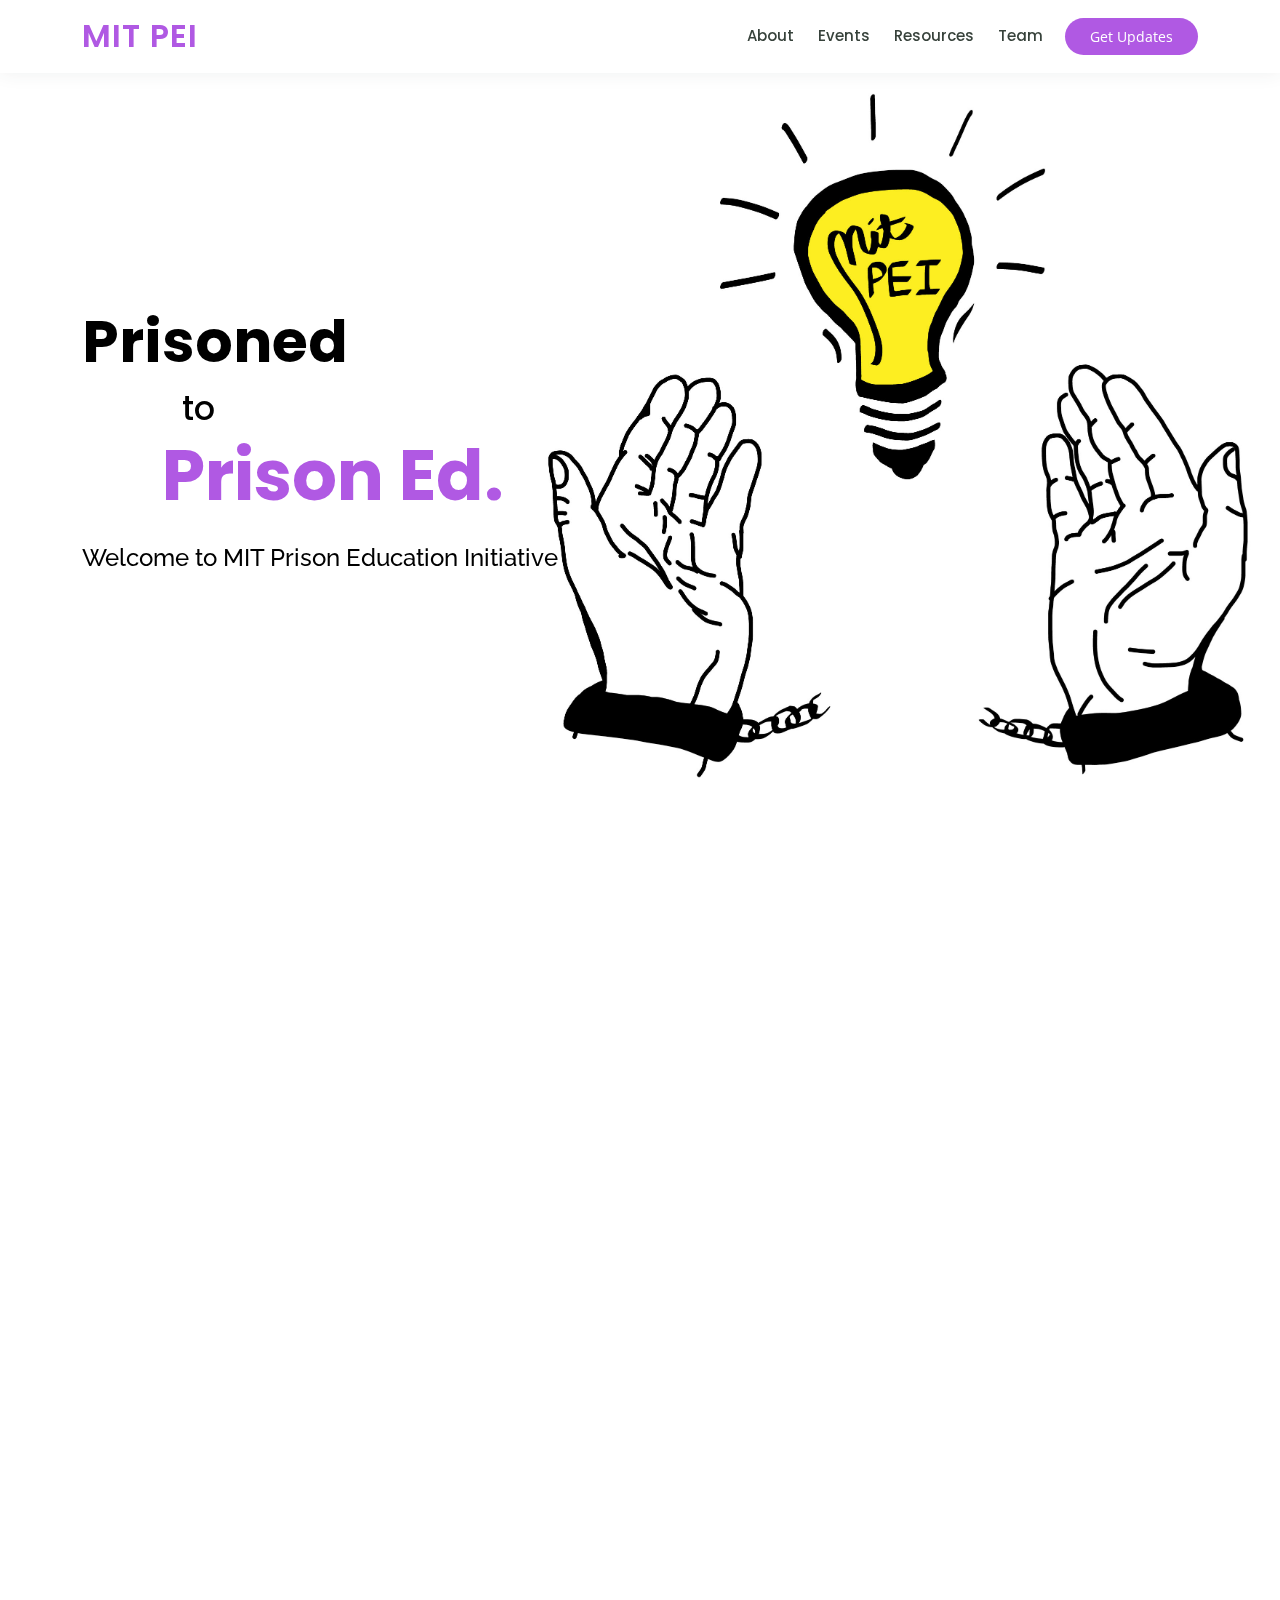
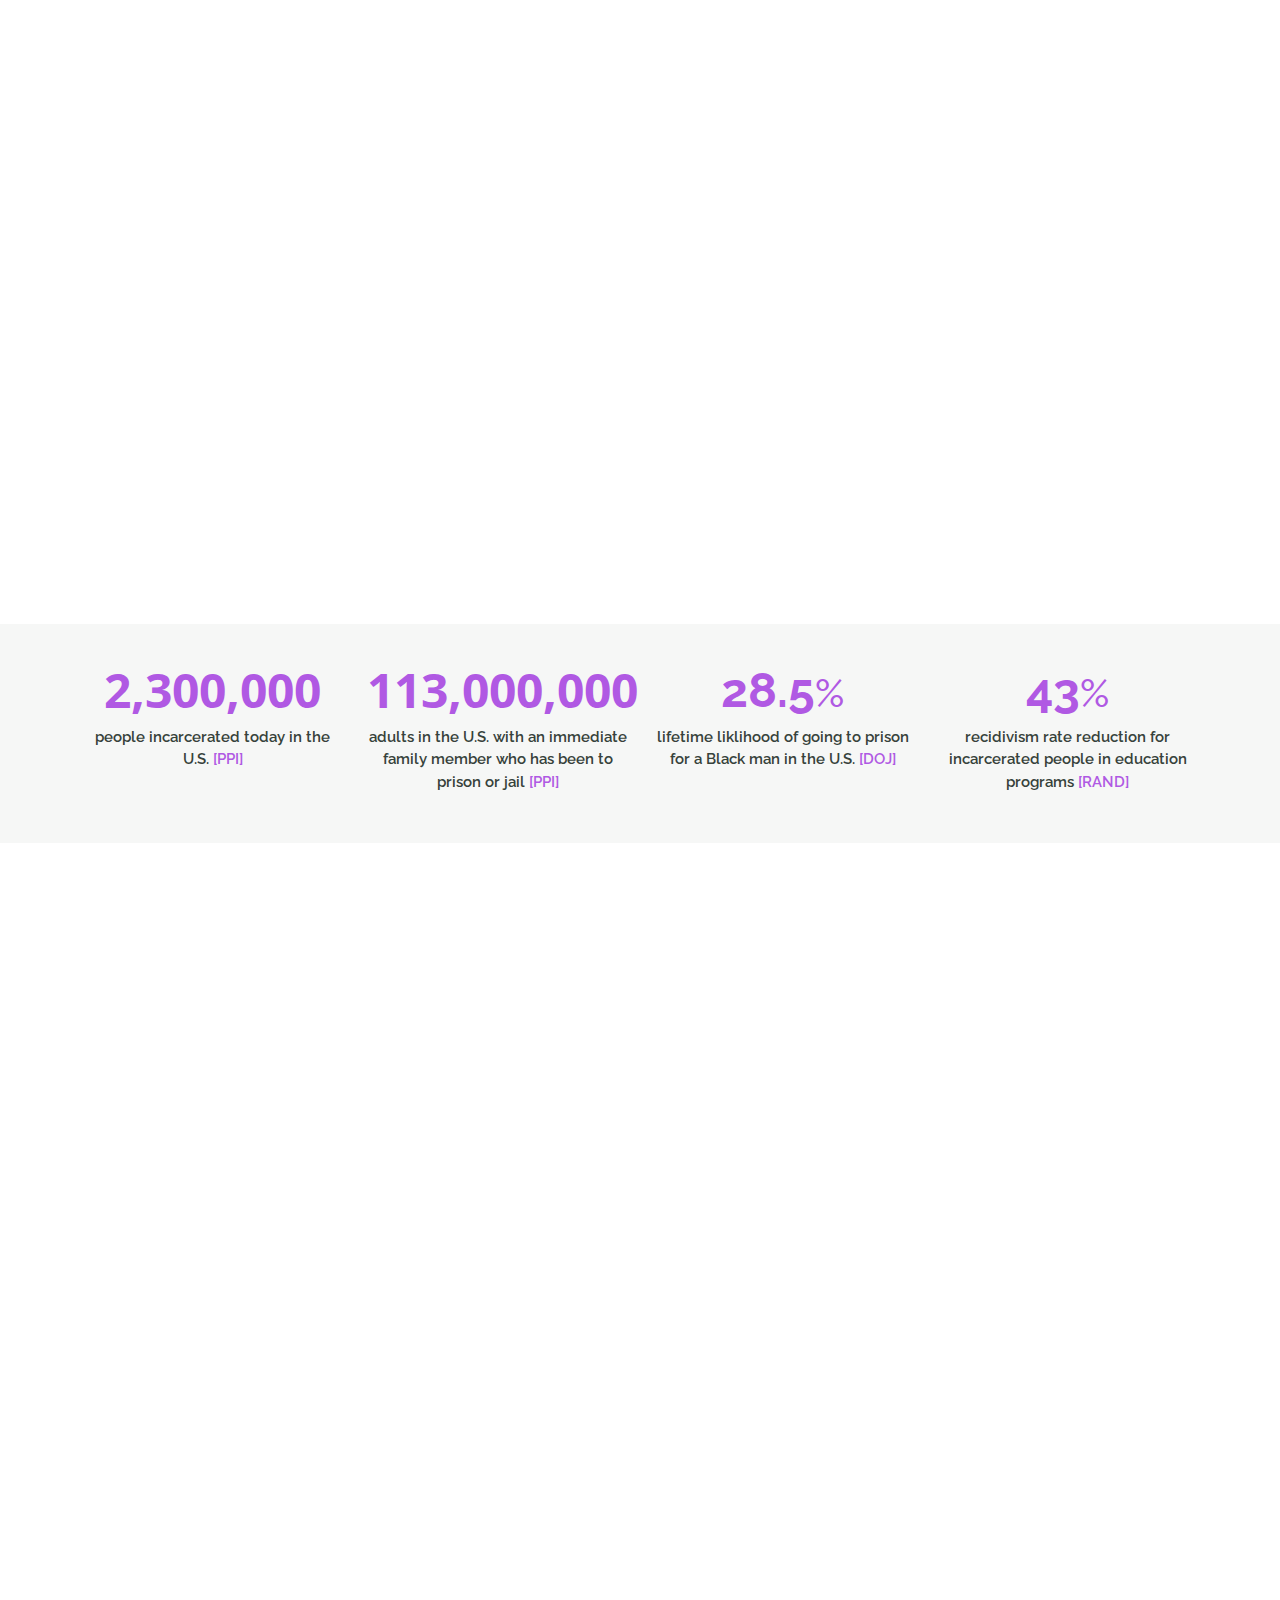
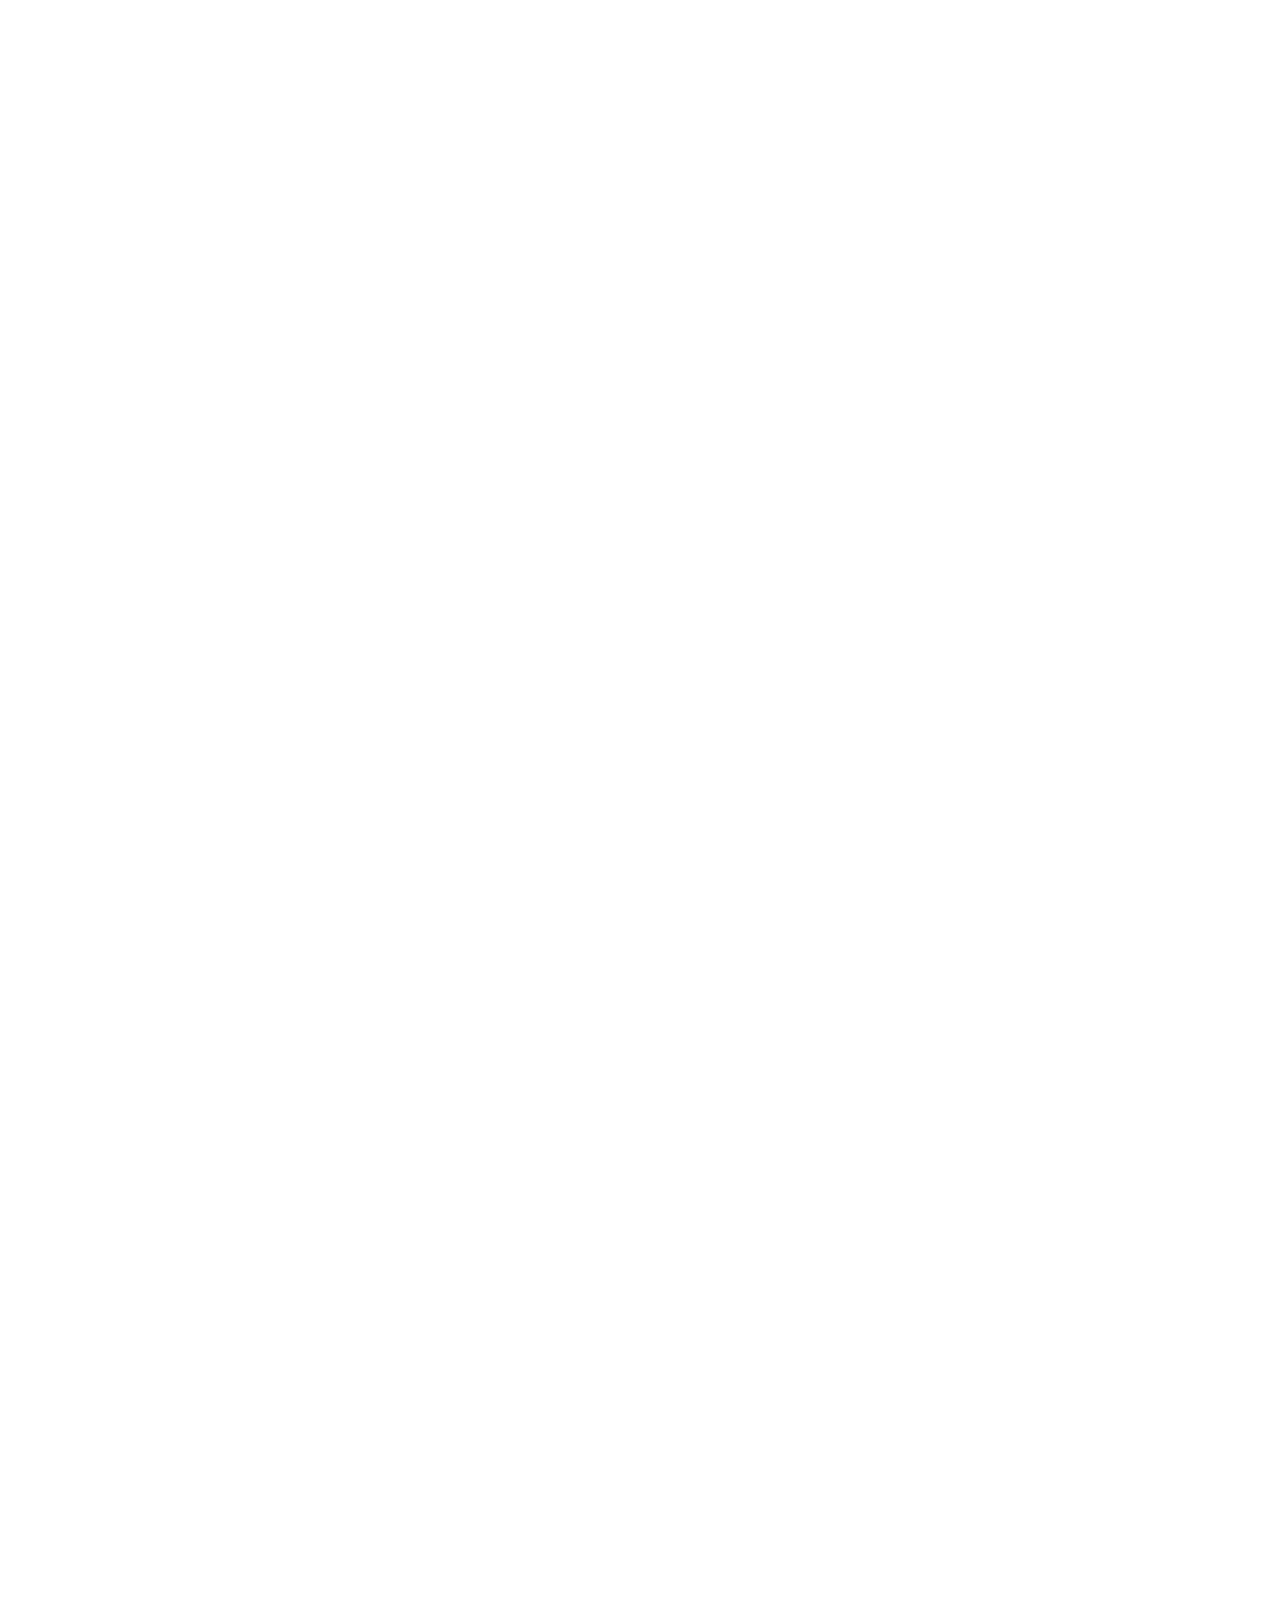
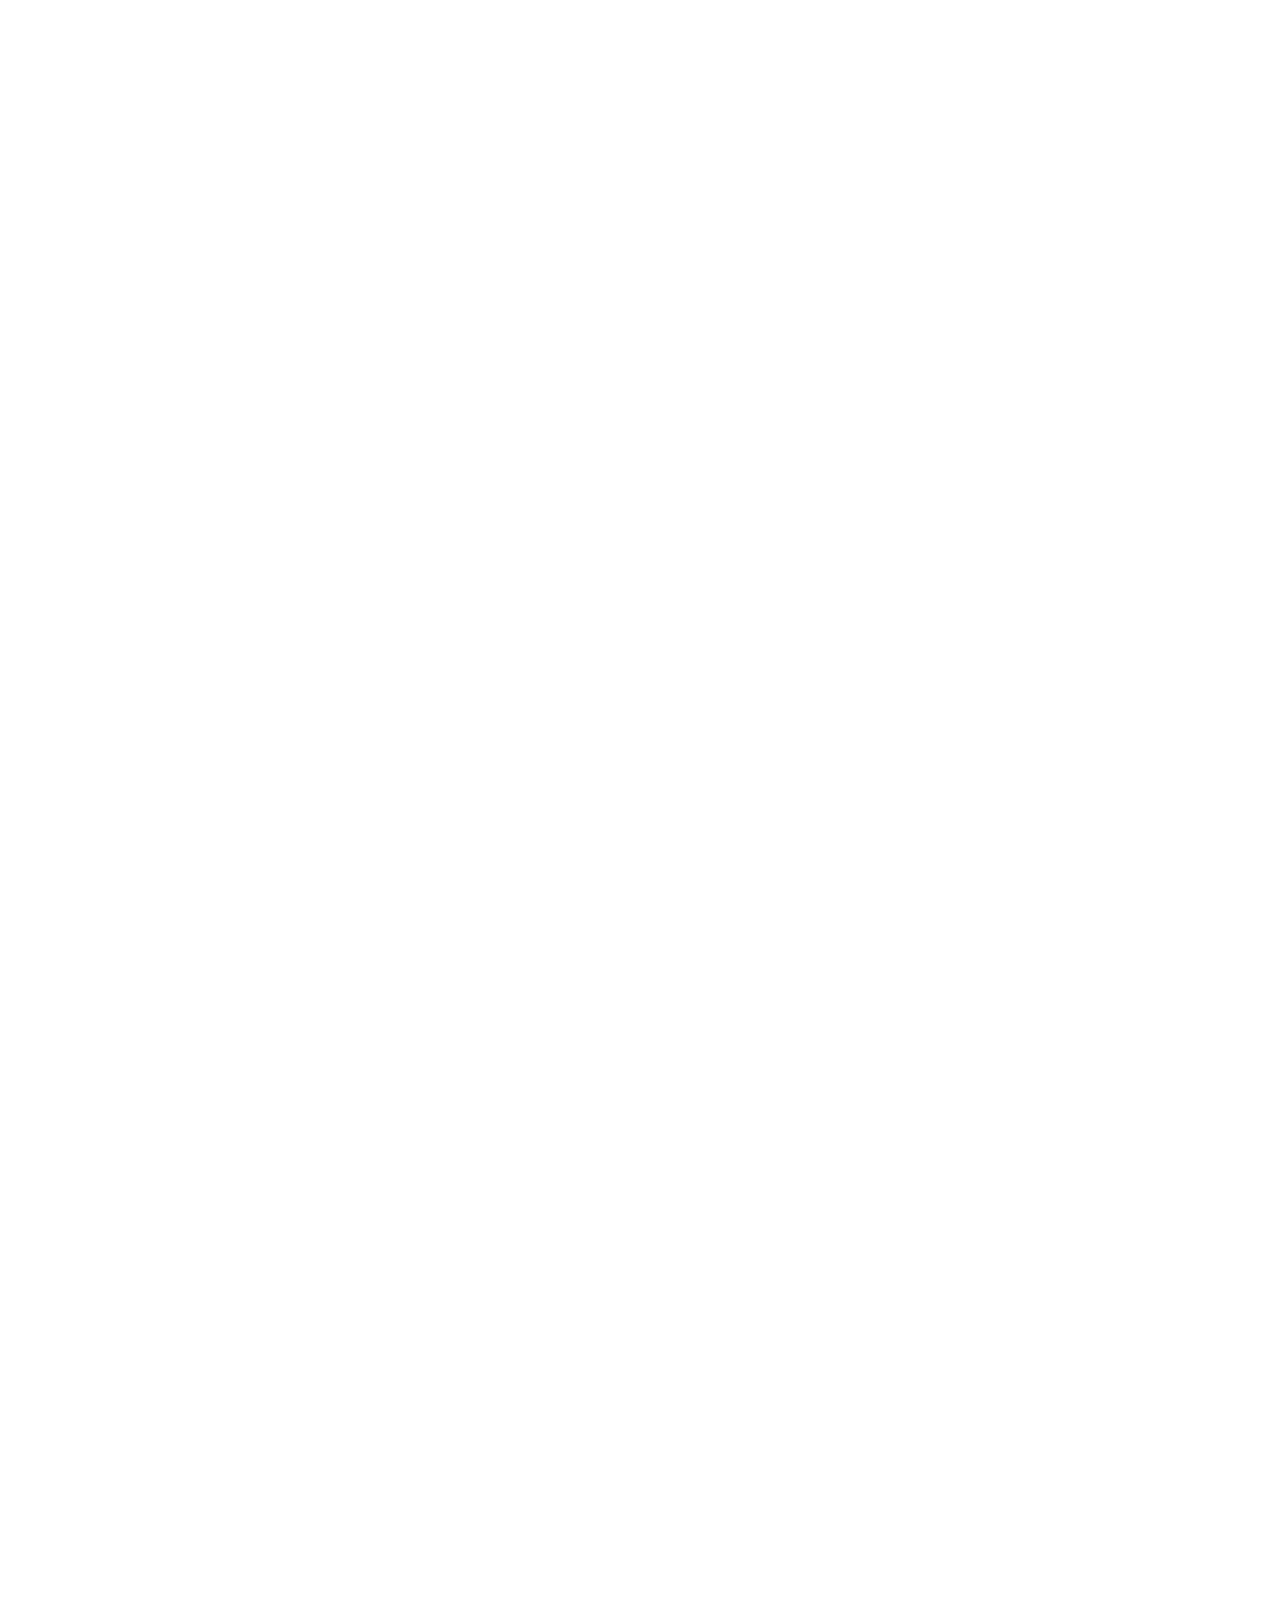
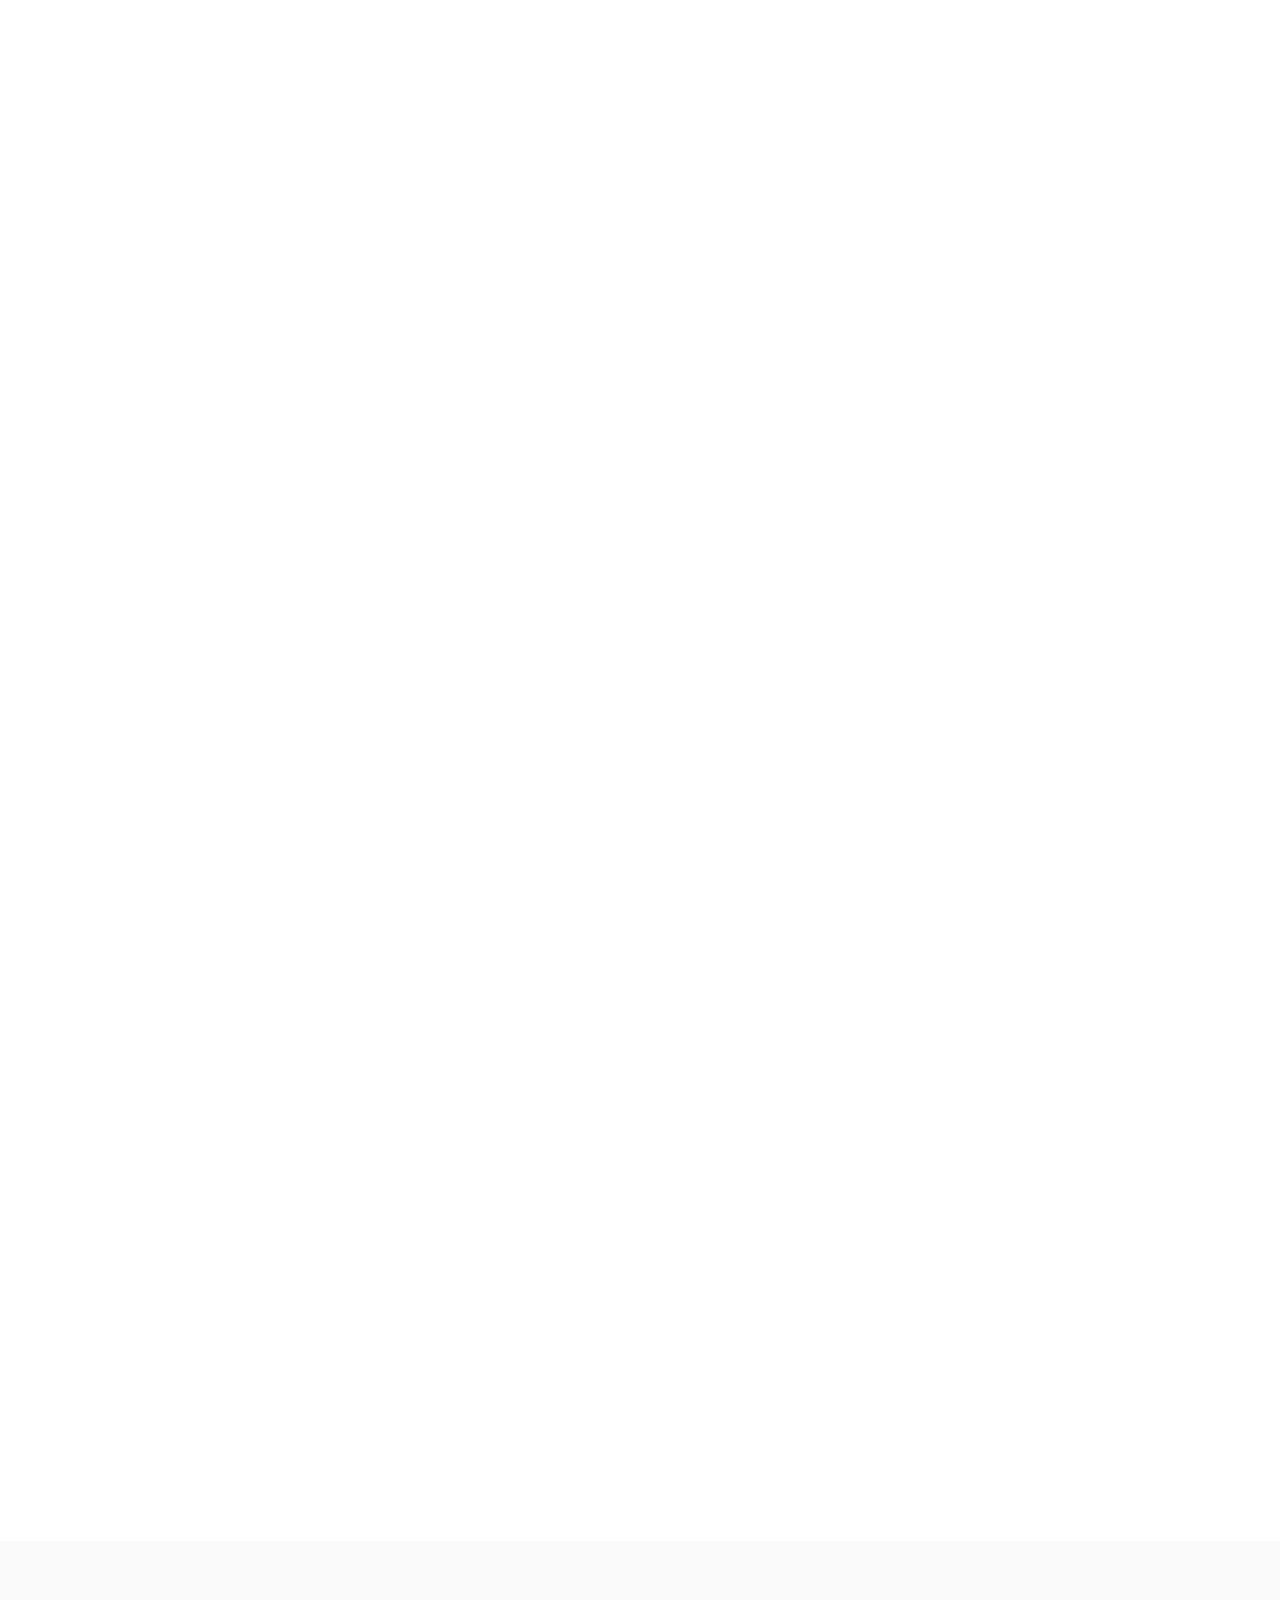
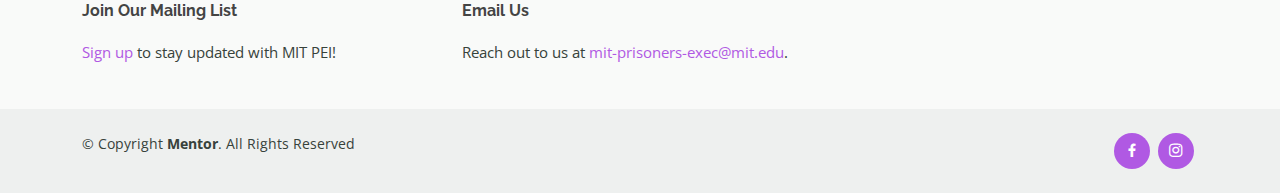
==== commit 3fc5705e: "added Marisa's prof" ====
--- a/index.html
+++ b/index.html
@@ -91,7 +91,7 @@
           <div class="col-lg-6 order-1 order-lg-2" data-aos="fade-left" data-aos-delay="100">
 	    <figure>
             <img src="assets/img/redemption-1.png" class="img-fluid" alt="">
-                <figcaption><center>Photo by WGBH Boston via <a href="https://www.wgbh.org/programs/2019/11/26/redemption-mits-prison-education-program">wgbh.org</a>. </center> </figcaption>
+                <figcaption><center>Photo by WGBH Boston via <a href="https://www.wgbh.org/programs/2019/11/26/redemption-mits-prison-education-program">wgbh.org</a>.</center></figcaption>
             </figure>
           </div>
           <div class="col-lg-6 pt-4 pt-lg-0 order-2 order-lg-1 content">
@@ -175,23 +175,23 @@
         <div class="row counters">
 
           <div class="col-lg-3 col-6 text-center">
-            <span data-toggle="counter-up">2.3</span>
-            <p>million people incarcerated today in the U.S. <a href="https://www.prisonpolicy.org/reports/pie2020.html">[PPI]</a> </p>
+            <span data-toggle="counter-up">2,300,000</span>
+            <p>people incarcerated today in the U.S. <a target="_blank" href="https://www.prisonpolicy.org/reports/pie2020.html">[PPI]</a> </p>
           </div>
 
           <div class="col-lg-3 col-6 text-center">
-            <span data-toggle="counter-up">113</span>
-            <p>million adults in the U.S. with an immediate family member who has been to prison or jail <a href="https://www.prisonpolicy.org/reports/pie2020.html">[PPI]</a></p>
+            <span data-toggle="counter-up">113,000,000</span>
+            <p>adults in the U.S. with an immediate family member who has been to prison or jail <a target="_blank" href="https://www.prisonpolicy.org/reports/pie2020.html">[PPI]</a></p>
           </div>
 
           <div class="col-lg-3 col-6 text-center">
-            <span data-toggle="counter-up">28.5</span>
-            <p>percent lifetime liklihood of going to prison for a Black man in the U.S. <a href="https://www.bjs.gov/content/pub/pdf/Llgsfp.pdf">[DOJ]</a></p>
+            <p id="smaller"><span data-toggle="counter-up">28.5</span>%</p>
+            <p>lifetime liklihood of going to prison for a Black man in the U.S. <a target="_blank" href="https://www.bjs.gov/content/pub/pdf/Llgsfp.pdf">[DOJ]</a></p>
           </div>
 
           <div class="col-lg-3 col-6 text-center">
-            <span data-toggle="counter-up">43</span>
-            <p>percent recidivism rate reduction for incarcerated people who participate in education programs <a href="https://www.rand.org/pubs/research_reports/RR266.html">[RAND]</a> </p>
+            <p id="smaller"><span data-toggle="counter-up">43</span>%</p>
+            <p>recidivism rate reduction for incarcerated people in education programs <a target="_blank" href="https://www.rand.org/pubs/research_reports/RR266.html">[RAND]</a> </p>
           </div>
 
         </div>
@@ -212,7 +212,7 @@
 
           <div class="box-space col-lg-4 col-md-6 d-flex align-items-stretch">
             <div class="course-item">
-              <img src="assets/img/course-1.jpg" class="img-fluid" alt="...">
+              <!-- <img src="assets/img/course-1.jpg" class="img-fluid" alt="..."> -->
               <div class="course-content">
                 <div class="d-flex justify-content-between align-items-center mb-3">
                   <h4 class="purp">Web Development</h4>
@@ -577,12 +577,13 @@
 
           <div class="col-lg-4 col-sm-6 d-flex align-items-stretch">
             <div class="member">
-              <img src="assets/img/members/" class="img-fluid" alt="">
+              <img src="assets/img/members/marisa.jpeg" class="img-fluid" alt="">
               <div class="member-content">
                 <h4>Marisa Gaetz</h4>
                 <!-- <span>Student Outreach</span> -->
                 <p>
-                  Repellat fugiat adipisci nemo illum nesciunt voluptas repellendus. In architecto rerum rerum temporibus
+                  Marisa is a mathematics graduate student at MIT, where she also completed her undergraduate studies in mathematics and philosophy. She helped start MIT PEI in 2018 and has been its President since 2019. She has also worked with TEJI in various capacities since its inception in 2017. 
+                  Her involvement in TEJI has included assisting in teaching Lee Perlman’s philosophical life skills courses and organizing TEJI’s portion of the Summer of HOPE program for system-involved young people. She is currently leading TEJI’s Computer Education Committee.
                 </p>
               </div>
             </div>
--- a/assets/css/restyle.css
+++ b/assets/css/restyle.css
@@ -567,6 +567,10 @@
   margin-bottom: 0;
 }
 
+figcaption {
+  font-style: italic;
+}
+
 /*--------------------------------------------------------------
 # About
 --------------------------------------------------------------*/
@@ -623,7 +627,7 @@
 
 .counts .counters span {
   font-size: 48px;
-  display: block;
+  display: inline-block;
   color: #b059e3;
   font-weight: 700;
 }
@@ -637,6 +641,13 @@
   color: #37423b;
 }
 
+#smaller {
+  font-size: 40px;
+  color: #b059e3;
+  font-weight: 500;
+  margin: 0;
+}
+
 /*--------------------------------------------------------------
 # Why Us
 --------------------------------------------------------------*/
@@ -815,6 +826,7 @@
 .courses .trainer {
   padding-top: 15px;
   border-top: 1px solid #eef0ef;
+  justify-self:end;
 }
 
 .courses .trainer .trainer-profile img {
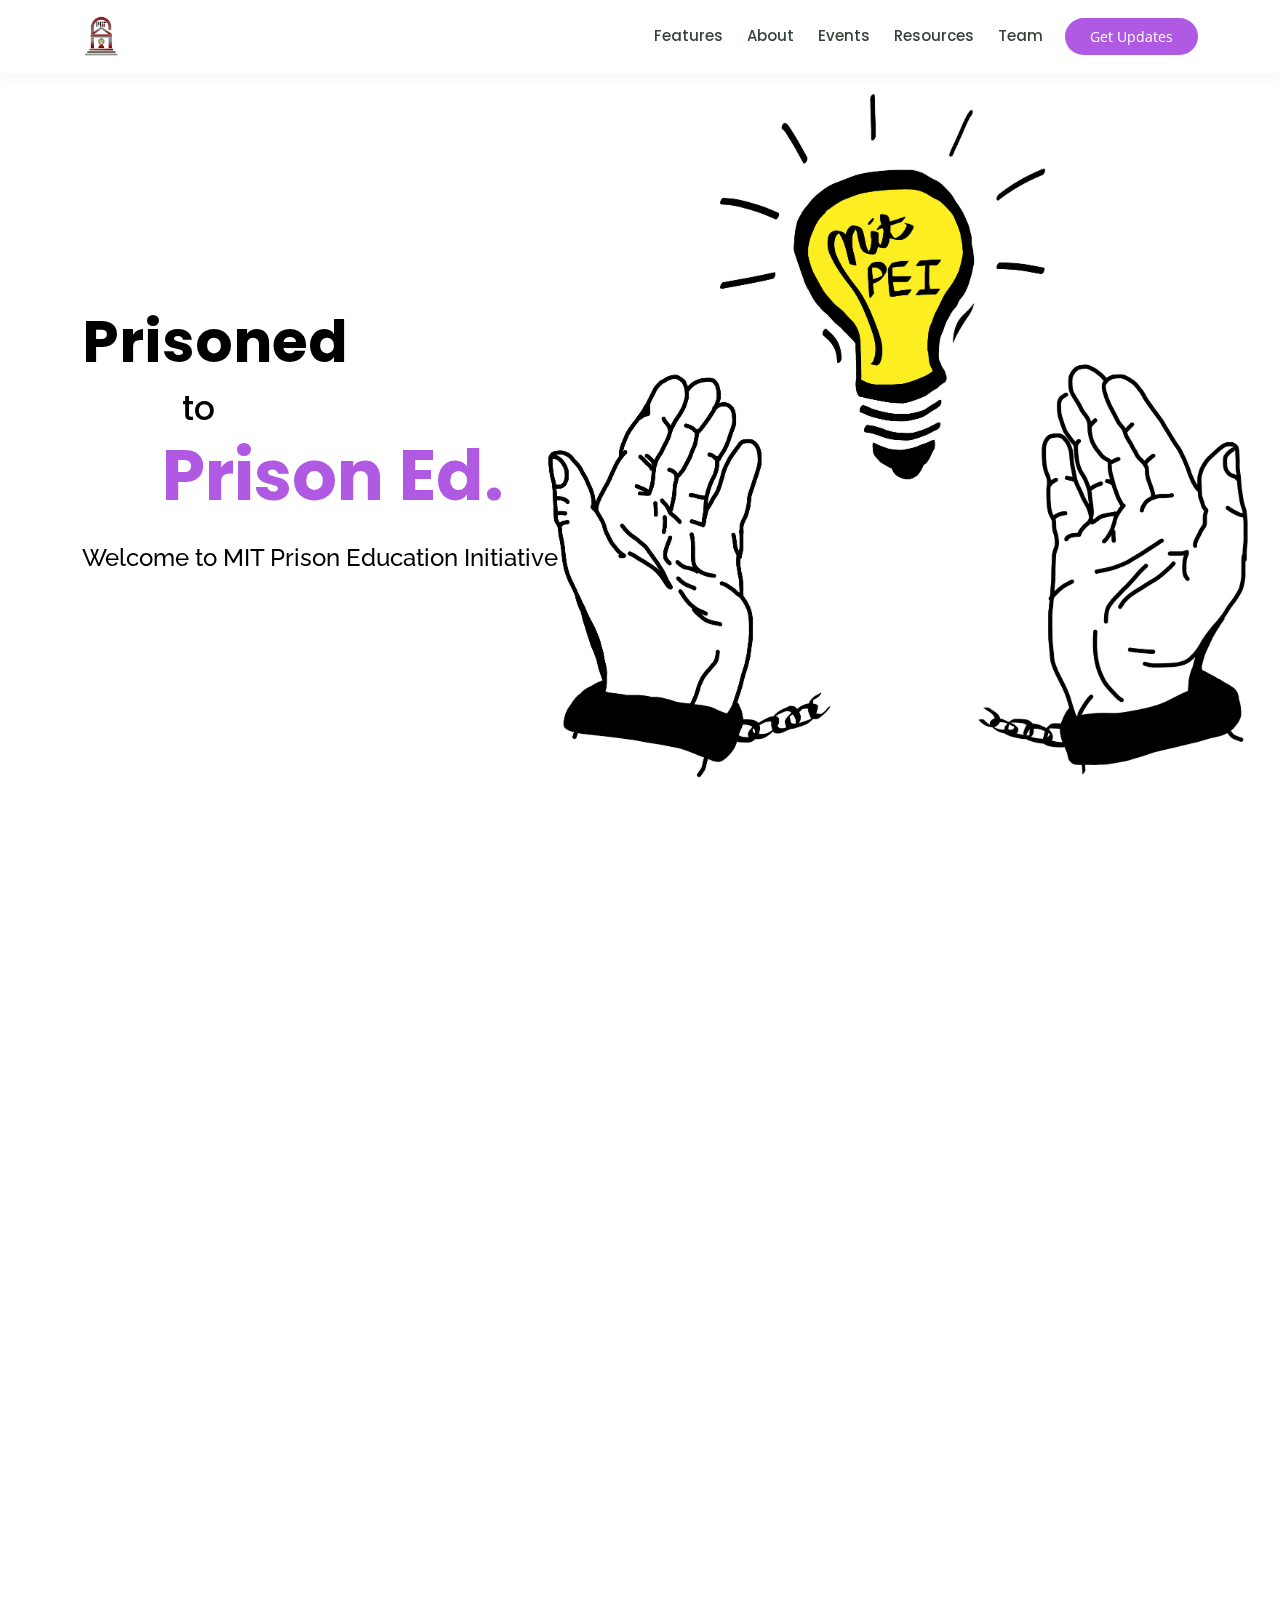
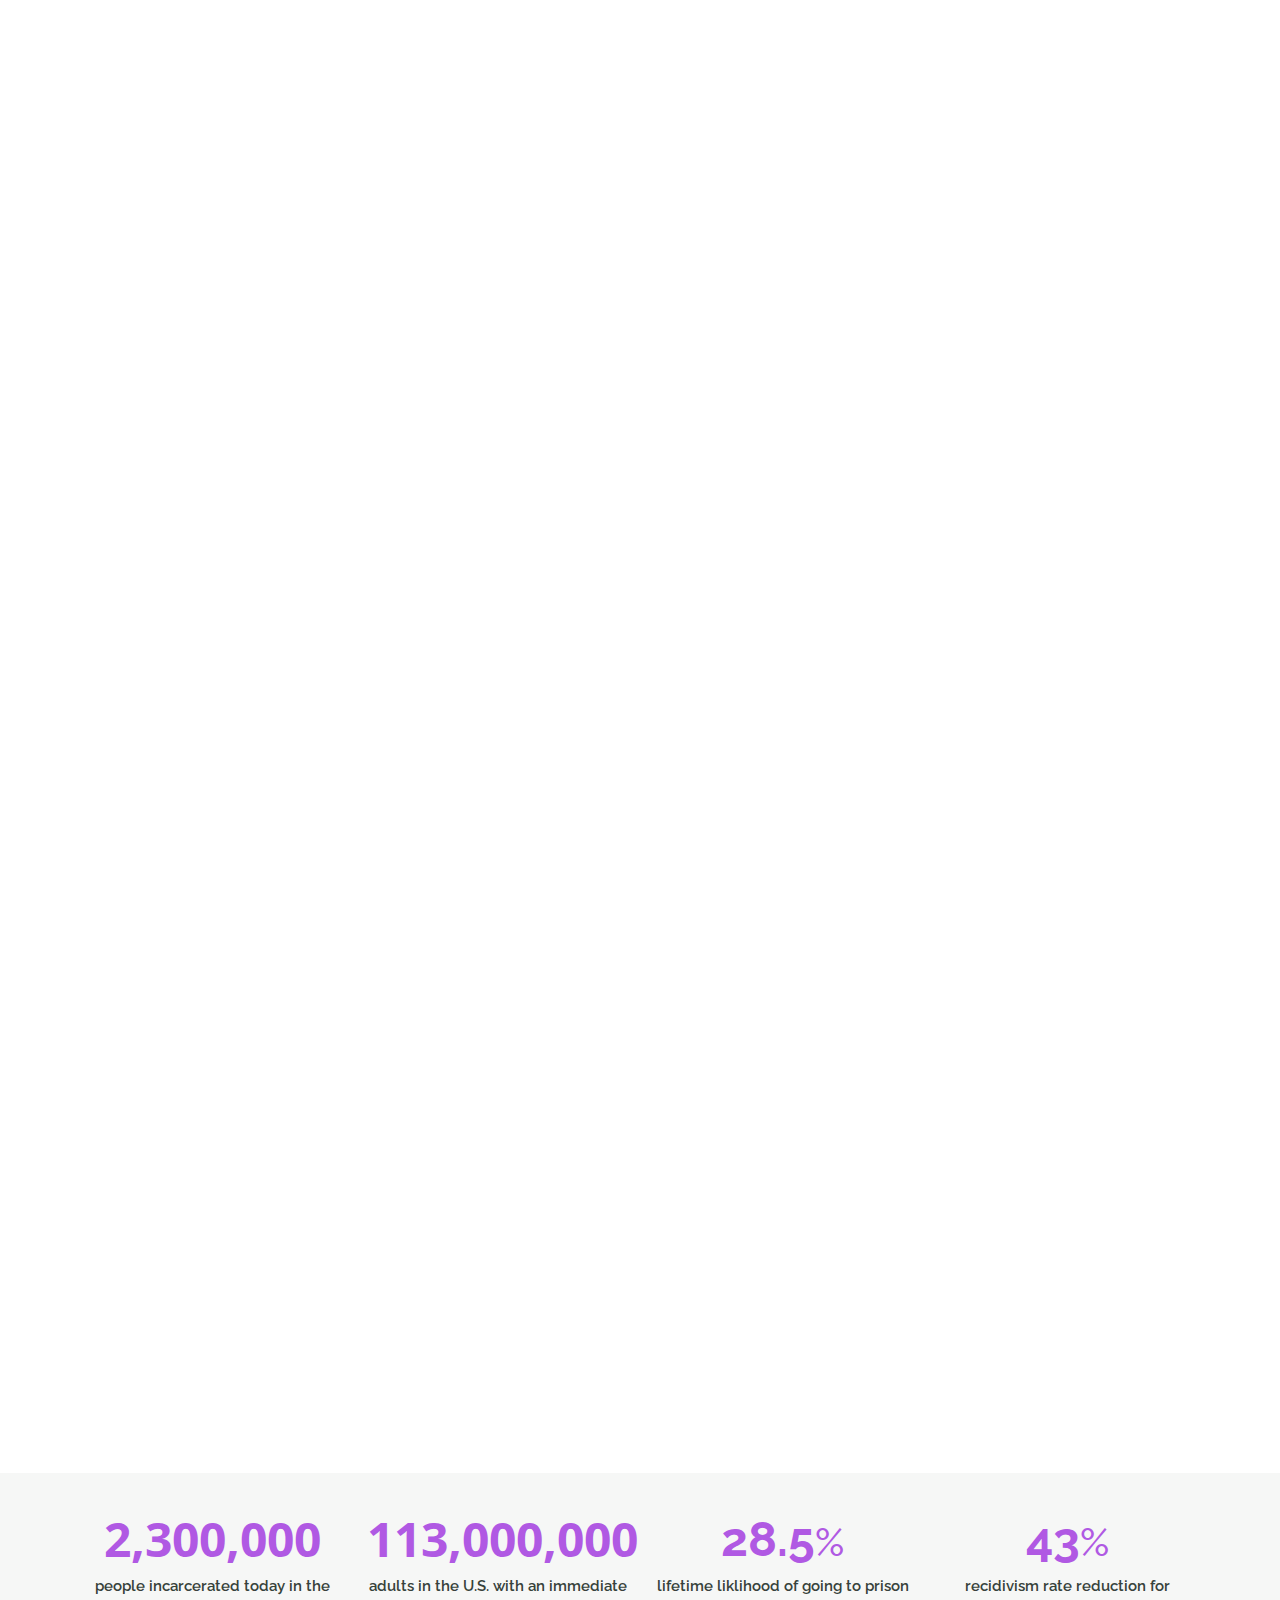
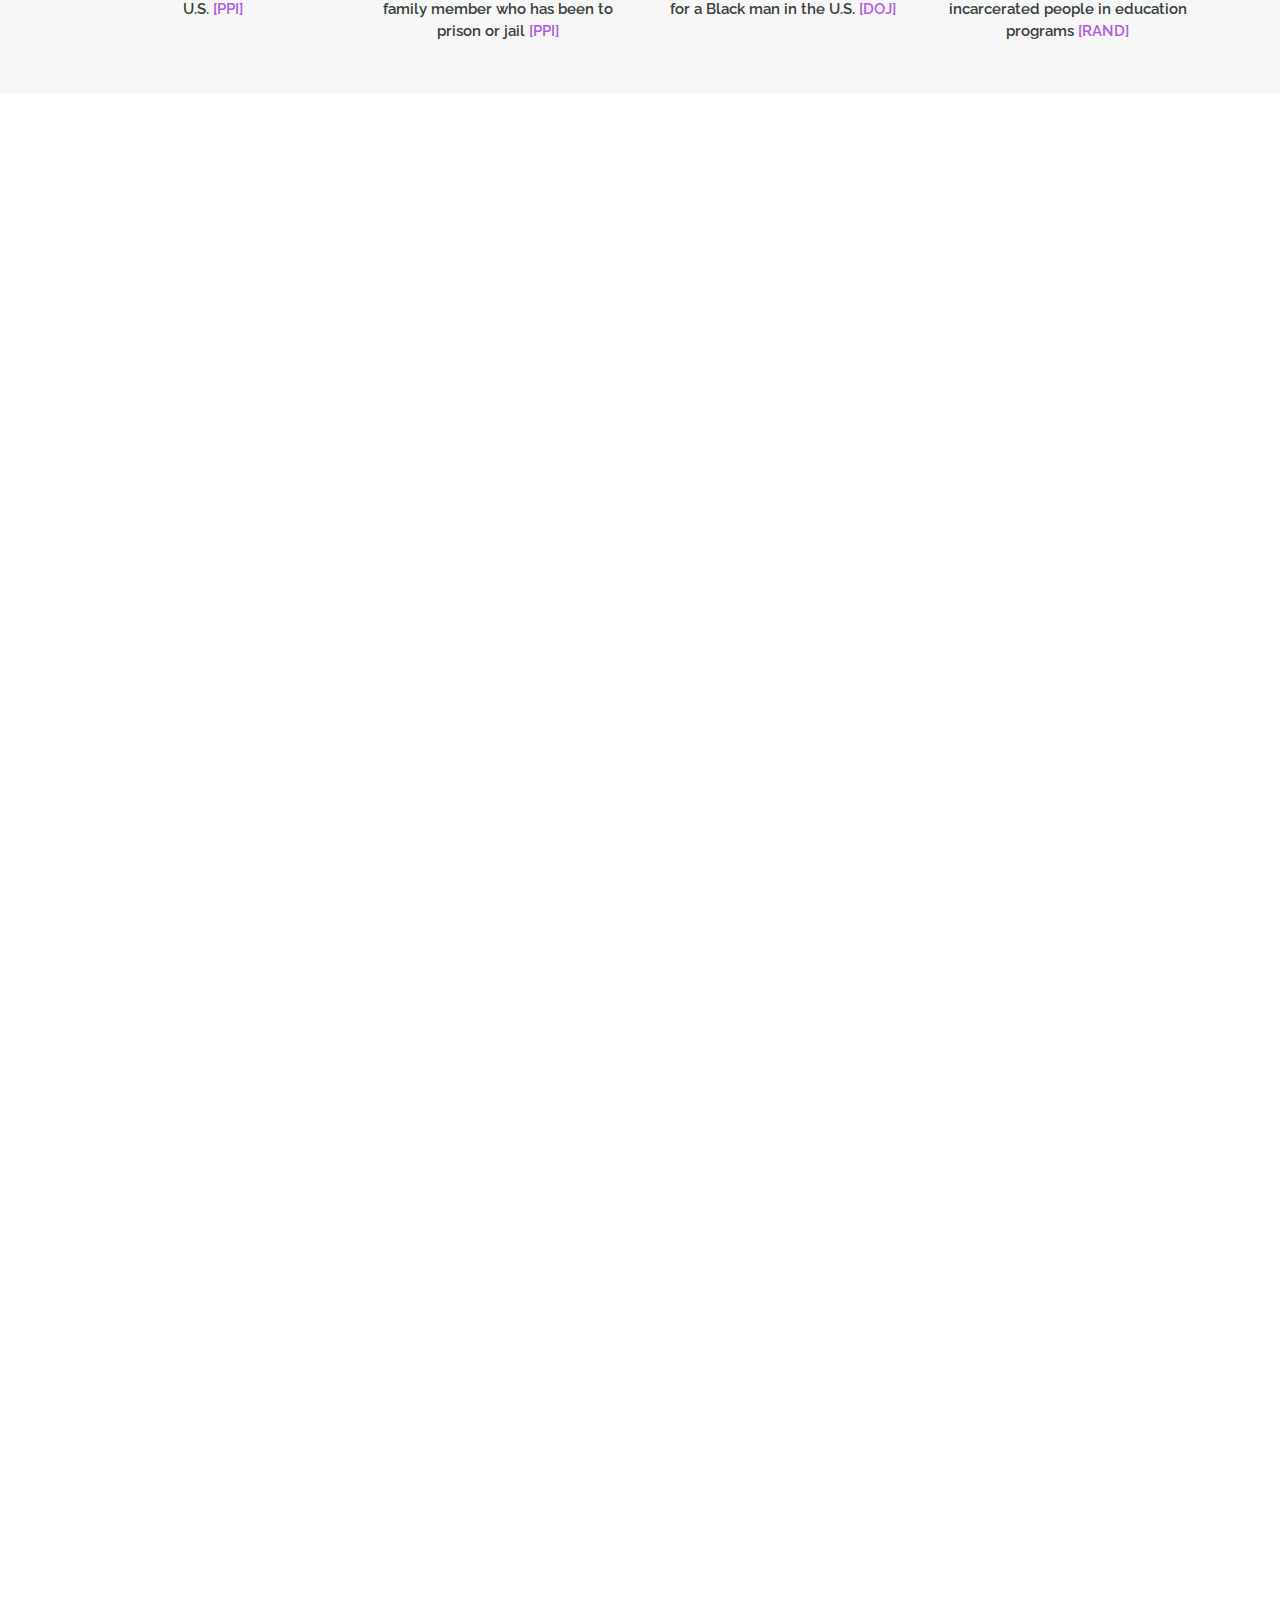
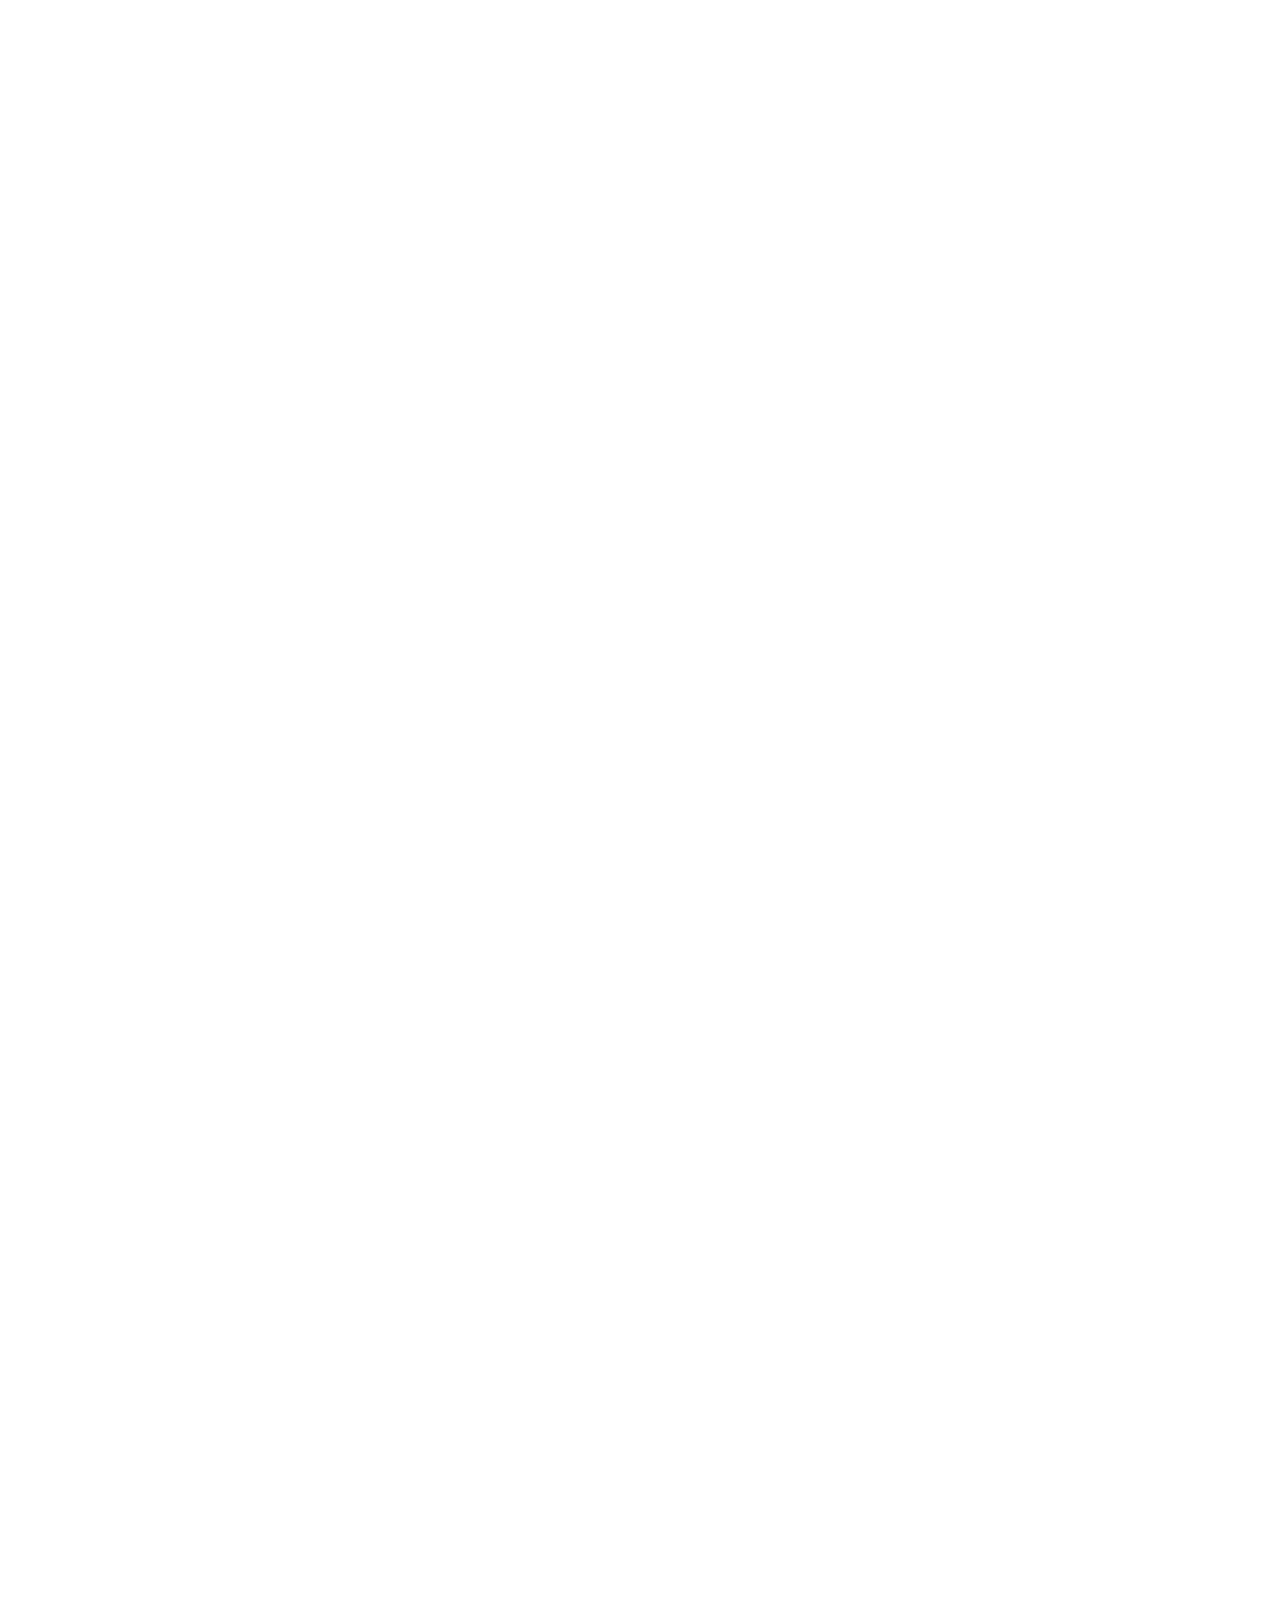
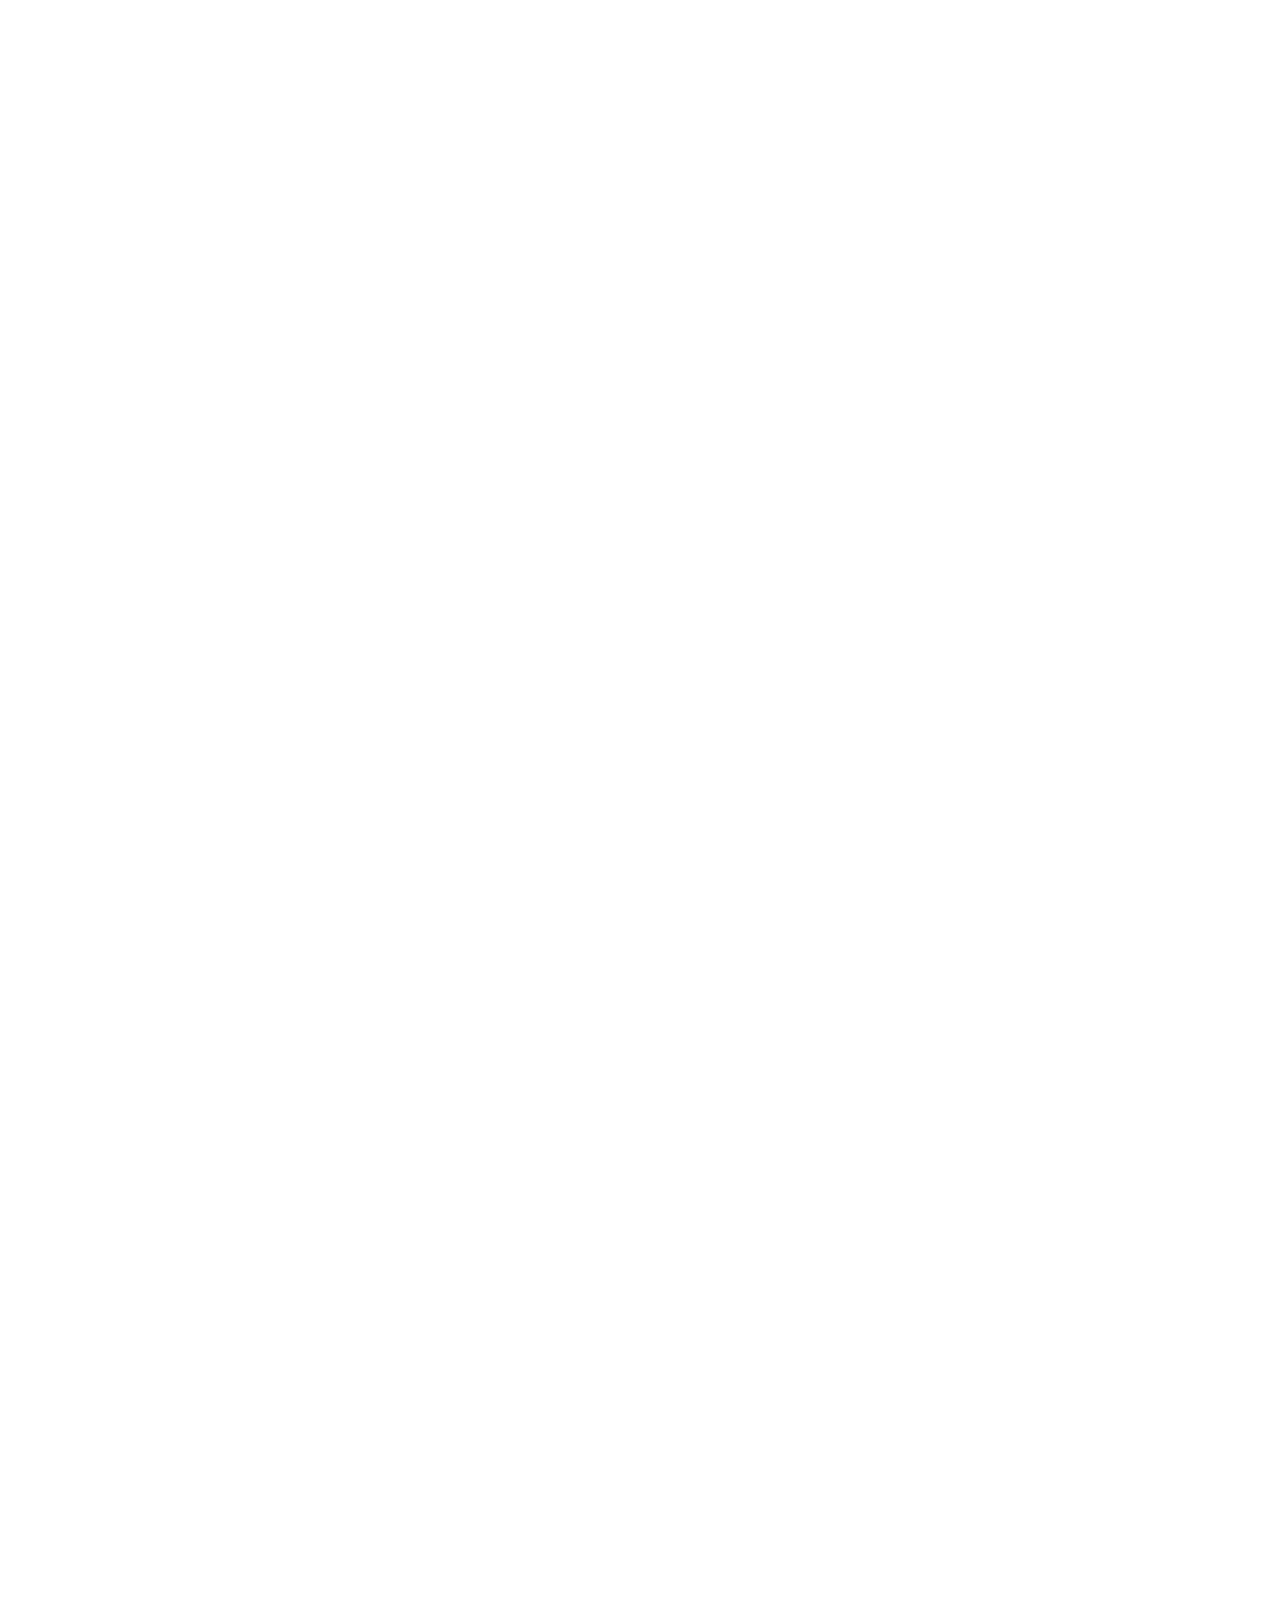
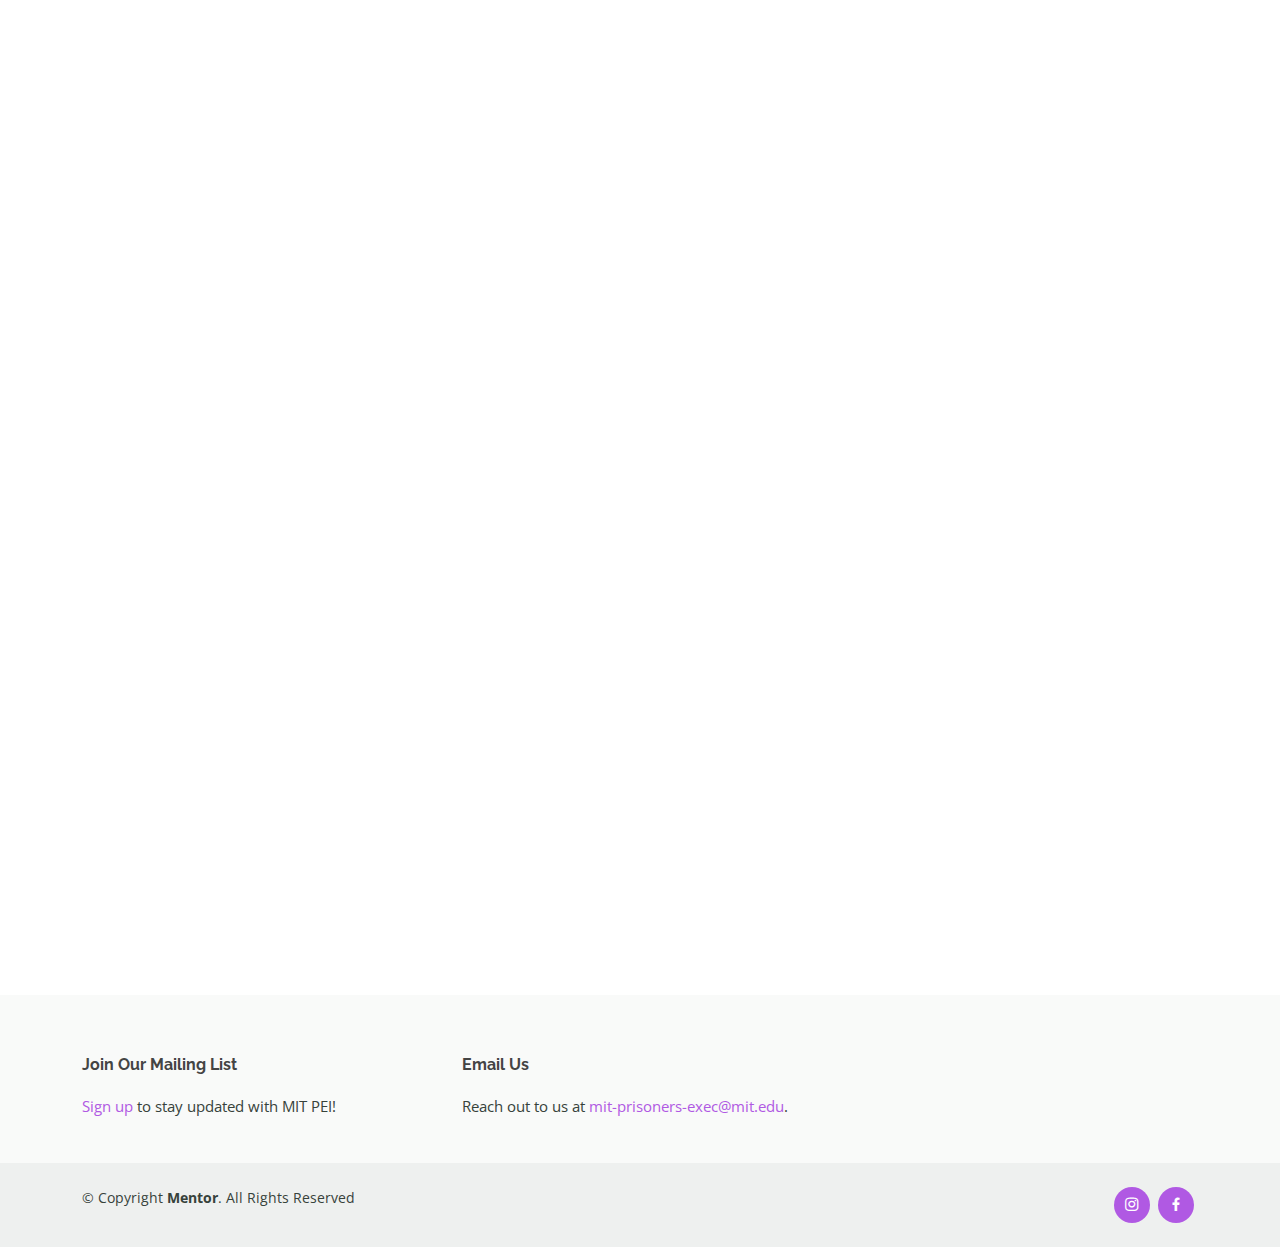
==== commit 7dc822ae: "added Jake's feature, media, etc." ====
--- a/index.html
+++ b/index.html
@@ -1,5 +1,3 @@
-<!-- TO PREVIEW, USE CONTROL+SHIFT+H -->
-
 <!DOCTYPE html>
 <html lang="en">
 
@@ -8,8 +6,8 @@
   <meta content="width=device-width, initial-scale=1.0" name="viewport">
 
   <title>MIT Prison Education Initiative</title>
-  <meta content="" name="description">
-  <meta content="" name="keywords">
+  <meta content="MIT Prison Education Initiative (MIT PEI) was created in order to educate and involve the MIT community in criminal justice reform." name="description">
+  <meta content="MIT Prison Education Initiative, MIT PEI, incarcerated, incarceration, prison reform, criminal justice, criminal justice reform" name="keywords">
 
   <!-- Favicons -->
   <link href="assets/img/lightbulb.png" rel="icon">
@@ -46,13 +44,14 @@
   <header id="header" class="fixed-top">
     <div class="container d-flex align-items-center">
 
-      <h1 class="logo me-auto"><a href="index.html">MIT PEI</a></h1>
-      <!-- Uncomment below if you prefer to use an image logo -->
-      <!-- <a href="index.html" class="logo me-auto"><img src="assets/img/logo.png" alt="" class="img-fluid"></a> -->
-
+      <a href="index.html" class="logo me-auto"><img src="assets/img/logo.png" alt="" class="img-fluid"></a>
+      <!-- <h1 class="logo me-auto"><a href="index.html">MIT PEI</a></h1> -->
+
+      <!--  -->
       <nav class="nav-menu d-none d-lg-block">
         <ul>
           <!-- <li class="active"><a href="index.html">Home</a></li> -->
+          <li><a href="#features">Features</a></li>
           <li><a href="#about">About</a></li>
           <li><a href="#events">Events</a></li>
           <li><a href="#resources">Resources</a></li>
@@ -76,7 +75,54 @@
     </div>
   </section><!-- End Hero -->
 
+  <!-- STUDENT FEATURES -->
   <main id="main">
+    <section id="features" class="about">
+      <div class="container" data-aos="fade-up">
+
+        <div class="section-title">
+          <h2>Featured</h2>
+          <p>Jake Pilsbury</p>
+        </div>
+
+        <div class="row">
+          <div class="col-lg-6 order-1 order-lg-2" data-aos="fade-left" data-aos-delay="100">
+	    <figure>
+            <img src="assets/img/features/jake.jpg" class="img-fluid" alt="">
+                <figcaption><center></center></figcaption>
+            </figure>
+          </div>
+          <div class="col-lg-6 pt-4 pt-lg-0 order-2 order-lg-1 content">
+            <h3>Transformation Inside My Incarceration</h3>
+            <p class="font-italic">
+                <!-- [Brief bio of Jake here] -->
+            </p>
+            <p>
+              Within the shadowy depths of this institution, I have witnessed many spirits become slayed beyond repair.
+              Loneliness has vanquished the presence of hope inside our hearts.
+              Among this deficiency of hope we wander purposely, and any man who lacks purpose will never find peace.
+              Hope is the beacon of light which illuminates the moments of darkness. I have spent many chapters of my life trying to navigate through these dark days.
+              Failure after failure had beaten me down repeatedly, until I could not bear to get back up. I had finally swallowed the bitter pill of defeat. 
+            </p>
+            <p>
+              I will never forget the moment I had finally acquired some understanding of why I did the things I did.
+              In turn, it helped me realize that gaining that understanding is often the prerequisite to changing.
+              Often people who knew me as my past troublesome self would often ask why the sudden transfiguration Jake.
+              I owe gratitude to my most recent valued educational experience.
+              I not only learned the contents of the course I began to practice this knowledge within my own life.
+              Professor Lee Perlman and his course “Non-Violence as a Way of Life” helped enlighten me to become a better version of myself.
+              It was throughout these very dark moments within my life when I needed this guidance and knowledge to get out of the ineffectual patterns of life, I seemed to be trapped in.
+            </p>
+
+            <a href="features.html" class="learn-more-btn">Read More</a>
+          </div>
+        </div>
+
+      </div>
+
+    </section><!-- End About Section -->
+
+
 
     <!-- ======= About Section ======= -->
     <section id="about" class="about">
@@ -205,41 +251,17 @@
       <div class="container" data-aos="fade-up">
         <div class="section-title">
           <h2>Events</h2>
-          <p>Spring 2021</p>
+          <p>Spring 2021 CLASSES</p>
         </div>
 
         <div class="row" data-aos="zoom-in" data-aos-delay="100">
 
-          <div class="box-space col-lg-4 col-md-6 d-flex align-items-stretch">
+          <div class="box-space col-lg-4 col-md-6 d-flex align-items-stretch mt-4 mt-lg-0">
             <div class="course-item">
-              <!-- <img src="assets/img/course-1.jpg" class="img-fluid" alt="..."> -->
+              <img src="assets/img/courses/authenticity.png" class="img-fluid" alt="...">
               <div class="course-content">
                 <div class="d-flex justify-content-between align-items-center mb-3">
-                  <h4 class="purp">Web Development</h4>
-                  <p class="spec">$169</p>
-                </div>
-
-                <h3><a href="course-details.html">Website Design</a></h3>
-                <p>Et architecto provident deleniti facere repellat nobis iste. Id facere quia quae dolores dolorem tempore.</p>
-                <div class="trainer d-flex justify-content-between align-items-center">
-                  <div class="trainer-profile d-flex align-items-center mb-3">
-                    <img src="assets/img/trainers/trainer-1.jpg" class="img-fluid" alt="">
-                    <span>Antonio</span>
-                  </div>
-                  <div class="trainer-rank d-flex align-items-center">
-                  </div>
-                </div>
-              </div>
-            </div>
-          </div> <!-- SOME PEI EVENT-->
-
-          <div class="box-space col-lg-4 col-md-6 d-flex align-items-stretch mt-4 mt-lg-0">
-            <div class="course-item">
-              <img src="assets/img/course-2.jpg" class="img-fluid" alt="...">
-              <div class="course-content">
-                <div class="d-flex justify-content-between align-items-center mb-3">
-                  <h4>TEJI Class</h4>
-                  <p class="spec">Tues/Thurs 10-11:30am ET</p>
+                  <h4>Tues/Thurs 10-11:30am ET</h4>
                 </div>
 
                 <h3><a target="_blank" href="http://student.mit.edu/catalog/search.cgi?search=ES.92">ES.92: Authenticity</a></h3>
@@ -262,11 +284,10 @@
 
           <div class="box-space col-lg-4 col-md-6 d-flex align-items-stretch mt-4 mt-lg-0">
             <div class="course-item">
-              <img src="assets/img/course-3.jpg" class="img-fluid" alt="...">
+              <img src="assets/img/courses/love-truth.png" class="img-fluid" alt="...">
               <div class="course-content">
                 <div class="d-flex justify-content-between align-items-center mb-3">
-                  <h4>TEJI Class</h4>
-                  <p class="spec">Mon/Fri 2-3:30pm ET</p>
+                  <h4>Mon/Fri 2-3:30pm ET</h4>
                 </div>
 
                 <h3><a target="_blank" href="http://student.mit.edu/catalog/search.cgi?search=ES.9112">ES.9112: Philosophy of Love</a></h3>
@@ -290,8 +311,7 @@
               <img src="assets/img/course-1.jpg" class="img-fluid" alt="...">
               <div class="course-content">
                 <div class="d-flex justify-content-between align-items-center mb-3">
-                  <h4>TEJI Class</h4>
-                  <p class="spec">Tues/Thurs 11am-12:30pm ET</p>
+                  <h4>Tues/Thurs 11am-12:30pm ET</h4>
                 </div>
 
                 <h3><a target="_blank" href="https://lit.mit.edu/21L-431-shakespeare-on-film-and-media/">21L.431: Shakespeare on Film and Media</a></h3>
@@ -315,8 +335,7 @@
               <img src="assets/img/course-2.jpg" class="img-fluid" alt="...">
               <div class="course-content">
                 <div class="d-flex justify-content-between align-items-center mb-3">
-                  <h4>TEJI Class</h4>
-                  <p class="spec">Tues/Thurs 1-2pm ET</p>
+                  <h4>Tues/Thurs 1-2pm ET</h4>
                 </div>
 
                 <h3><a target="_blank" href="http://student.mit.edu/catalog/search.cgi?search=ES.S90">ES.S90: Designing Adaptive Prison Solutions</a></h3>
@@ -342,8 +361,7 @@
               <img src="assets/img/course-3.jpg" class="img-fluid" alt="...">
               <div class="course-content">
                 <div class="d-flex justify-content-between align-items-center mb-3">
-                  <h4>TEJI Class</h4>
-                  <p class="spec">Tues 6-9pm ET</p>
+                  <h4>Tues 6-9pm ET</h4>
                 </div>
 
                 <h3><a target="_blank" href="http://student.mit.edu/catalog/search.cgi?search=ES.S91">ES.S91: Opening the Windows: Emotional Intelligence and the Self in the World</a></h3>
@@ -370,7 +388,7 @@
     </section><!-- End Popular Courses Section -->
 
 
-    <!-- ======= Resources Section ======= -->
+    <!-- ======= ` Section ======= -->
 
     <section id="resources" class="events">
       <div class="container" data-aos="fade-up">
@@ -383,24 +401,25 @@
           <div class="col-md-6 d-flex align-items-stretch">
             <div class="card">
               <div class="card-img">
-                <img src="assets/img/events-1.jpg" alt="...">
+                <iframe width="600" height="400" src="https://www.youtube.com/embed/6Xnm_TYGjC0" frameborder="0" allow="accelerometer; autoplay; clipboard-write; encrypted-media; gyroscope; picture-in-picture" allowfullscreen></iframe>
               </div>
               <div class="card-body">
-                <h5 class="card-title"><a href="">Introduction to webdesign</a></h5>
-                <p class="font-italic text-center">Sunday, September 26th at 7:00 pm</p>
-                <p class="card-text">Lorem ipsum dolor sit amet, consectetur elit, sed do eiusmod tempor ut labore et dolore magna aliqua. Ut enim ad minim veniam, quis nostrud exercitation ullamco laboris nisi ut aliquip ex ea commodo consequat</p>
+                <h5 class="card-title"><a href="">Redemption: MIT's Prison Education Program</a></h5>
+                <!-- <p class="font-italic text-center">Sunday, September 26th at 7:00 pm</p> -->
+                <p class="card-text">As part of MIT’s Educational Justice Institute, Lee Perlman teaches "inside-out classes" and brings MIT students inside local prisons to take classes side by side with incarcerated men and women.
+                  In this short film, go inside Boston’s South Bay House of Correction and explore an extraordinary classroom experience. When these "inside" and "outside" students come together for a philosophy class about the power of forgiveness, they all discover that they have a lot to learn from each other.</p>
               </div>
             </div>
           </div>
           <div class="col-md-6 d-flex align-items-stretch">
             <div class="card">
               <div class="card-img">
-                <img src="assets/img/events-2.jpg" alt="...">
+                <iframe width="600" height="400" src="https://www.youtube.com/embed/krfcq5pF8u8" frameborder="0" allow="accelerometer; autoplay; clipboard-write; encrypted-media; gyroscope; picture-in-picture" allowfullscreen></iframe>
               </div>
               <div class="card-body">
-                <h5 class="card-title"><a href="">Marketing Strategies</a></h5>
-                <p class="font-italic text-center">Sunday, November 15th at 7:00 pm</p>
-                <p class="card-text">Sed ut perspiciatis unde omnis iste natus error sit voluptatem doloremque laudantium, totam rem aperiam, eaque ipsa quae ab illo inventore veritatis et quasi architecto beatae vitae dicta sunt explicabo</p>
+                <h5 class="card-title"><a href="">13th: Documentary</a></h5>
+                <!-- <p class="font-italic text-center">Sunday, November 15th at 7:00 pm</p> -->
+                <p class="card-text">Combining archival footage with testimony from activists and scholars, director Ava DuVernay's examination of the U.S. prison system looks at how the country's history of racial inequality drives the high rate of incarceration in America.</p>
               </div>
             </div>
 
@@ -545,12 +564,13 @@
 
           <div class="col-lg-4 col-sm-6 d-flex align-items-stretch">
             <div class="member">
-              <img src="assets/img/members/trainer-3.jpg" class="img-fluid" alt="">
+              <img src="assets/img/members/julia.jpg" class="img-fluid" alt="">
               <div class="member-content">
                 <h4>Julia Arnold</h4>
                 <!-- <span>Student Outreach</span> -->
                 <p>
-                  Voluptas necessitatibus occaecati quia. Earum totam consequuntur qui porro et laborum toro des clara
+                  I’m a senior/MEng in electrical engineering with a minor in public policy. I really enjoyed the PEI IAP discussion series, and wanted to stay involved.
+                  I’m looking forward to creating educational experiences for MIT students and increasing community awareness.
                 </p>
               </div>
             </div>
@@ -565,12 +585,6 @@
                 <p>
                   I got involved with TEJI after taking ES.9114, when I became deeply interested with prison activism. Since then, I have been working to bring computer science opportunities and philosophy courses to students inside New England prisons.
                 </p>
-                <!-- <div class="social">
-                  <a href=""><i class="icofont-twitter"></i></a>
-                  <a href=""><i class="icofont-facebook"></i></a>
-                  <a href=""><i class="icofont-instagram"></i></a>
-                  <a href=""><i class="icofont-linkedin"></i></a>
-                </div> -->
               </div>
             </div>
           </div>
@@ -592,12 +606,16 @@
 
           <div class="col-lg-4 col-sm-6 d-flex align-items-stretch">
             <div class="member">
-              <img src="assets/img/members/trainer-3.jpg" class="img-fluid" alt="">
+              <img src="assets/img/members/ally.jpg" class="img-fluid" alt="">
               <div class="member-content">
                 <h4>Ally Hong</h4>
                 <!-- <span>Student Outreach</span> -->
                 <p>
-                  Voluptas necessitatibus occaecati quia. Earum totam consequuntur qui porro et laborum toro des clara
+                    Hey y'alls, I'm Ally, a Urban Studies and Computer Science undergrad. I also first got involved with TEJI after taking ES.9114 in Fall 2020.
+                    I learned about the values of vulnerability, forgiveness, and compassion and experienced the true power of education; most of all, I connected with both
+                    a community of inside and outside students.
+                    I joined PEI to get more involved with criminal justice and prison education! I hope to explore and foster spaces where tech, music, social justice, and community unite.
+
                 </p>
               </div>
             </div>
@@ -691,8 +709,8 @@
       </div>
       <div class="social-links text-center text-md-right pt-3 pt-md-0">
         <!-- <a href="#" class="twitter"><i class="bx bxl-twitter"></i></a> -->
-        <a href="#" class="facebook"><i class="bx bxl-facebook"></i></a>
-        <a href="#" class="instagram"><i class="bx bxl-instagram"></i></a>
+        <a href="https://instagram.com/mitpei" class="instagram"><i class="bx bxl-instagram"></i></a>
+        <a href="https://facebook.com/mitpei" class="facebook"><i class="bx bxl-facebook"></i></a>
       </div>
     </div>
   </footer><!-- End Footer -->
--- a/assets/css/restyle.css
+++ b/assets/css/restyle.css
@@ -115,6 +115,7 @@
 # Header
 --------------------------------------------------------------*/
 #header {
+  /* background: #b059e3; */
   background: #fff;
   transition: all 0.5s;
   z-index: 997;
@@ -1005,6 +1006,18 @@
   padding-bottom: 10px;
 }
 
+.course-details h2{
+  font-size: 30px;
+  margin: 0;
+  font-weight: 700;
+  position: relative;
+}
+
+.course-details p {
+  font-size: 18px;
+  /* line-height: 1.5px; */
+}
+
 .course-details h3:before {
   content: '';
   position: absolute;
@@ -1054,14 +1067,14 @@
 --------------------------------------------------------------*/
 .events .card {
   border: 0;
-  padding: 0 30px;
+  padding: 0 10px;
   margin-bottom: 60px;
   position: relative;
 }
 
 .events .card-img {
-  width: calc(100% + 60px);
-  margin-left: -30px;
+  /* width: calc(100% + 60px); */
+  /* margin-left: -30px; */
   overflow: hidden;
   z-index: 9;
   border-radius: 0;
@@ -1078,7 +1091,7 @@
   border-top: 4px solid #fff;
   padding: 30px;
   box-shadow: 0px 2px 15px rgba(0, 0, 0, 0.1);
-  margin-top: -60px;
+  /* margin-top: -60px; */
   transition: 0.3s;
 }
 
